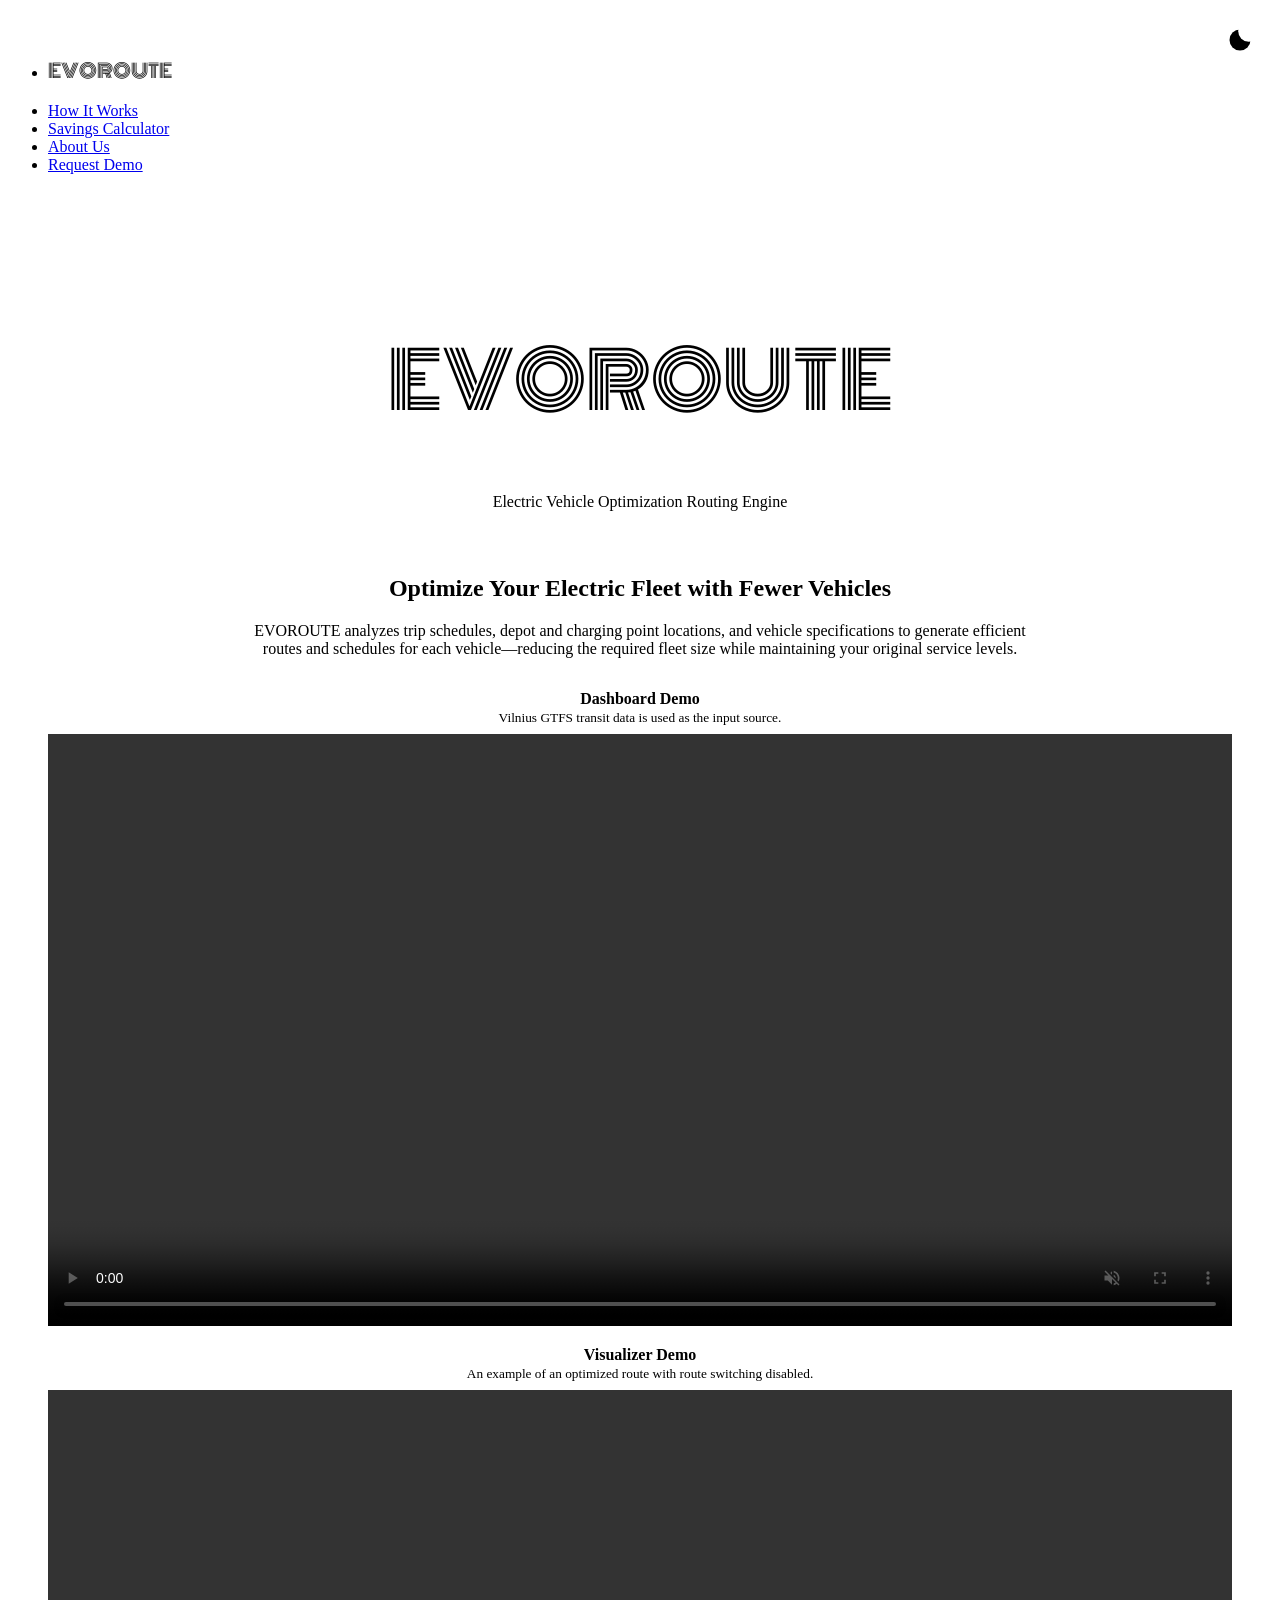
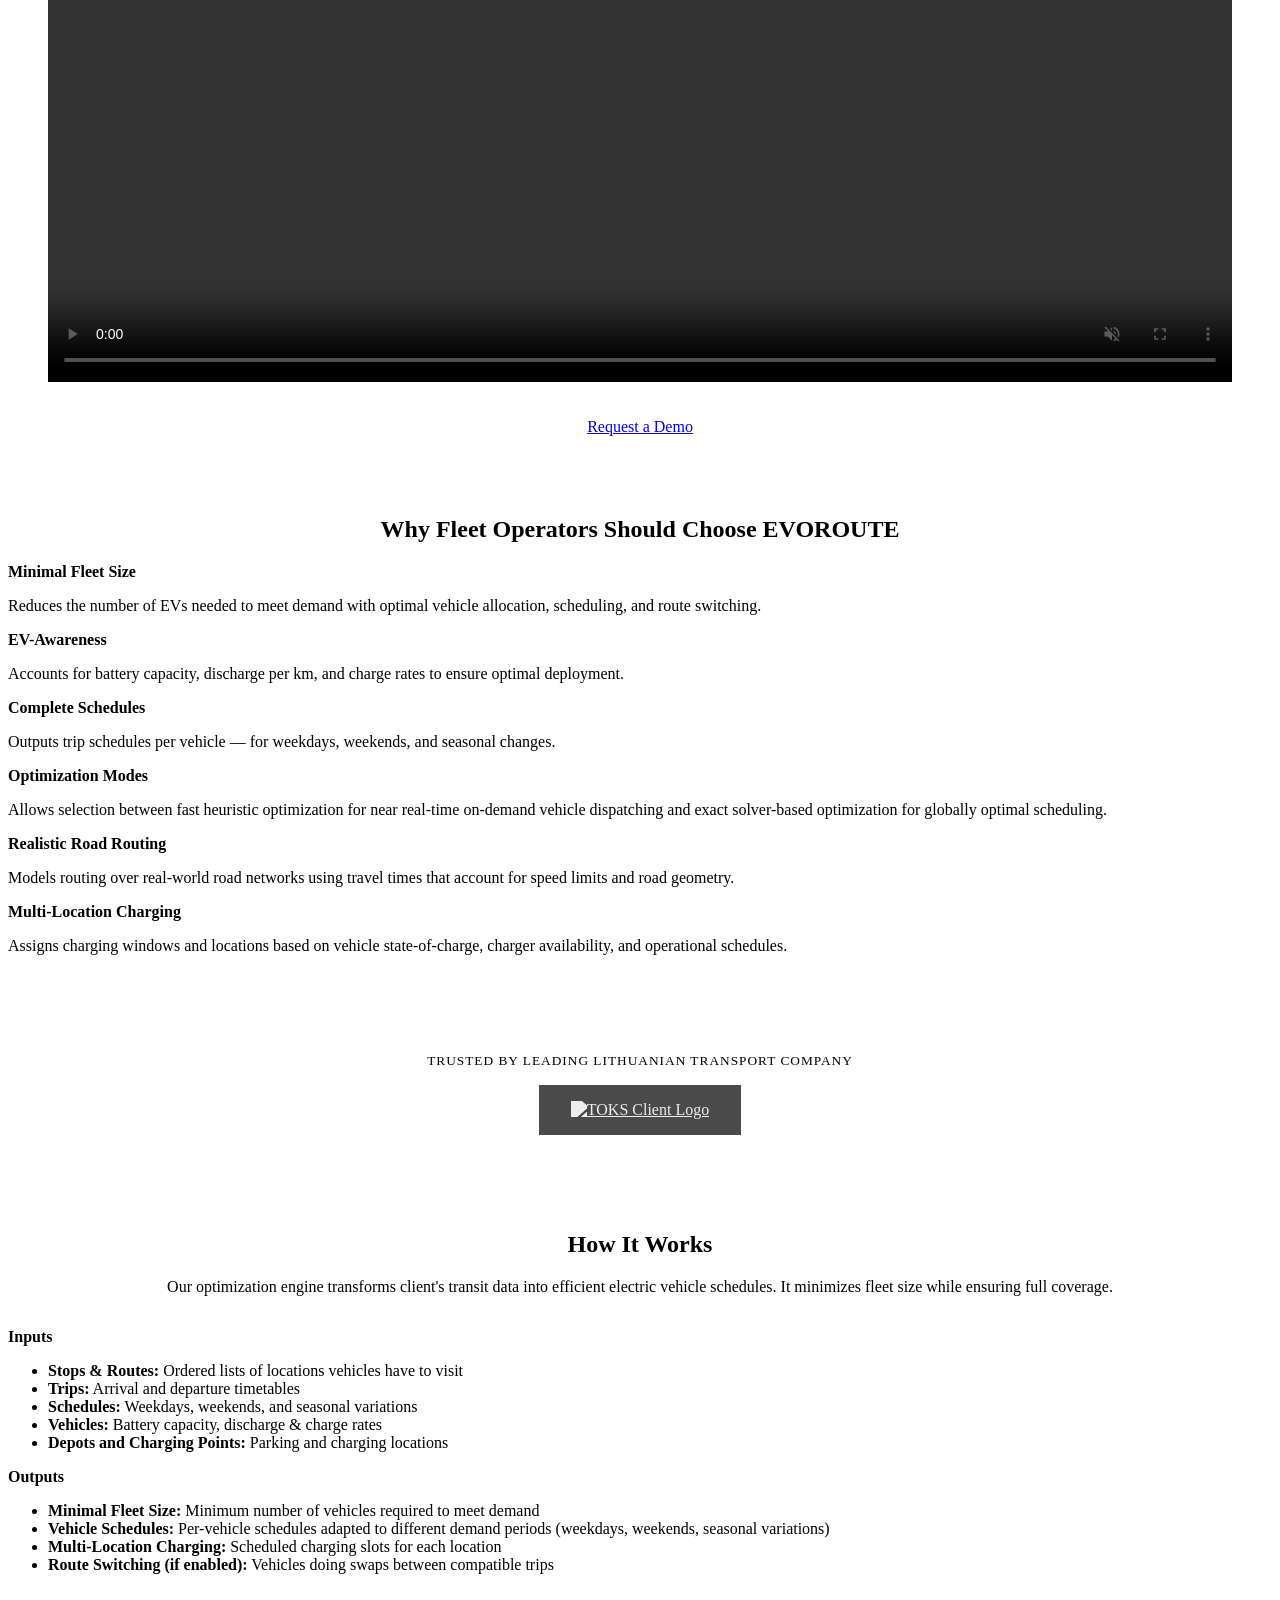
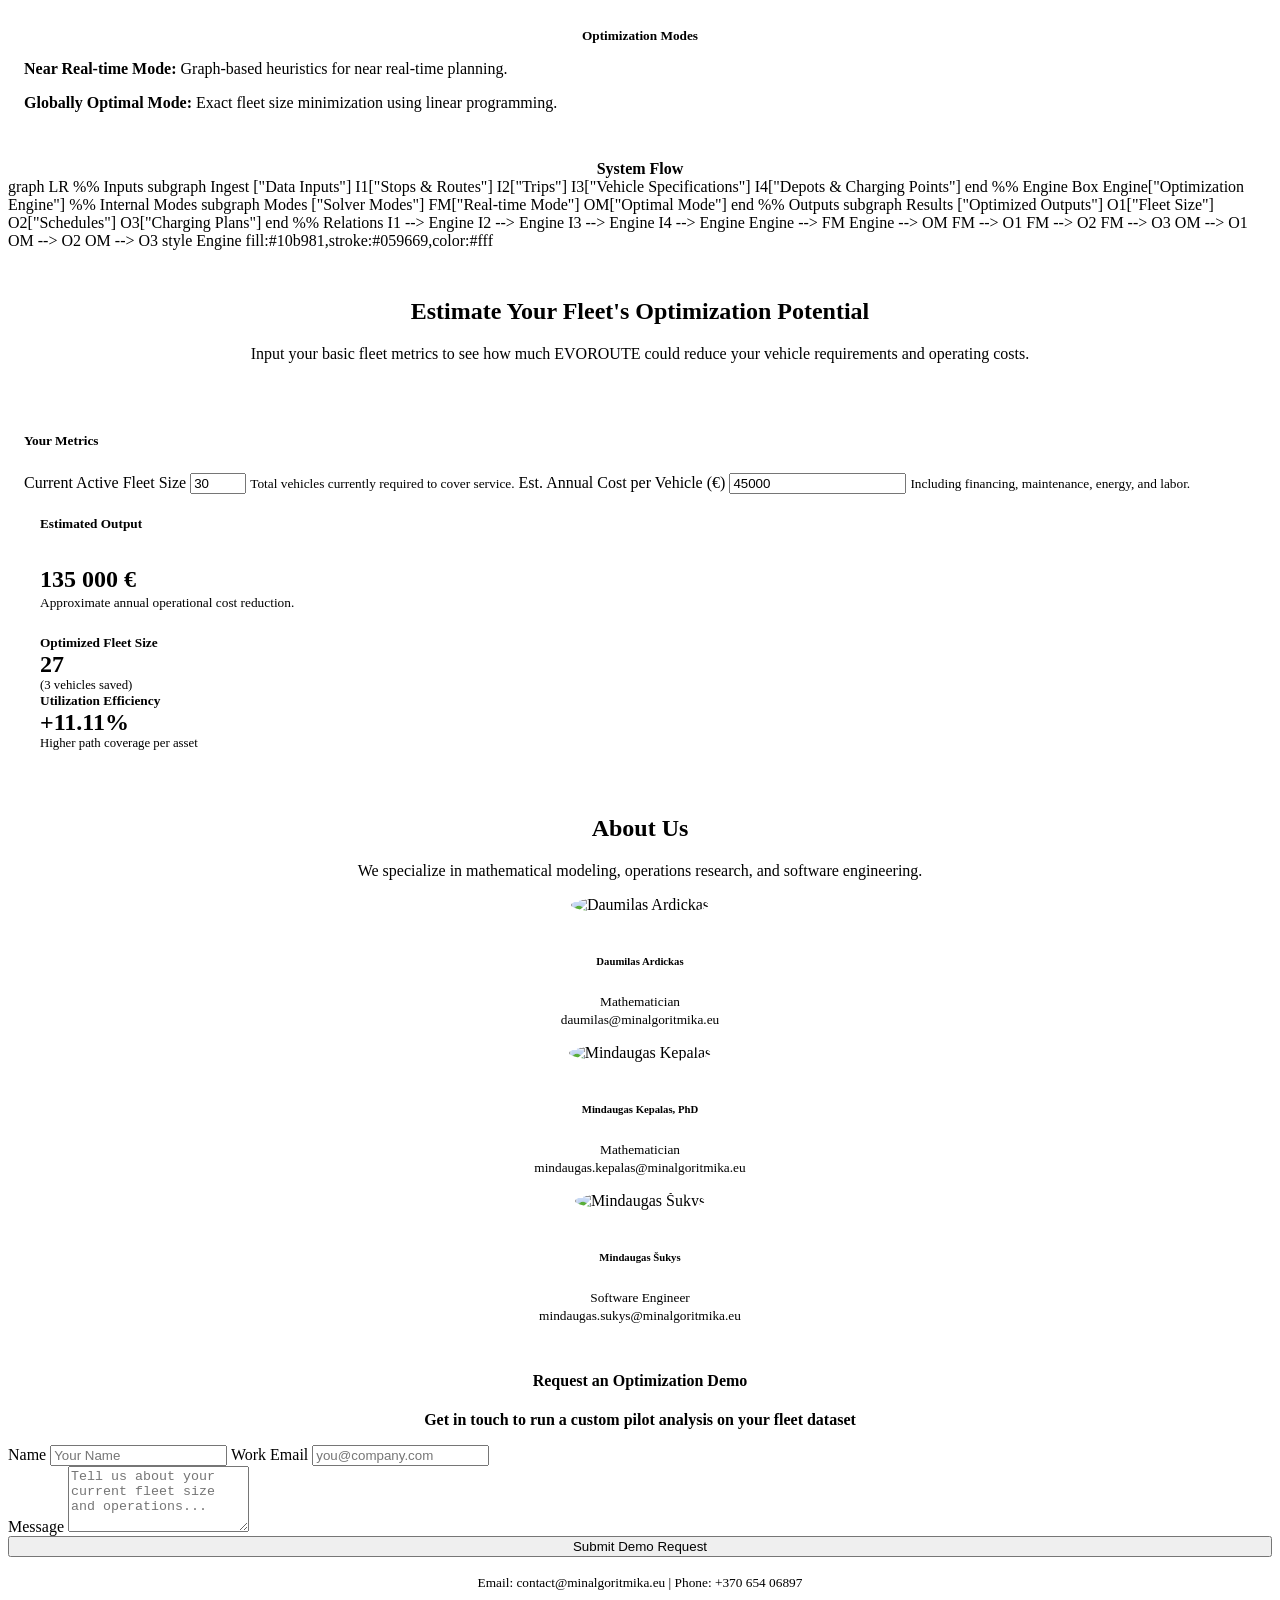
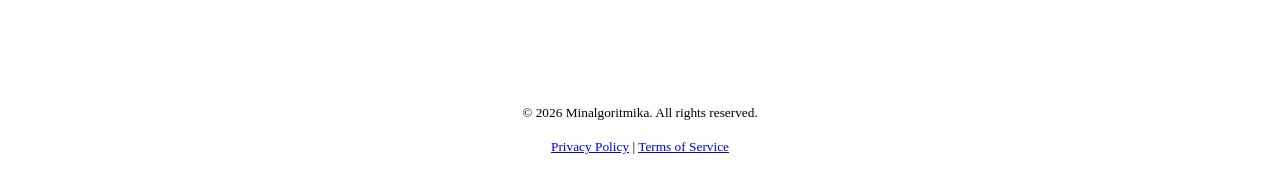
==== index.html @ 50a8aada "Add files via upload" ====
<!DOCTYPE html>
<html lang="en">
<head>
    <meta charset="UTF-8" />
    <meta name="viewport" content="width=device-width, initial-scale=1.0" />
    <title>Electric Vehicle Optimization Routing Engine | EVOROUTE</title>

    <script>
        const storedTheme = localStorage.getItem('theme') || (window.matchMedia('(prefers-color-scheme: dark)').matches ? 'dark' : 'light');
        document.documentElement.setAttribute('data-theme', storedTheme);
    </script>

    <!-- Pico CSS v2 -->
    <link rel="stylesheet" href="https://cdn.jsdelivr.net/npm/@picocss/pico@2/css/pico.min.css">
    <!-- Shared Stylesheet -->
    <link rel="stylesheet" href="style.css">
    <link rel="preconnect" href="https://fonts.googleapis.com">
    <link rel="preconnect" href="https://fonts.gstatic.com" crossorigin>
    <link href="https://fonts.googleapis.com/css2?family=Monoton&display=swap" rel="stylesheet">
    <link href="https://fonts.googleapis.com/css2?family=Plus+Jakarta+Sans:wght@300;400;600;700&display=swap" rel="stylesheet">
</head>
<body>

    <!-- BRAND NAVIGATION BAR -->
    <nav class="container" style="border-bottom: 1px solid var(--pico-muted-border-color); padding-bottom: 1rem;">
        <ul>
            <li>
                <strong class="monoton-regular" style=" font-size: 1.2rem;">
                    EVOROUTE
                </strong>
            </li>
        </ul>
        <ul>
            <li><a href="#how-it-works" class="secondary">How It Works</a></li>
            <li><a href="#calculator" class="secondary">Savings Calculator</a></li>
            <li><a href="#team" class="secondary">About Us</a></li>
            <li><a href="#contact" role="button" class="contrast">Request Demo</a></li>
        </ul>
    </nav>

    <!-- FLOATING THEME TOGGLE -->
    <button id="theme-toggle-float" class="contrast" aria-label="Toggle dark mode">
        <svg class="sun-and-moon" aria-hidden="true" width="24" height="24" viewBox="0 0 24 24">
            <mask class="moon" id="moon-mask">
                <rect x="0" y="0" width="100%" height="100%" fill="white" />
                <circle cx="12" cy="12" r="6" fill="black" />
            </mask>
            <circle class="sun" cx="12" cy="12" r="6" mask="url(#moon-mask)" fill="currentColor" />
            <g class="sun-beams" stroke="currentColor" stroke-width="2px" stroke-linecap="round">
                <line x1="12" y1="1" x2="12" y2="3" />
                <line x1="12" y1="21" x2="12" y2="23" />
                <line x1="4.22" y1="4.22" x2="5.64" y2="5.64" />
                <line x1="18.36" y1="18.36" x2="19.78" y2="19.78" />
                <line x1="1" y1="12" x2="3" y2="12" />
                <line x1="21" y1="12" x2="23" y2="12" />
                <line x1="4.22" y1="19.78" x2="5.64" y2="18.36" />
                <line x1="18.36" y1="5.64" x2="19.78" y2="4.22" />
            </g>
        </svg>
    </button>

    <main class="container">

        <!-- HERO SECTION -->
        <header class="text-center" style="padding: 2rem 0 3rem 0;">
            <hgroup>
                <h1 class="monoton-regular">
                    EVOROUTE
                </h1>
                <p>Electric Vehicle Optimization Routing Engine</p>
            </hgroup>
            <hgroup style="margin-top: 4rem;">
                <h2>Optimize Your Electric Fleet with Fewer Vehicles</h2>
                <p style="max-width: 800px; margin: 1rem auto 2rem auto;">
                    EVOROUTE analyzes trip schedules, depot and charging point locations, and vehicle specifications to generate efficient routes and schedules for each vehicle—reducing the required fleet size while maintaining your original service levels.
                </p>
            </hgroup>

            <!-- Video Demos arranged in a responsive grid instead of inline blocks -->
            <div class="grid" style="margin-top: 2rem; gap: 2rem;">
                <figure>
                    <figcaption style="margin-bottom: 0.5rem;">
                        <strong>Dashboard Demo</strong><br />
                        <small>Vilnius GTFS transit data is used as the input source.</small>
                    </figcaption>
                    <video controls muted style="border-radius: var(--pico-border-radius); border: 1px solid var(--pico-muted-border-color); width: 100%;">
                        <source src="dashboard.mp4" type="video/mp4">
                        Your browser does not support the video tag.
                    </video>
                </figure>

                <figure>
                    <figcaption style="margin-bottom: 0.5rem;">
                        <strong>Visualizer Demo</strong><br />
                        <small>An example of an optimized route with route switching disabled.</small>
                    </figcaption>
                    <video controls muted style="border-radius: var(--pico-border-radius); border: 1px solid var(--pico-muted-border-color); width: 100%;">
                        <source src="visualizer.mp4" type="video/mp4">
                        Your browser does not support the video tag.
                    </video>
                </figure>
            </div>

            <div style="margin-top: 2rem;">
                <a href="#contact" role="button" class="contrast">Request a Demo</a>
            </div>
        </header>

        <!-- BENEFITS SECTION -->
        <section style="margin-top: 2rem;">
            <h2 class="text-center">Why Fleet Operators Should Choose EVOROUTE</h2>

            <div class="grid">
                <article>
                    <header><strong>Minimal Fleet Size</strong></header>
                    <p>Reduces the number of EVs needed to meet demand with optimal vehicle allocation, scheduling, and route switching.</p>
                </article>

                <article>
                    <header><strong>EV-Awareness</strong></header>
                    <p>Accounts for battery capacity, discharge per km, and charge rates to ensure optimal deployment.</p>
                </article>

                <article>
                    <header><strong>Complete Schedules</strong></header>
                    <p>Outputs trip schedules per vehicle — for weekdays, weekends, and seasonal changes.</p>
                </article>
            </div>

            <div class="grid">
                <article>
                    <header><strong>Optimization Modes</strong></header>
                    <p>Allows selection between fast heuristic optimization for near real-time on-demand vehicle dispatching and exact solver-based optimization for globally optimal scheduling.</p>
                </article>

                <article>
                    <header><strong>Realistic Road Routing</strong></header>
                    <p>Models routing over real-world road networks using travel times that account for speed limits and road geometry.</p>
                </article>

                <article>
                    <header><strong>Multi-Location Charging</strong></header>
                    <p>Assigns charging windows and locations based on vehicle state-of-charge, charger availability, and operational schedules.</p>
                </article>
            </div>
        </section>

        <!-- SOCIAL PROOF -->
        <section class="text-center" style="margin: 3rem 0; padding: 2rem 0; border-top: 1px solid var(--pico-muted-border-color); border-bottom: 1px solid var(--pico-muted-border-color);">
            <p><small style="text-transform: uppercase; letter-spacing: 1px;">Trusted by Leading Lithuanian Transport Company</small></p>
            <div style="display: flex; justify-content: center; align-items: center; margin-top: 1rem;">
                <div style="background-color: #4a4a4a; padding: 1rem 2rem; border-radius: var(--pico-border-radius); display: inline-block;">
                    <a href="https://toks.lt/" target="_blank" rel="noopener">
                        <img src="https://toks.lt/wp-content/uploads/2024/03/toks-svg.svg" alt="TOKS Client Logo" style="height: 45px; filter: brightness(0) invert(1); opacity: 0.9;">
                    </a>
                </div>
            </div>
        </section>

        <!-- HOW IT WORKS SECTION -->
        <section id="how-it-works" style="margin-top: 4rem;">
            <div class="text-center">
                <h2>How It Works</h2>
                <p>Our optimization engine transforms client's transit data into efficient electric vehicle schedules. It minimizes fleet size while ensuring full coverage.</p>
            </div>

            <div class="grid" style="margin-top: 2rem;">
                <!-- Inputs -->
                <article>
                    <header><strong>Inputs</strong></header>
                    <ul>
                        <li><strong>Stops & Routes:</strong> Ordered lists of locations vehicles have to visit</li>
                        <li><strong>Trips:</strong> Arrival and departure timetables</li>
                        <li><strong>Schedules:</strong> Weekdays, weekends, and seasonal variations</li>
                        <li><strong>Vehicles:</strong> Battery capacity, discharge & charge rates</li>
                        <li><strong>Depots and Charging Points:</strong> Parking and charging locations</li>
                    </ul>
                </article>

                <!-- Outputs -->
                <article>
                    <header><strong>Outputs</strong></header>
                    <ul>
                        <li><strong>Minimal Fleet Size:</strong> Minimum number of vehicles required to meet demand</li>
                        <li><strong>Vehicle Schedules:</strong> Per-vehicle schedules adapted to different demand periods (weekdays, weekends, seasonal variations)</li>
                        <li><strong>Multi-Location Charging:</strong> Scheduled charging slots for each location</li>
                        <li><strong>Route Switching (if enabled):</strong> Vehicles doing swaps between compatible trips</li>
                    </ul>
                </article>
            </div>

            <!-- Optimization Modes (Boxed layout matching style.css theme) -->
            <article class="boxed-grid">
                <h5 class="text-center" style="margin-bottom: 1rem;">Optimization Modes</h5>
                <div class="grid">
                    <div>
                        <p><strong>Near Real-time Mode:</strong> Graph-based heuristics for near real-time planning.</p>
                    </div>
                    <div>
                        <p><strong>Globally Optimal Mode:</strong> Exact fleet size minimization using linear programming.</p>
                    </div>
                </div>
            </article>

            <!-- Flowchart visualization (Mermaid) -->
            <article>
                <header class="text-center">
                    <strong>System Flow</strong>
                </header>

                <div id="mermaid-container">
                    <div class="mermaid">
                        graph LR
                        %% Inputs
                        subgraph Ingest ["Data Inputs"]
                        I1["Stops & Routes"]
                        I2["Trips"]
                        I3["Vehicle Specifications"]
                        I4["Depots & Charging Points"]
                        end

                        %% Engine Box
                        Engine["Optimization Engine"]

                        %% Internal Modes
                        subgraph Modes ["Solver Modes"]
                        FM["Real-time Mode"]
                        OM["Optimal Mode"]
                        end

                        %% Outputs
                        subgraph Results ["Optimized Outputs"]
                        O1["Fleet Size"]
                        O2["Schedules"]
                        O3["Charging Plans"]
                        end

                        %% Relations
                        I1 --> Engine
                        I2 --> Engine
                        I3 --> Engine
                        I4 --> Engine

                        Engine --> FM
                        Engine --> OM

                        FM --> O1
                        FM --> O2
                        FM --> O3

                        OM --> O1
                        OM --> O2
                        OM --> O3

                        style Engine fill:#10b981,stroke:#059669,color:#fff
                    </div>
                </div>
            </article>
        </section>

        <!-- INTERACTIVE CALCULATOR SECTION -->
        <section id="calculator" style="margin-top: 3rem;">
            <div class="text-center">
                <h2>Estimate Your Fleet's Optimization Potential</h2>
                <p>Input your basic fleet metrics to see how much EVOROUTE could reduce your vehicle requirements and operating costs.</p>
            </div>

            <article class="boxed-grid" style="margin-top: 2rem;">
                <div class="grid">
                    <!-- Calculator Inputs -->
                    <div>
                        <h5 style="margin-bottom: 1.5rem;">Your Metrics</h5>
                        <label for="input-fleet">
                            Current Active Fleet Size
                            <input type="number" id="input-fleet" value="30" min="5" max="500" oninput="calculateSavings()">
                            <small>Total vehicles currently required to cover service.</small>
                        </label>
                        <label for="input-cost" style="margin-top: 1rem;">
                            Est. Annual Cost per Vehicle (€)
                            <input type="number" id="input-cost" value="45000" min="5000" step="5000" oninput="calculateSavings()">
                            <small>Including financing, maintenance, energy, and labor.</small>
                        </label>
                    </div>

                    <!-- Calculator Results -->
                    <div style="display: flex; flex-direction: column; justify-content: center; padding-left: 1rem; border-left: 1px solid var(--pico-muted-border-color);">
                        <h5 style="margin-bottom: 1rem;">Estimated Output</h5>

                        <div style="margin-bottom: 1rem;">
                            <span class="badge badge-ok">Estimated Savings</span>
                            <h2 style="margin: 0; color: var(--pico-ins-color);" id="output-savings">€225,000</h2>
                            <small>Approximate annual operational cost reduction.</small>
                        </div>

                        <div class="grid" style="margin-top: 0.5rem;">
                            <div>
                                <small style="display: block; font-weight: bold;">Optimized Fleet Size</small>
                                <span style="font-size: 1.5rem; font-weight: bold; color: var(--pico-primary);" id="output-new-fleet">25</span>
                                <small style="display: block; font-size: 0.8rem;" id="output-vehicles-saved">(5 vehicles saved)</small>
                            </div>
                            <div>
                                <small style="display: block; font-weight: bold;">Utilization Efficiency</small>
                                <span style="font-size: 1.5rem; font-weight: bold; color: var(--pico-primary);" id="path-coverage">+16.7%</span>
                                <small style="display: block; font-size: 0.8rem;">Higher path coverage per asset</small>
                            </div>
                        </div>
                    </div>
                </div>
            </article>
        </section>

        <!-- TESTIMONIALS SECTION -->
        <!--
        <section id="testimonials" style="margin-top: 3rem;">
            <h2 class="text-center">What Our Clients Say</h2>
            <div class="grid">
                <article>
                    <p><em>“SmartRoute helped us reduce our required EV fleet by 18% without cutting a single route. The automated scheduling has been a game-changer for our operations.”</em></p>
                    <footer>
                        <strong>Maria L.</strong><br>
                        <small>Transit Operations Manager, MetroGreen Transport</small>
                    </footer>
                </article>

                <article>
                    <p><em>“We used to spend days manually mapping out seasonal bus schedules. Now it’s done in under an hour — and with depot-level charging plans included.”</em></p>
                    <footer>
                        <strong>James R.</strong><br>
                        <small>Fleet Scheduler, North Urban Transit Authority</small>
                    </footer>
                </article>

                <article>
                    <p><em>“As we scale our electric fleet, SmartRoute ensures every vehicle is used to its full potential. The optimization engine handles complexities we couldn’t.”</em></p>
                    <footer>
                        <strong>Priya S.</strong><br>
                        <small>Director of Fleet Strategy, EcoFleet Mobility Group</small>
                    </footer>
                </article>
            </div>
        </section>
            -->
        <!-- TEAM SECTION -->
        <section id="team" style="margin-top: 3rem;">
            <h2 class="text-center">About Us</h2>
            <p class="text-center">We specialize in mathematical modeling, operations research, and software engineering.</p>

            <div class="grid">
                <article class="text-center">
                    <img class="is-rounded" src="https://media.licdn.com/dms/image/v2/C5603AQEwK29UnVK2Xw/profile-displayphoto-shrink_200_200/profile-displayphoto-shrink_200_200/0/1517356722253?e=2147483647&v=beta&t=KB2MJOATLhjlhifBFMhESOXJvMCGOxPsm5g5ln1FBEY" alt="Daumilas Ardickas" style="border-radius: 50%; width: 96px; height: 96px; margin-bottom: 1rem;">
                    <h6>Daumilas Ardickas</h6>
                    <p><small>Mathematician <br />daumilas@minalgoritmika.eu</small></p>
                </article>

                <article class="text-center">
                    <img class="is-rounded" src="https://media.licdn.com/dms/image/v2/D4D03AQEgledRpidz4A/profile-displayphoto-shrink_200_200/profile-displayphoto-shrink_200_200/0/1713167642165?e=2147483647&v=beta&t=ZSaOP1tgRAkkLPlKk9dsr1q4meOzQ58irOoRpBD54HE" alt="Mindaugas Kepalas" style="border-radius: 50%; width: 96px; height: 96px; margin-bottom: 1rem;">
                    <h6>Mindaugas Kepalas, PhD</h6>
                    <p><small>Mathematician <br />mindaugas.kepalas@minalgoritmika.eu</small></p>
                </article>

                <article class="text-center">
                    <img class="is-rounded" src="https://media.licdn.com/dms/image/v2/C5103AQGjwXob-1nJeA/profile-displayphoto-shrink_200_200/profile-displayphoto-shrink_200_200/0/1517228214793?e=2147483647&v=beta&t=ttxpCdrysyNthh1JOzTcljRIwgkcO0q0dgCNjcXSPvs" alt="Mindaugas Šukys" style="border-radius: 50%; width: 96px; height: 96px; margin-bottom: 1rem;">
                    <h6>Mindaugas Šukys</h6>
                    <p><small>Software Engineer <br />mindaugas.sukys@minalgoritmika.eu</small></p>
                </article>
            </div>
        </section>

        <!-- CONTACT FORM SECTION -->
        <section id="contact" style="margin-top: 3rem;">
            <article>
                <header class="text-center">
                    <h4>Request an Optimization Demo</h4>
                    <p>Get in touch to run a custom pilot analysis on your fleet dataset</p>
                </header>

                <form name="contact" netlify-honeypot="bot-field" data-netlify="true" data-netlify-recaptcha="true">
                    <div class="grid">
                        <label>
                            Name
                            <input type="text" name="name" placeholder="Your Name" required>
                        </label>
                        <label>
                            Work Email
                            <input type="email" name="email" placeholder="you@company.com" required>
                        </label>
                    </div>
                    <label>
                        Message
                        <textarea name="message" placeholder="Tell us about your current fleet size and operations..." rows="4" required></textarea>
                    </label>
                    <div class="hidden">
                        <label>
                            Don’t fill this out if you’re human: <input name="bot-field" type="text" />
                        </label>
                    </div>
                    <button type="submit" class="contrast" style="width: 100%;">Submit Demo Request</button>
                    <div data-netlify-recaptcha="true"></div>
                </form>

                <footer class="text-center">
                    <p><small>Email: contact@minalgoritmika.eu | Phone: +370 654 06897 </small></p>
                </footer>
            </article>
        </section>

        <!-- FOOTER -->
        <footer class="text-center" style="margin-top: 4rem; padding-top: 2rem; border-top: 1px solid var(--pico-muted-border-color);">
            <p><small>&copy; 2026 Minalgoritmika. All rights reserved.</small></p>
            <p><small><a href="#">Privacy Policy</a> | <a href="#">Terms of Service</a></small></p>
        </footer>

    </main>

    <!-- Theme Control & Dynamic Mermaid Loader -->
    <script type="module">
    import mermaid from 'https://cdn.jsdelivr.net/npm/mermaid@10/dist/mermaid.esm.min.mjs';

    // Store the raw Mermaid layout syntax in a template literal to re-generate it on demand
    const mermaidTemplate = `
        graph LR
        subgraph Ingest ["Data Inputs"]
        I1["Stops & Routes"]
        I2["Trips"]
        I3["Vehicle Specifications"]
        I4["Depots & Charging Points"]
        end

        Engine["Optimization Engine"]

        subgraph Modes ["Solver Modes"]
        FM["Real-time Mode"]
        OM["Optimal Mode"]
        end

        subgraph Results ["Optimized Outputs"]
        O1["Fleet Size"]
        O2["Schedules"]
        O3["Charging Plans"]
        end

        I1 --> Engine
        I2 --> Engine
        I3 --> Engine
        I4 --> Engine

        Engine --> FM
        Engine --> OM

        FM --> O1
        FM --> O2
        FM --> O3

        OM --> O1
        OM --> O2
        OM --> O3

        style Engine fill:#10b981,stroke:#059669,color:#fff
    `;

    const getPreferredTheme = (themeName) => {
        return themeName === 'dark' ? 'dark' : 'neutral';
    };

    // Render function that inserts the raw text and runs the parser
    const renderFlowchart = async (themeName) => {
        const container = document.getElementById('mermaid-container');
        if (!container) return;

        // Reset container with fresh markup containing the clean text template
        container.innerHTML = `<div class="mermaid">${mermaidTemplate}</div>`;

        // Explicitly set useMaxWidth to false in Javascript
        // This stops Mermaid from enforcing restricted inline pixels, letting our CSS override it cleanly
        mermaid.initialize({
            startOnLoad: false,
            theme: getPreferredTheme(themeName),
            securityLevel: 'loose',
            useMaxWidth: false,
            flowchart: {
                useMaxWidth: false,
                htmlLabels: true
            }
        });

        await mermaid.run({
            nodes: container.querySelectorAll('.mermaid')
        });
    };

    // Initial Load execution
    const initialTheme = document.documentElement.getAttribute('data-theme') || 'light';
    await renderFlowchart(initialTheme);

    // Dynamic Theme Toggle Event
    const themeToggle = document.getElementById('theme-toggle-float');
    themeToggle.addEventListener('click', async () => {
        const currentTheme = document.documentElement.getAttribute('data-theme');
        const newTheme = currentTheme === 'dark' ? 'light' : 'dark';

        // Instant visual switch of UI components
        document.documentElement.setAttribute('data-theme', newTheme);
        localStorage.setItem('theme', newTheme);

        // Smoothly re-render the diagram in memory without page reload
        await renderFlowchart(newTheme);
    });
    </script>

    <script>
    function calculateSavings() {
        const fleetInput = document.getElementById('input-fleet');
        const costInput = document.getElementById('input-cost');

        const currentFleetSize = parseInt(fleetInput.value) || 0;
        const annualCostPerVehicle = parseFloat(costInput.value) || 0;

        if (currentFleetSize <= 0 || annualCostPerVehicle <= 0) {
            return;
        }

        let savingPercentage;

        // Dynamic scaling: Larger networks offer higher optimization potential
        if (currentFleetSize <= 50) {
            savingPercentage = 0.9; // 10% reduction limit
        }
        else if (currentFleetSize >= 200) {
            savingPercentage = 0.8; // 20% reduction limit
        }
        else {
            // Smooth linear interpolation between 10% and 20% savings
            savingPercentage = 1 - (0.1 + (currentFleetSize - 50) / 150 * 0.1);
        }

        const optimizedFleetSize = Math.ceil(currentFleetSize * savingPercentage);
        const vehiclesSaved = currentFleetSize - optimizedFleetSize;
        const projectedAnnualSavings = vehiclesSaved * annualCostPerVehicle;

        // Formatter for Currency
        const formatter = new Intl.NumberFormat('lt-LT', {
            style: 'currency',
            currency: 'EUR',
            maximumFractionDigits: 0
        });

        // Calculate dynamic path coverage percentage with 1 decimal place precision
        let dynamicCoverage = 0;
        if (optimizedFleetSize > 0) {
            dynamicCoverage = (100/savingPercentage - 100).toFixed(2);
        }

        // Update UI elements
        document.getElementById('output-new-fleet').innerText = optimizedFleetSize;
        document.getElementById('output-vehicles-saved').innerText = `(${vehiclesSaved} vehicles saved)`;
        document.getElementById('output-savings').innerText = formatter.format(projectedAnnualSavings);
        document.getElementById('path-coverage').innerText = `+${dynamicCoverage}%`;
    }

    // Initialize calculations on script load
    window.addEventListener('DOMContentLoaded', calculateSavings);
    </script>

    <script>
            const handleSubmit = event => {
            event.preventDefault();

            const myForm = event.target;
            const formData = new FormData(myForm);

            fetch("/", {
            method: "POST",
            headers: { "Content-Type": "application/x-www-form-urlencoded" },
            body: new URLSearchParams(formData).toString()
            })
            .then(() => console.log("Form successfully submitted"))
            .catch(error => alert(error));
            };

        document.querySelector("form").addEventListener("submit", handleSubmit);
    </script>
</body>
</html>
---- style.css ----
﻿:root {
    /* Pico v2 Overrides */
    --pico-form-element-spacing-vertical: 0.5rem;
    --pico-form-element-spacing-horizontal: 0.75rem;
    --pico-font-family-sans-serif: 'Plus Jakarta Sans', system-ui, "Segoe UI", Roboto, Oxygen, Ubuntu, Cantarell, Helvetica, Arial, "Helvetica Neue", sans-serif, var(--pico-font-family-emoji);
    /* --- LAYOUT UTILITIES --- */
}

.container {
    padding-top: 2rem;
    /* Removed max-width to let Pico handle responsiveness naturally */
}

.text-center {
    text-align: center;
}

.mb-1 {
    margin-bottom: 1rem;
}

.flex-between {
    display: flex;
    justify-content: space-between;
    align-items: center;
}

.mono-font {
    font-family: var(--pico-font-family-monospace);
}
/* Helper for hiding elements (used by JS) */
.hidden {
    display: none !important;
}
/* --- SECTION STYLING (Making Part 1 & 2 look same) --- */
/* This makes the <summary> look exactly like the <header> */
.section-header {
    background-color: var(--pico-card-sectioning-background-color);
    padding: var(--pico-block-spacing-vertical) var(--pico-block-spacing-horizontal);
    margin: 0 calc(var(--pico-block-spacing-horizontal) * -1); /* Full width bleed */
    border-top: 1px solid var(--pico-muted-border-color);
    border-bottom: 1px solid var(--pico-muted-border-color);
    font-weight: bold;
    color: var(--pico-h1-color);
    cursor: pointer;
    list-style: none; /* Hide default details arrow if desired, or keep it */
}
/* Remove border from the first header so it blends if needed, 
   or keep distinct. Here we ensure the top header matches the divider style. */
article > header {
    background-color: var(--pico-card-sectioning-background-color);
    border-bottom: 1px solid var(--pico-muted-border-color);
    font-weight: bold;
}
/* --- COMPONENTS --- */
/* Tab System */
.tab-content {
    display: none; /* Hidden by default */
    padding: 1rem 0;
    animation: slideIn 0.3s ease-out;
}

    .tab-content.active {
        display: block; /* Shown when active */
    }

@keyframes slideIn {
    from {
        opacity: 0;
        transform: translateY(-5px);
    }

    to {
        opacity: 1;
        transform: translateY(0);
    }
}
/* Pipeline Checkbox Grid (Custom Boxed Look) */
/* Add class="boxed-grid" to your checkbox container in HTML if you want this border */
.boxed-grid {
    background: var(--pico-card-sectioning-background-color);
    padding: 1rem;
    border: 1px solid var(--pico-muted-border-color);
    border-radius: var(--pico-border-radius);
    margin-bottom: 1rem;
}
/* Badges */
.badge {
    display: inline-block;
    padding: 0.1rem 0.1rem;
    border-radius: 4px;
    text-transform: uppercase;
    letter-spacing: 0.5px;
    font-size: 0.5rem;
    font-weight: bold;
}
/* Custom Status Colors */
.badge-check {
    background-color: var(--pico-primary-background);
    color: var(--pico-primary-inverse);
}

.badge-ok {
    background-color: var(--pico-ins-color);
    color: white;
}

.badge-no {
    background-color: var(--pico-del-color);
    color: white;
}

.pulse {
    animation: pulse-animation 1s infinite;
}

@keyframes pulse-animation {
    0% {
        opacity: 1;
    }

    50% {
        opacity: 0.5;
    }

    100% {
        opacity: 1;
    }
}
/* --- JOB MONITORING VISUALS --- */

progress {
    height: 1rem;
    margin-bottom: 1rem;
}

    progress.phase-bar-fill {
        height: 0.2rem;
        margin-bottom: 0;
    }

#phaseDetails {
    margin-top: 1rem;
}

.phase-card {
    background: var(--pico-card-background-color);
    padding: 0.75rem;
    border: 1px solid var(--pico-muted-border-color);
    border-radius: var(--pico-border-radius);
    margin-bottom: 0.5rem;
}
/* 
   IMPORTANT: If using the <progress> tag in HTML, 
   Pico handles the styling automatically. 
   
   If you want the Custom Animated Div bars defined below, 
   change the <progress> tag in your HTML template to:
   <div class="phase-bar-bg"><div class="phase-bar-fill"></div></div> 
*/
/*
.phase-bar-bg {
    background: var(--pico-secondary-background);
    height: 8px;
    width: 100%;
    border-radius: 4px;
    overflow: hidden;
    margin-top: 5px;
}

.phase-bar-fill {
    height: 100%;
    background-color: var(--pico-primary-background);
    border-radius: 4px;
    transition: width 0.4s cubic-bezier(0.25, 1, 0.5, 1); 
}
 */
/* Disabled State for Setup Panel */
.setup-disabled {
    opacity: 0.5;
    pointer-events: none;
    filter: grayscale(90%);
    transition: opacity 0.3s ease;
}
/* Debug Log Area */
#debugLog {
    /* Pico v2 variables */
    background: var( --pico-code-background-color);
    color: var(--pico-code-color);
    padding: 1rem;
    font-family: var(--pico-font-family-monospace);
    font-size: 0.8rem;
    max-height: 200px;
    overflow-y: auto;
    border-radius: var(--pico-border-radius);
    border: 1px solid var(--pico-muted-border-color);
}
/* --- FLOATING THEME TOGGLE --- */

#theme-toggle-float {
    color: var(--pico-background-color);
    background: var(--pico-background);
    border: 0px solid var(--pico-muted-border-color);
    box-shadow: 0 0px 0px rgba(0,0,0,0.1);
    /* Positioning */
    position: fixed;
    top: 1rem;
    right: 1rem;
    z-index: 999;
    /* Shape */
    border-radius: 50%;
    width: 3rem;
    height: 3rem;
    padding: 0;
    /* Layout */
    display: flex;
    align-items: center;
    justify-content: center;
    transition: transform 0.2s ease, background-color 0.2s ease;
    touch-action: manipulation;
}
/*
    #theme-toggle-float:hover {
        transform: scale(1.1);
    }*/
/* --- MORPH ANIMATION CORE --- */

.sun-and-moon > :is(.moon, .sun, .sun-beams) {
    transform-origin: center center;
}

.sun-and-moon > :is(.moon, .sun) {
    fill: currentColor;
}

.sun-and-moon > .sun-beams {
    stroke: currentColor;
    stroke-width: 2px;
}
/* --- BASE STATE: LIGHT MODE (Shows MOON Icon) --- */
/* 1. The Sun Body (Becomes Moon Body) */
.sun-and-moon > .sun {
    transform: scale(1.75);
    transition: transform 0.4s cubic-bezier(0.25, 0, 0.3, 1);
}
/* 2. The Rays (Hidden) */
.sun-and-moon > .sun-beams {
    opacity: 0;
    transform: rotate(-25deg);
    transition: transform 0.15s, opacity 0.15s;
}
/* 3. The Mask (Visible, biting the sun) */
.sun-and-moon .moon circle {
    /* Center position to create crescent */
    transform: translate(5px, -5px);
    /* When entering Light Mode (Moon): Slide in last */
    transition: transform 0.4s cubic-bezier(0.5, 1.25, 0.75, 1.25);
    transition-delay: 0.0s;
    will-change: transform;
}
/* --- OVERRIDE: DARK MODE (Shows SUN Icon) --- */
/* 1. Sun Body (Shrinks back to normal) */
[data-theme="dark"] .sun-and-moon > .sun {
    transform: scale(1);
    /* When going to Sun: Wait for mask to leave (0.1s) then shrink */
    transition-delay: 0.1s;
    transition-timing-function: cubic-bezier(0.5, 1.5, 0.75, 1.25);
}
/* 2. Rays (Pop out) */
[data-theme="dark"] .sun-and-moon > .sun-beams {
    opacity: 1;
    transform: rotate(0deg);
    /* When going to Sun: Wait for shrink, then pop */
    transition-delay: 0.15s;
    transition-duration: 0.5s;
    transition-timing-function: cubic-bezier(0.5, 1.5, 0.75, 1.25);
}
/* 3. Mask (Slides away) */
[data-theme="dark"] .sun-and-moon .moon circle {
    /* Move to Top-Right (Hidden) */
    transform: translate(14px, -14px);
    /* When going to Sun: Leave immediately! */
    transition-delay: 0s;
    transition-duration: 0.2s;
    transition-timing-function: ease-out;
}
/* Custom Info Box Style */
.notice-info {
    background-color: var(--pico-mark-background-color); /* Uses Pico's theme blue */
    color: var(--pico-mark-color); /* White text */
    border: none;
}
    /* Fix links/text inside to be readable against blue */
    .notice-info strong, .notice-info p {
        color: inherit;
    }

.monoton-regular {
    font-family: "Monoton", sans-serif;
    font-weight: 400;
    font-style: normal;
    font-size: clamp(2rem, 6vw, 6rem);
    font-kerning: none;
}

#mermaid-container {
    display: flex;
    justify-content: center;
}

    #mermaid-container svg {
        max-width: 900px;
    }
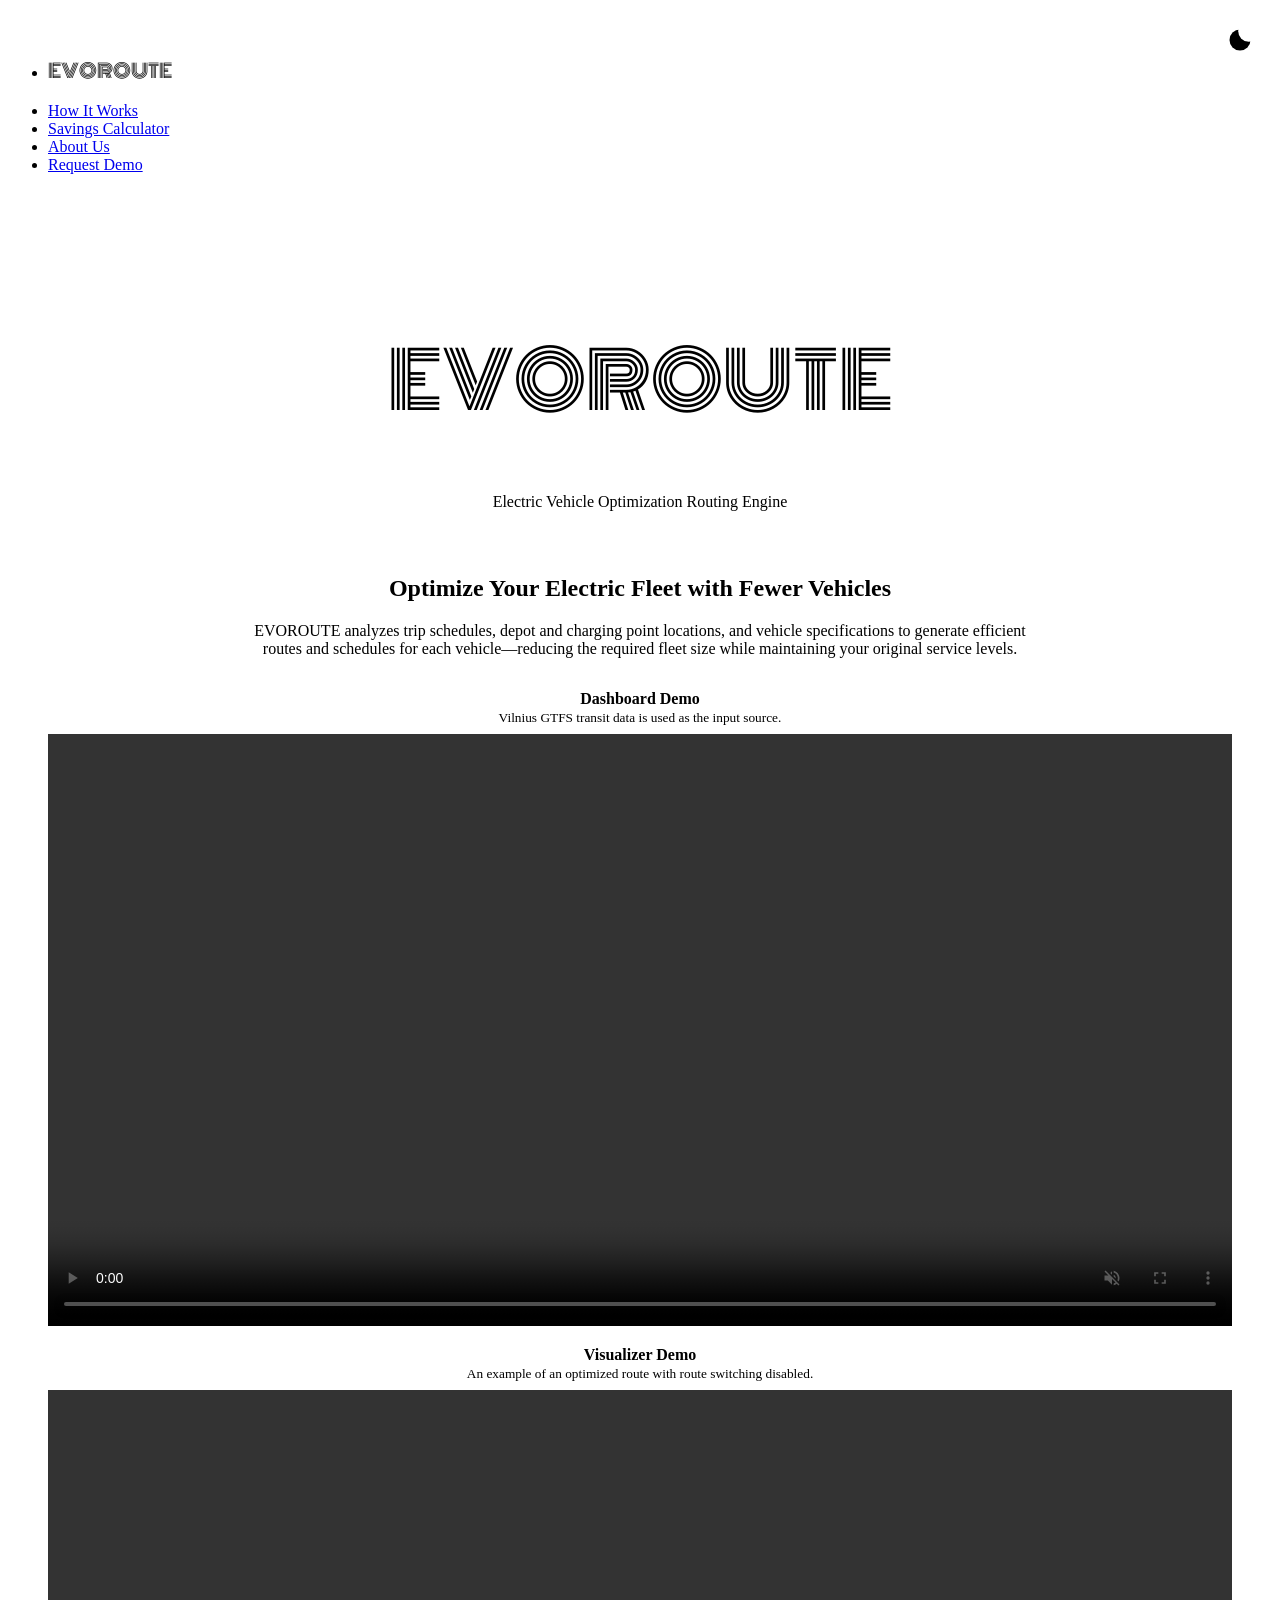
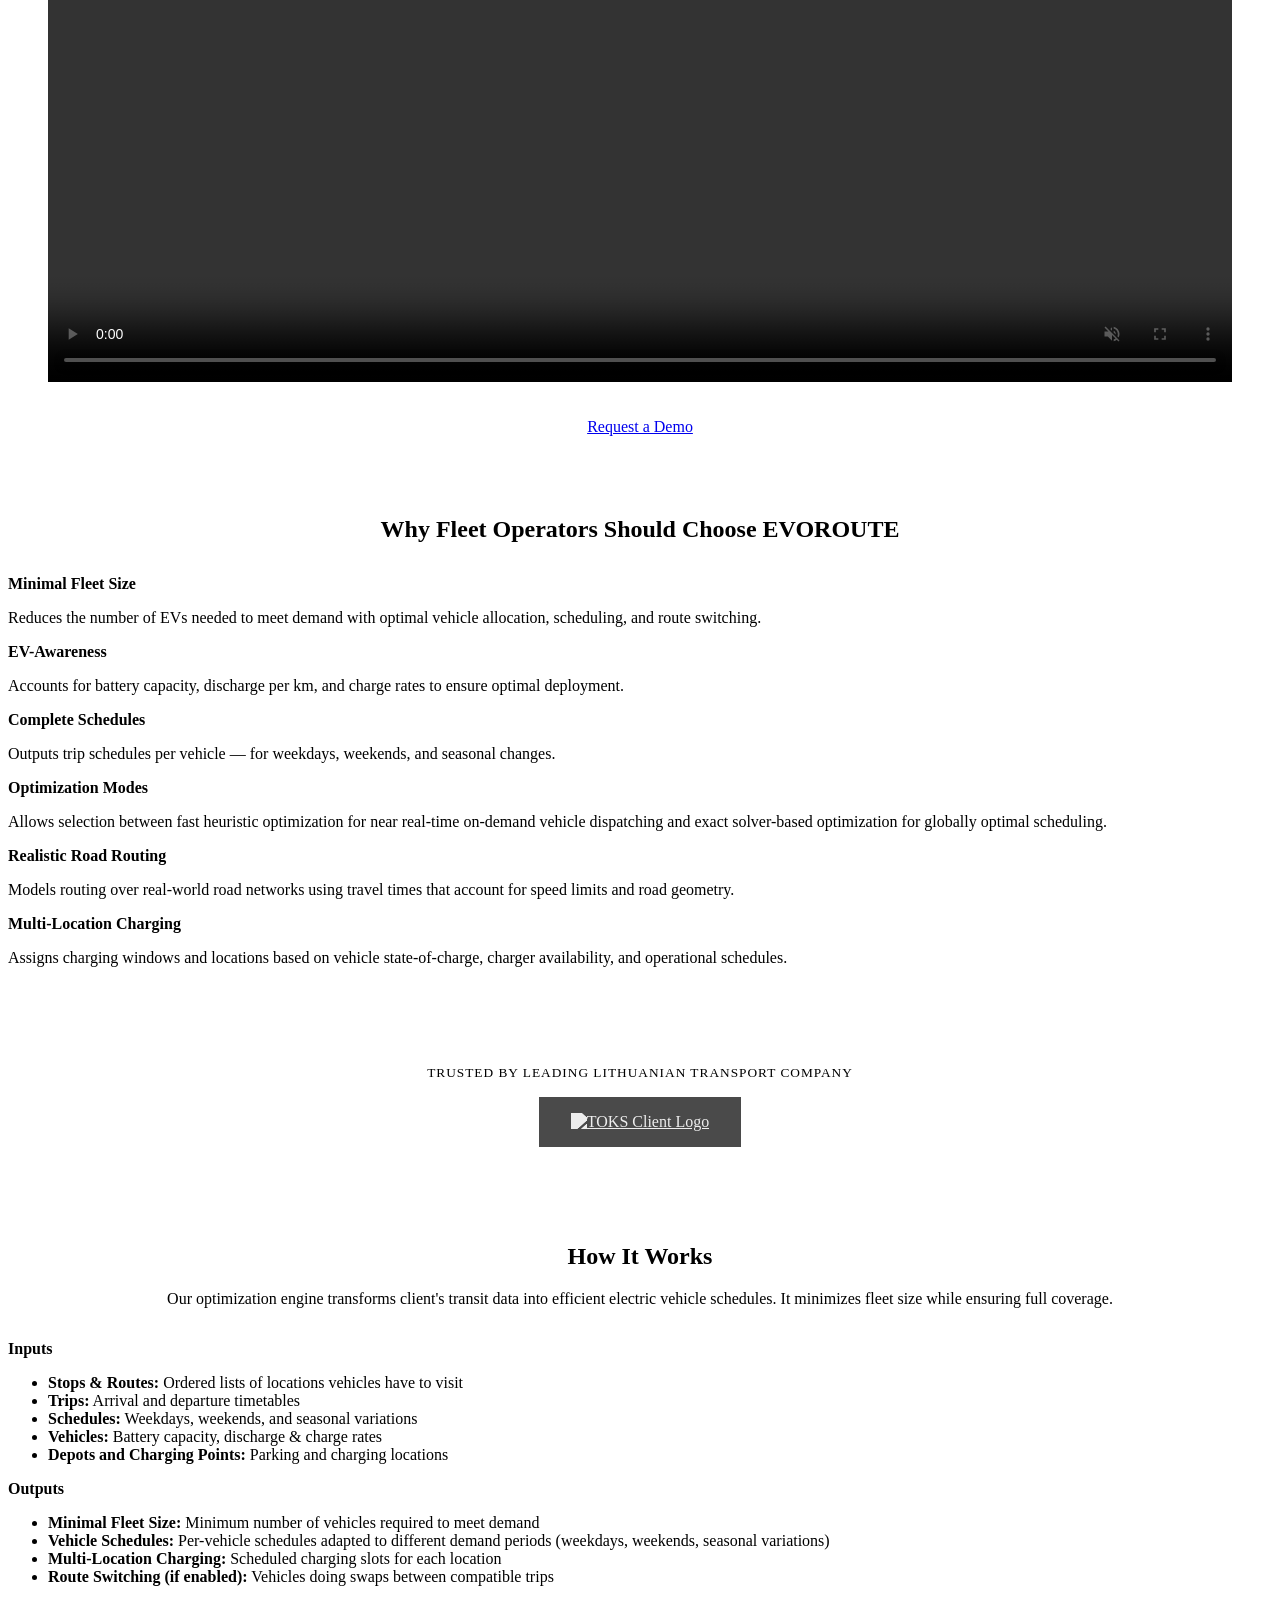
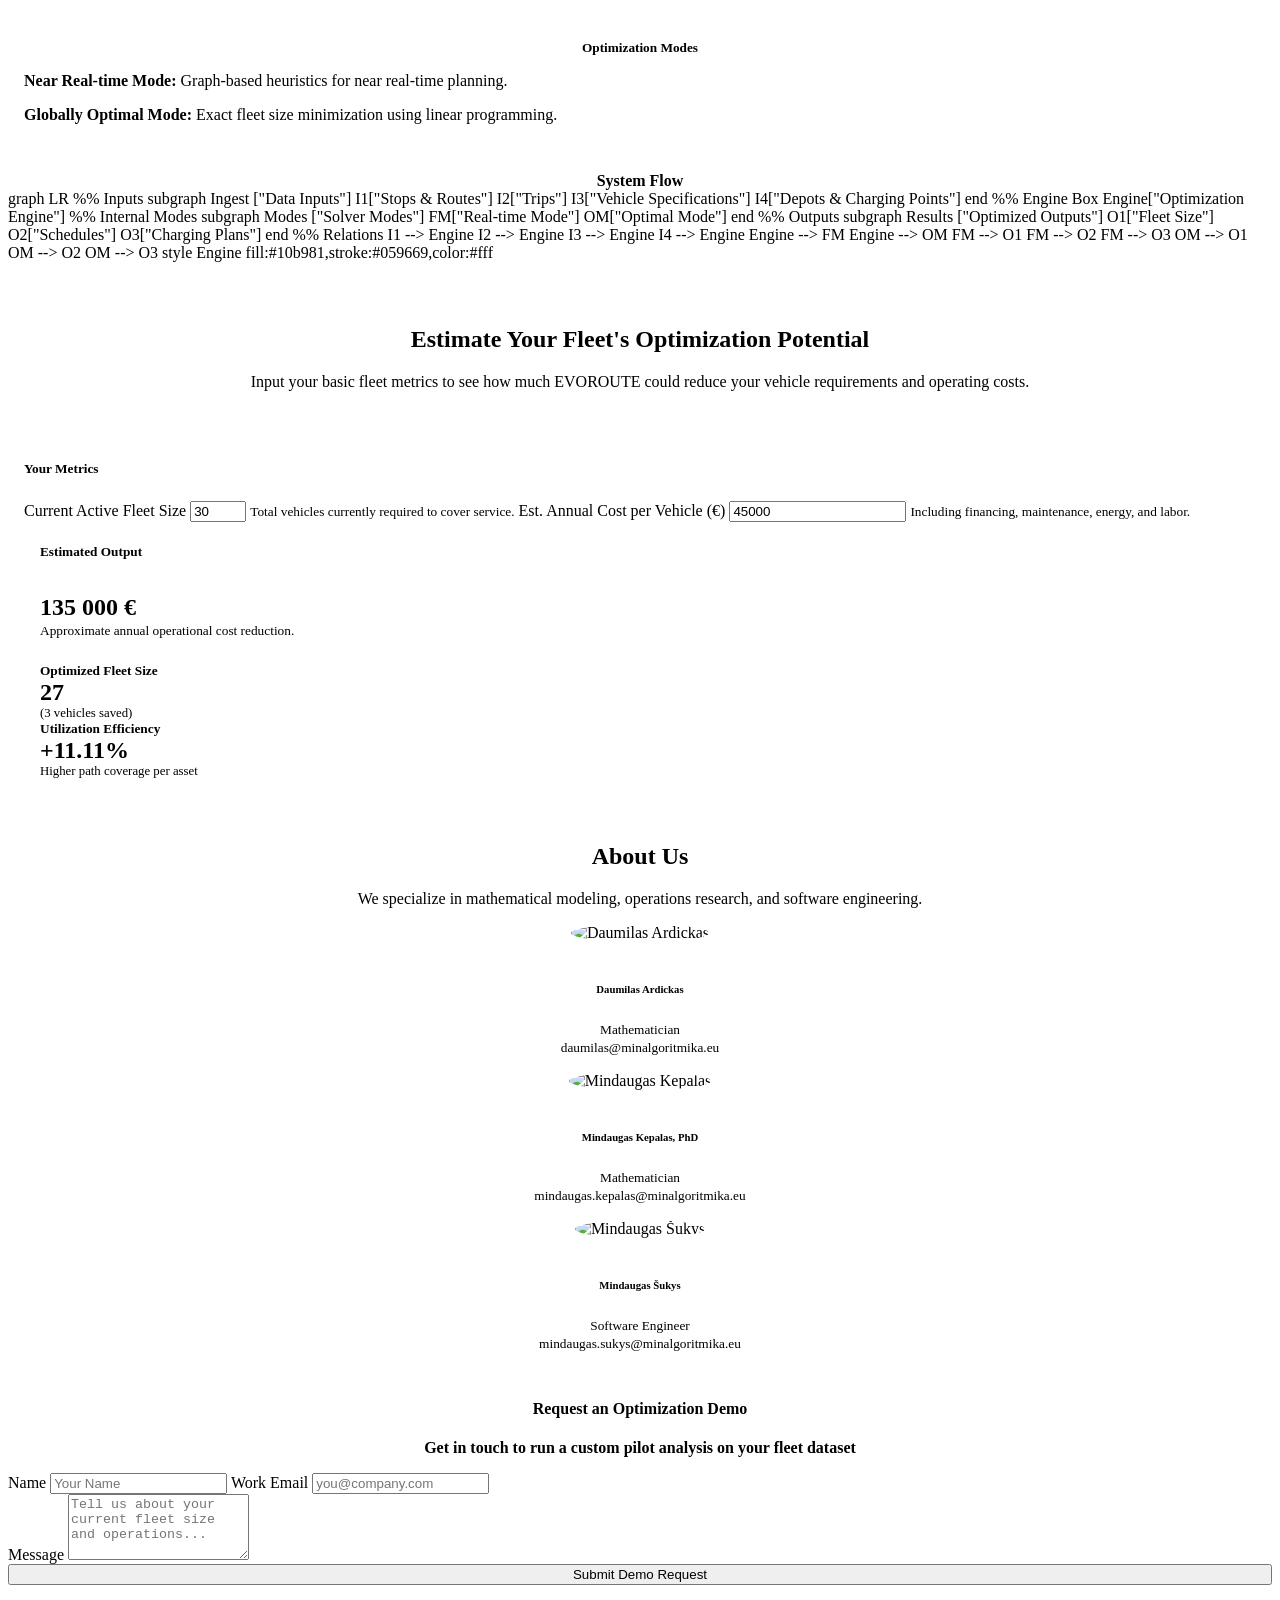
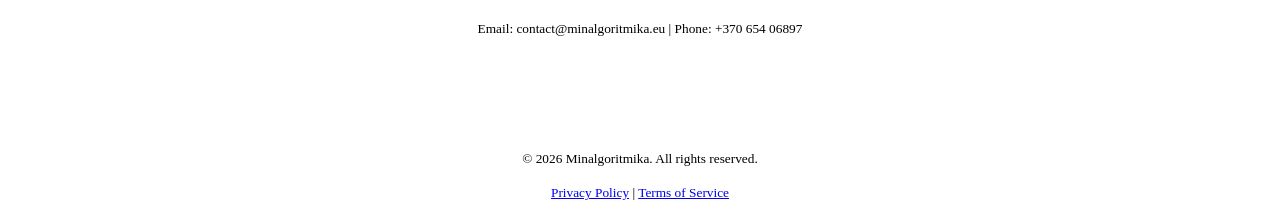
==== commit 7ca39b40: "Add files via upload" ====
--- a/index.html
+++ b/index.html
@@ -110,7 +110,7 @@
         <section style="margin-top: 2rem;">
             <h2 class="text-center">Why Fleet Operators Should Choose EVOROUTE</h2>
 
-            <div class="grid">
+            <div class="grid" style="margin-top: 2rem;">
                 <article>
                     <header><strong>Minimal Fleet Size</strong></header>
                     <p>Reduces the number of EVs needed to meet demand with optimal vehicle allocation, scheduling, and route switching.</p>
@@ -259,7 +259,7 @@
         </section>
 
         <!-- INTERACTIVE CALCULATOR SECTION -->
-        <section id="calculator" style="margin-top: 3rem;">
+        <section id="calculator" style="margin-top: 4rem;">
             <div class="text-center">
                 <h2>Estimate Your Fleet's Optimization Potential</h2>
                 <p>Input your basic fleet metrics to see how much EVOROUTE could reduce your vehicle requirements and operating costs.</p>
@@ -394,8 +394,11 @@
                             Don’t fill this out if you’re human: <input name="bot-field" type="text" />
                         </label>
                     </div>
+                    <!-- Feedback Message Container -->
+                    <div id="form-status-message" class="hidden" style="margin-bottom: 1rem; font-size: 0.9rem;"></div>
+
                     <button type="submit" class="contrast" style="width: 100%;">Submit Demo Request</button>
-                    <div data-netlify-recaptcha="true"></div>
+                    <div data-netlify-recaptcha="true" style="display: inline-block;"></div>
                 </form>
 
                 <footer class="text-center">
@@ -562,22 +565,70 @@
     </script>
 
     <script>
-            const handleSubmit = event => {
-            event.preventDefault();
-
-            const myForm = event.target;
-            const formData = new FormData(myForm);
-
-            fetch("/", {
+    const handleSubmit = event => {
+        event.preventDefault();
+
+        const myForm = event.target;
+        const submitButton = myForm.querySelector('button[type="submit"]');
+        const statusMessage = document.getElementById('form-status-message');
+
+        // Prevent double submissions and indicate progress
+        const originalButtonText = submitButton.textContent;
+        submitButton.disabled = true;
+        submitButton.textContent = "Submitting...";
+
+        const formData = new FormData(myForm);
+
+        fetch("/", {
             method: "POST",
             headers: { "Content-Type": "application/x-www-form-urlencoded" },
             body: new URLSearchParams(formData).toString()
-            })
-            .then(() => console.log("Form successfully submitted"))
-            .catch(error => alert(error));
-            };
-
-        document.querySelector("form").addEventListener("submit", handleSubmit);
+        })
+        .then(response => {
+            if (response.ok) {
+                // Clear the input fields
+                myForm.reset();
+
+                // Display success confirmation message
+                statusMessage.textContent = "Thank you! Your demo request has been successfully submitted. We will contact you shortly.";
+                statusMessage.style.backgroundColor = "rgba(16, 185, 129, 0.15)"; // Soft green
+                statusMessage.style.color = "var(--pico-ins-color)";
+                statusMessage.style.border = "1px solid var(--pico-ins-color)";
+                statusMessage.style.padding = "0.75rem 1rem";
+                statusMessage.style.borderRadius = "var(--pico-border-radius)";
+                statusMessage.classList.remove('hidden');
+
+                // Restore submit button state
+                submitButton.disabled = false;
+                submitButton.textContent = originalButtonText;
+
+                // Hide the success message automatically after 8 seconds
+                setTimeout(() => {
+                    statusMessage.classList.add('hidden');
+                }, 8000);
+            } else {
+                throw new Error("Form submission returned non-OK status");
+            }
+        })
+        .catch(error => {
+            console.error("Submission error:", error);
+
+            // Display error fallback message
+            statusMessage.textContent = "There was an error sending your request. Please try again or email us directly at contact@minalgoritmika.eu.";
+            statusMessage.style.backgroundColor = "rgba(220, 38, 38, 0.15)"; // Soft red
+            statusMessage.style.color = "var(--pico-del-color)";
+            statusMessage.style.border = "1px solid var(--pico-del-color)";
+            statusMessage.style.padding = "0.75rem 1rem";
+            statusMessage.style.borderRadius = "var(--pico-border-radius)";
+            statusMessage.classList.remove('hidden');
+
+            // Restore submit button state
+            submitButton.disabled = false;
+            submitButton.textContent = originalButtonText;
+        });
+    };
+
+    document.querySelector("form").addEventListener("submit", handleSubmit);
     </script>
 </body>
 </html>
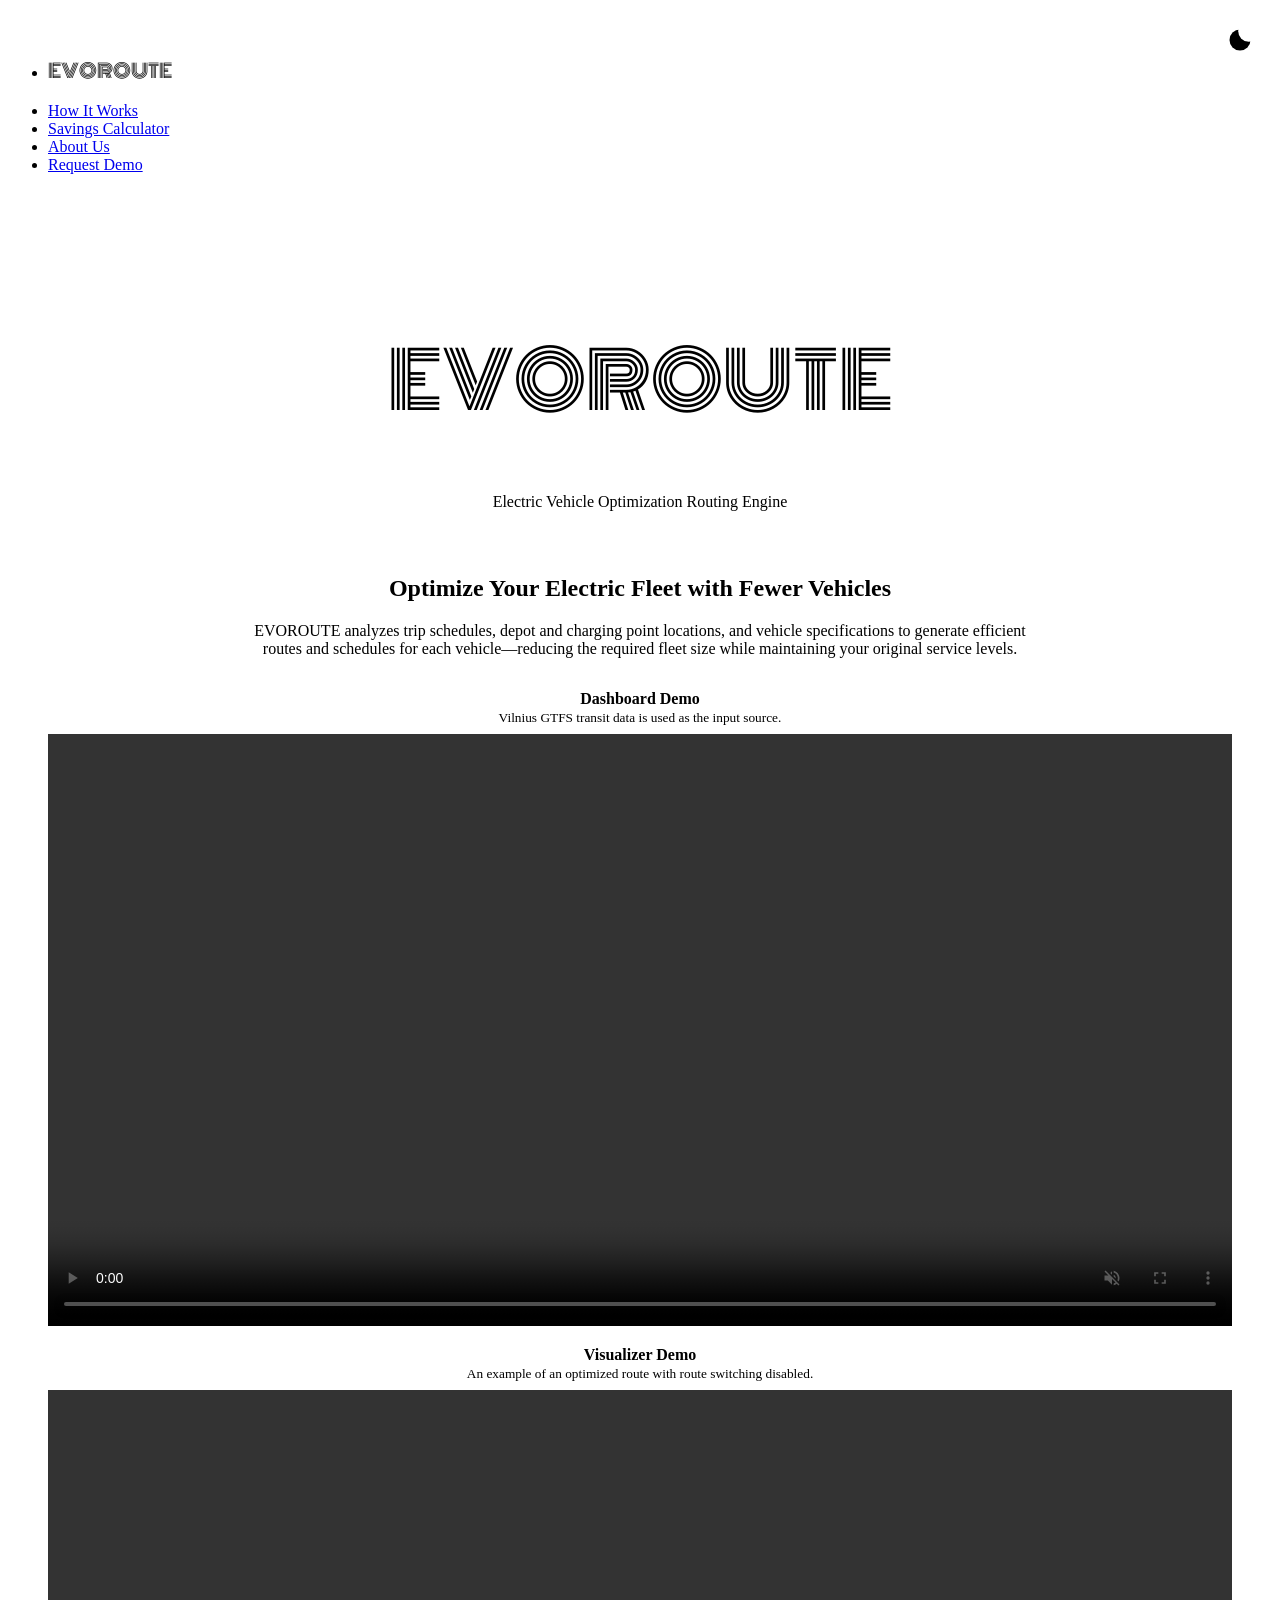
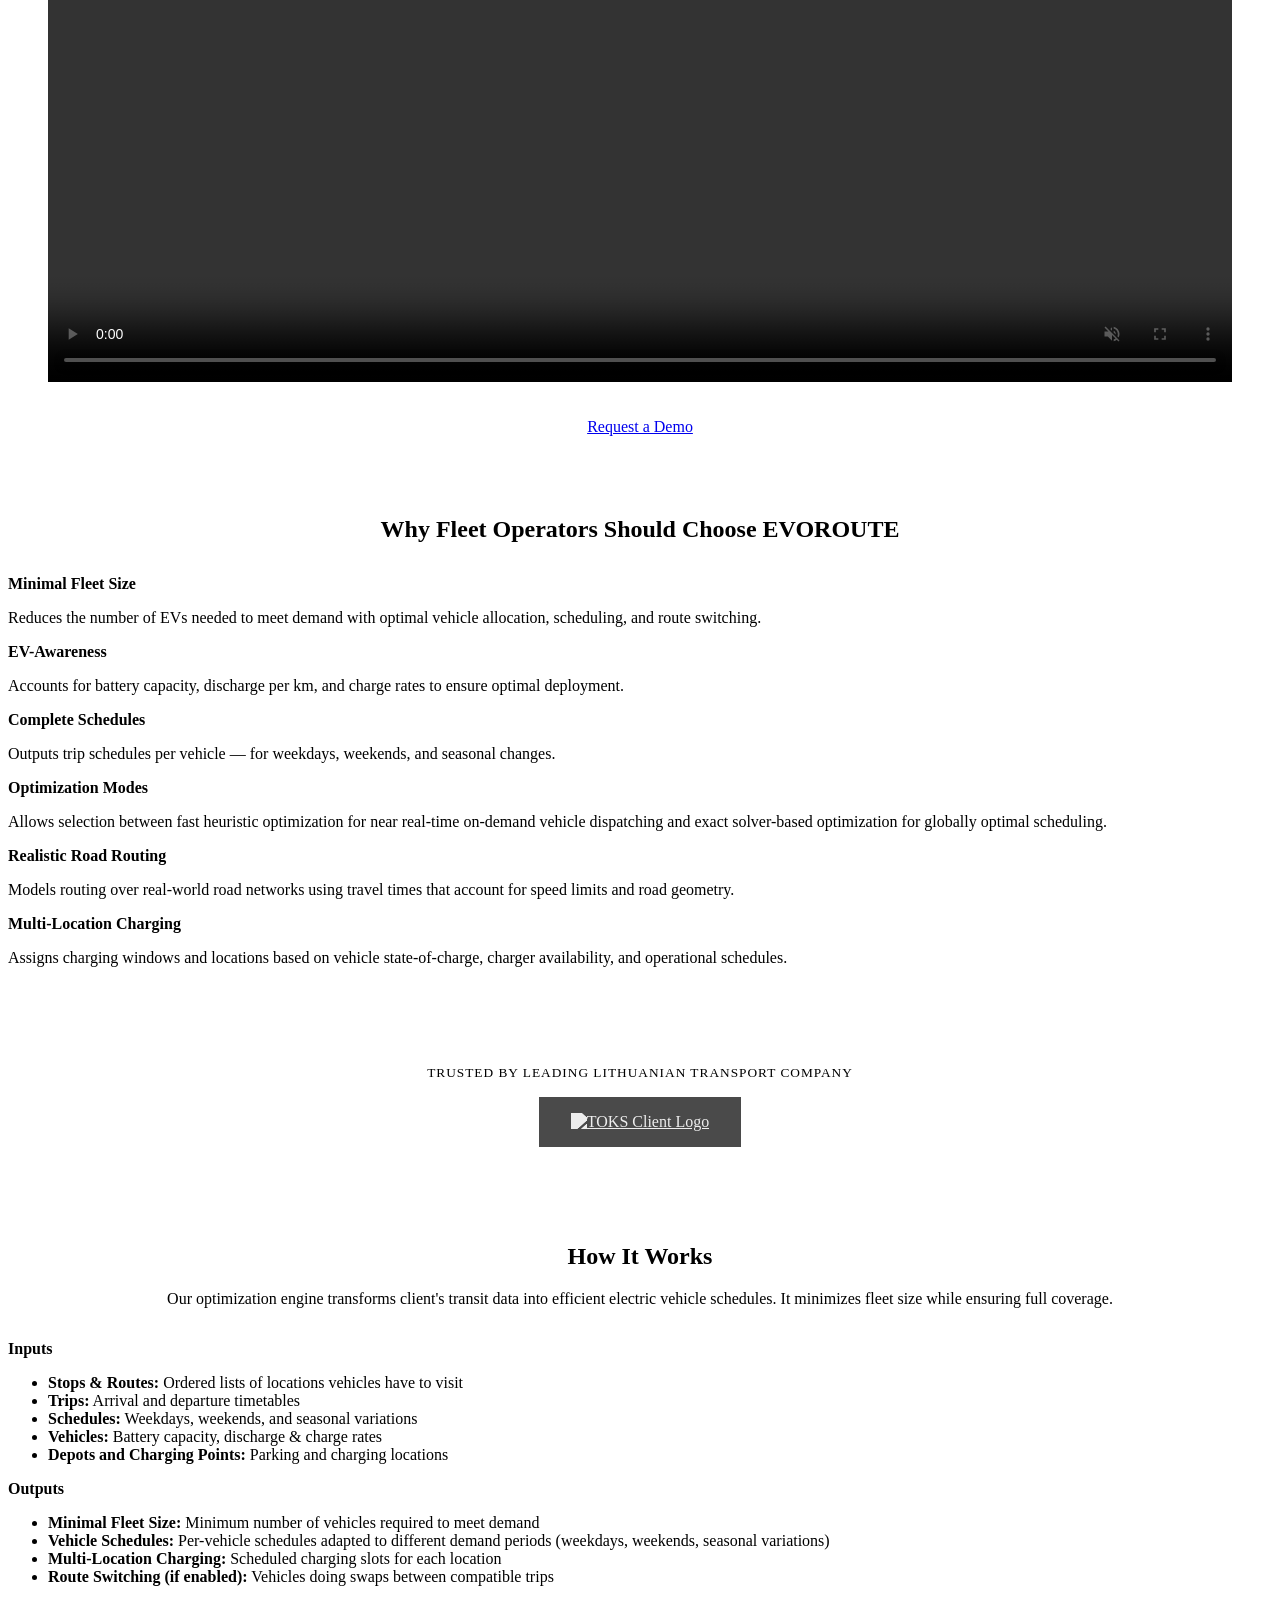
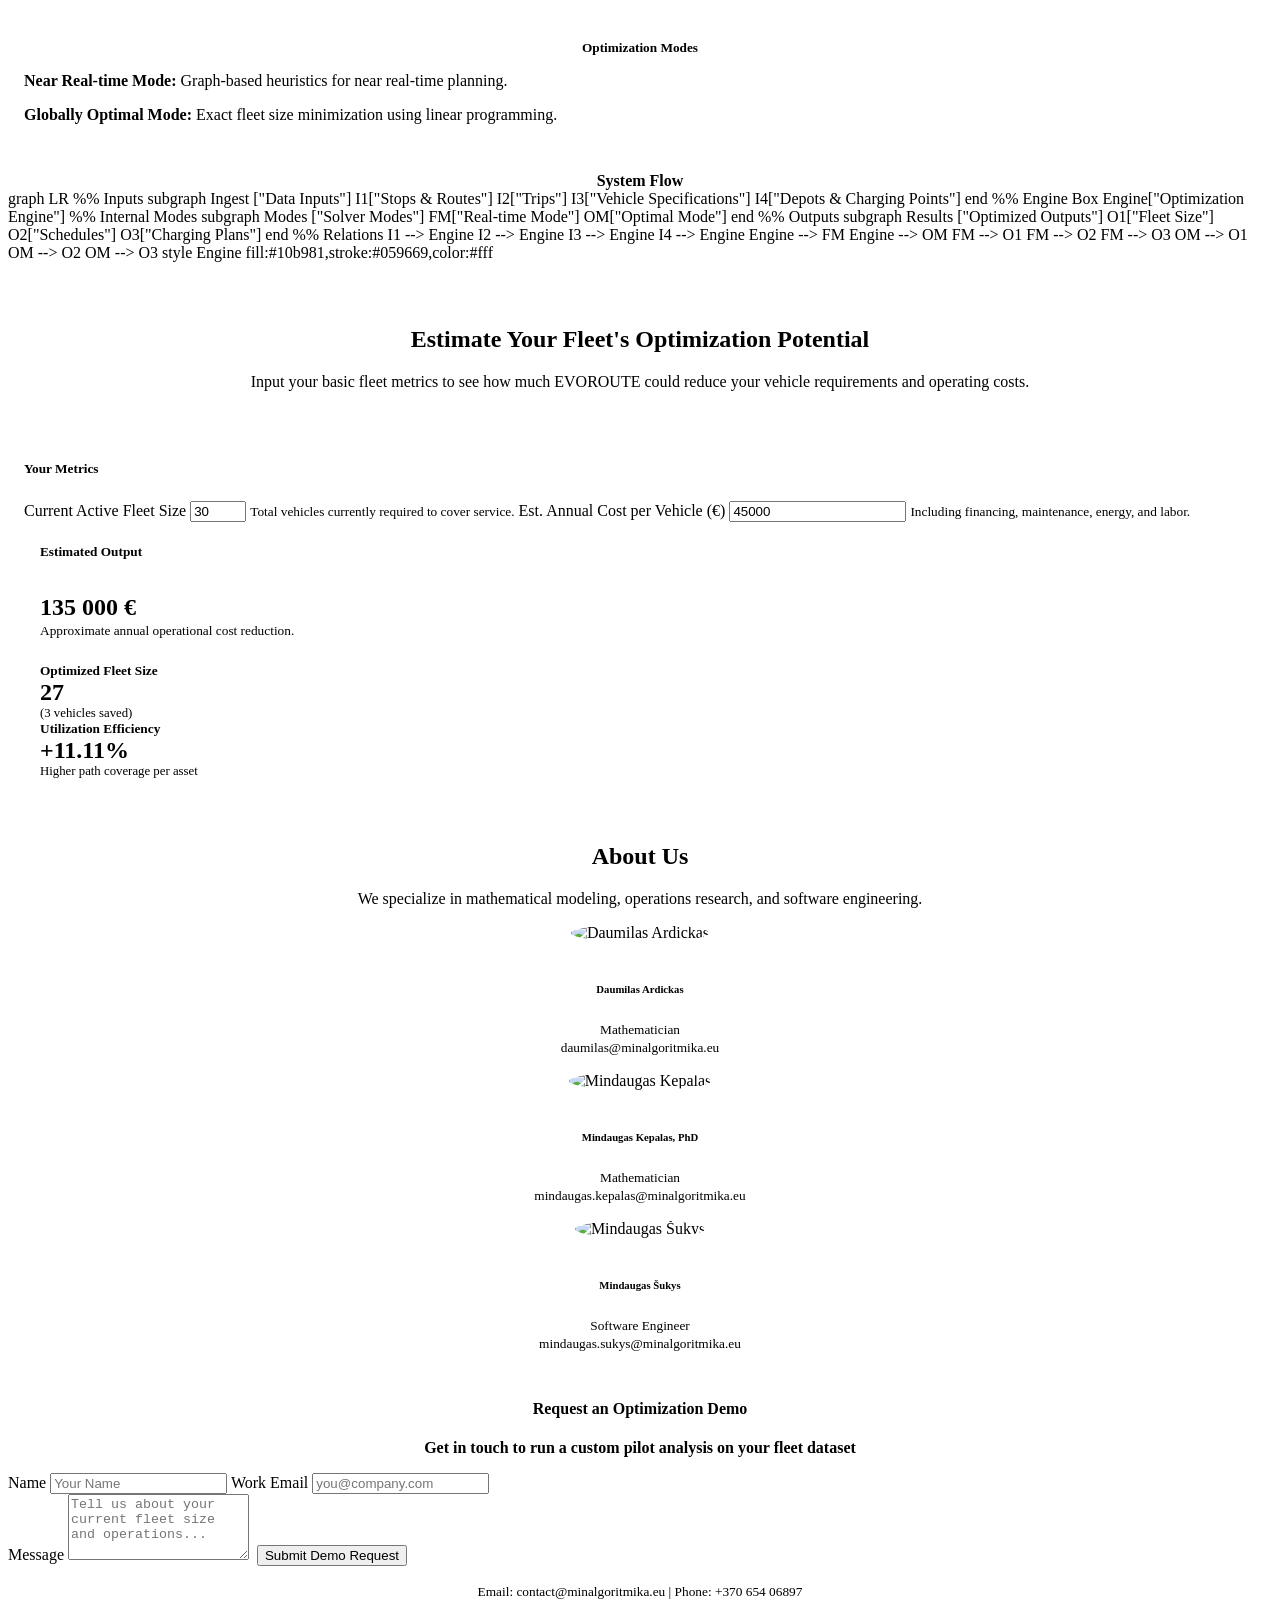
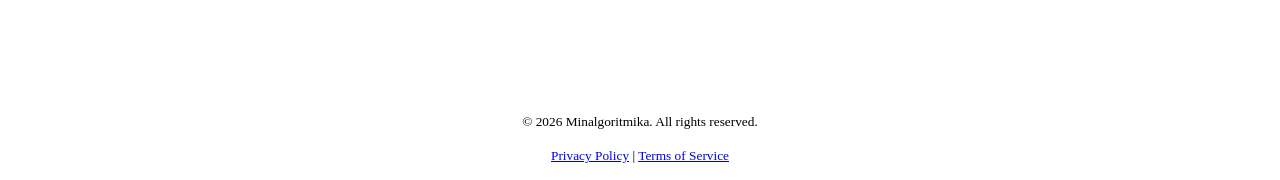
==== commit a4978bee: "Add files via upload" ====
--- a/index.html
+++ b/index.html
@@ -397,8 +397,9 @@
                     <!-- Feedback Message Container -->
                     <div id="form-status-message" class="hidden" style="margin-bottom: 1rem; font-size: 0.9rem;"></div>
 
-                    <button type="submit" class="contrast" style="width: 100%;">Submit Demo Request</button>
                     <div data-netlify-recaptcha="true" style="display: inline-block;"></div>
+                    <button type="submit" class="contrast">Submit Demo Request</button>
+
                 </form>
 
                 <footer class="text-center">
@@ -572,12 +573,26 @@
         const submitButton = myForm.querySelector('button[type="submit"]');
         const statusMessage = document.getElementById('form-status-message');
 
+        // Capture all form data, including the reCAPTCHA token if completed
+        const formData = new FormData(myForm);
+        const recaptchaResponse = formData.get('g-recaptcha-response');
+
+        // Check if reCAPTCHA has been completed
+        if (!recaptchaResponse) {
+            statusMessage.textContent = "Please complete the reCAPTCHA verification before submitting.";
+            statusMessage.style.backgroundColor = "rgba(220, 38, 38, 0.15)"; // Soft red
+            statusMessage.style.color = "var(--pico-del-color)";
+            statusMessage.style.border = "1px solid var(--pico-del-color)";
+            statusMessage.style.padding = "0.75rem 1rem";
+            statusMessage.style.borderRadius = "var(--pico-border-radius)";
+            statusMessage.classList.remove('hidden');
+            return;
+        }
+
         // Prevent double submissions and indicate progress
         const originalButtonText = submitButton.textContent;
         submitButton.disabled = true;
         submitButton.textContent = "Submitting...";
-
-        const formData = new FormData(myForm);
 
         fetch("/", {
             method: "POST",
@@ -588,6 +603,11 @@
             if (response.ok) {
                 // Clear the input fields
                 myForm.reset();
+
+                // Reset the reCAPTCHA widget visually so it can be used again
+                if (window.grecaptcha) {
+                    grecaptcha.reset();
+                }
 
                 // Display success confirmation message
                 statusMessage.textContent = "Thank you! Your demo request has been successfully submitted. We will contact you shortly.";
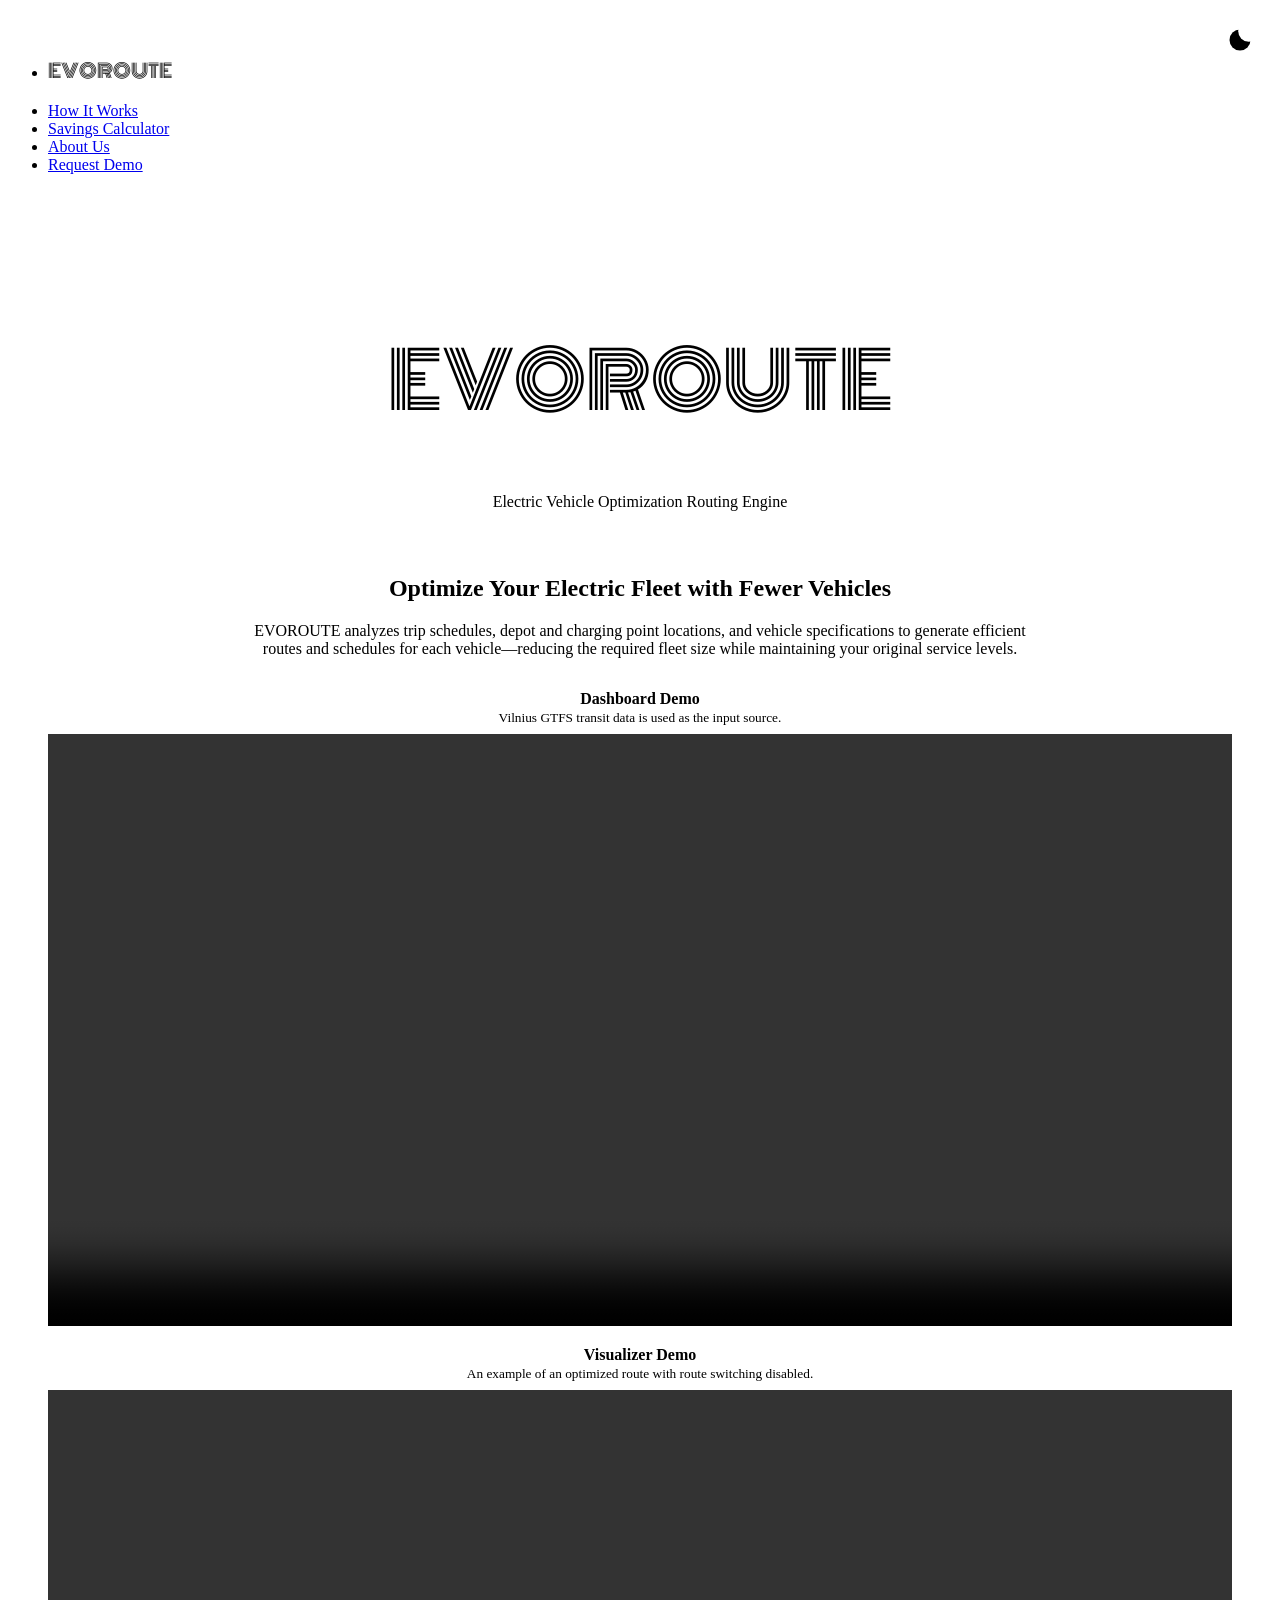
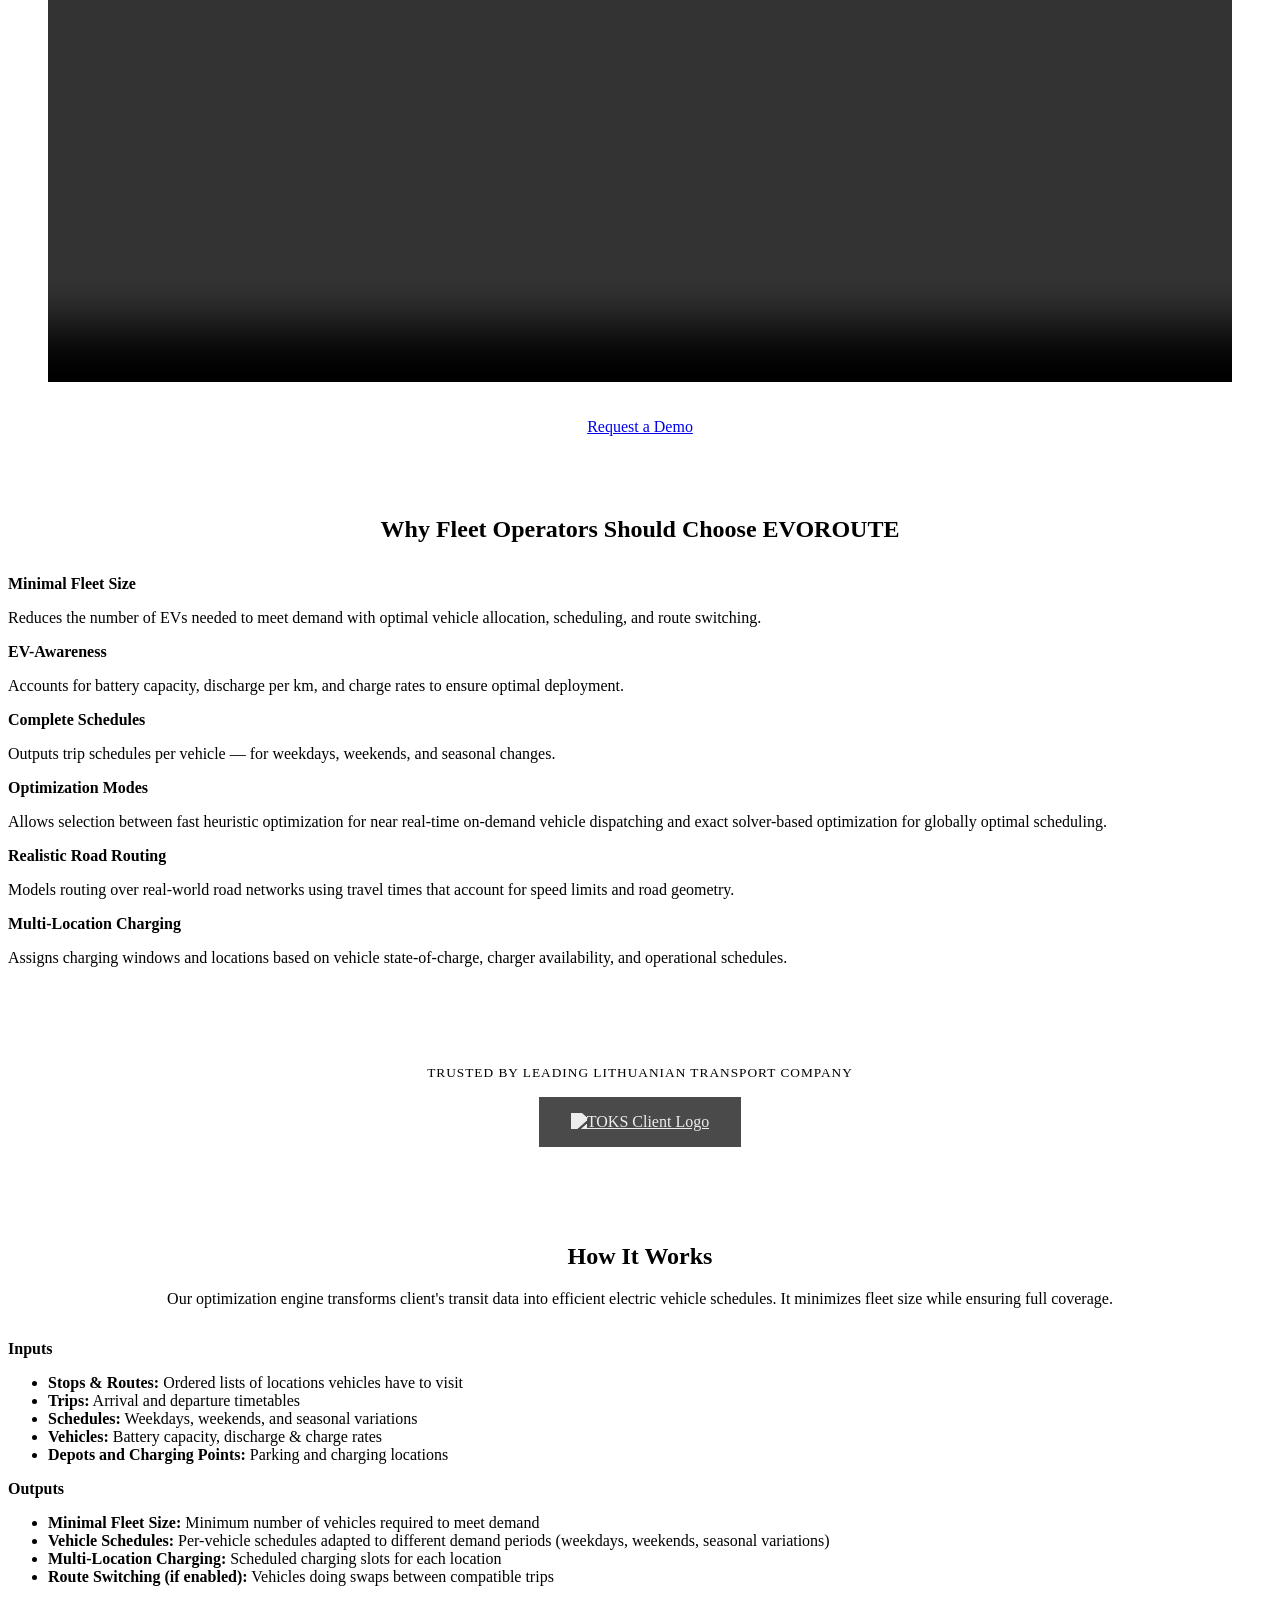
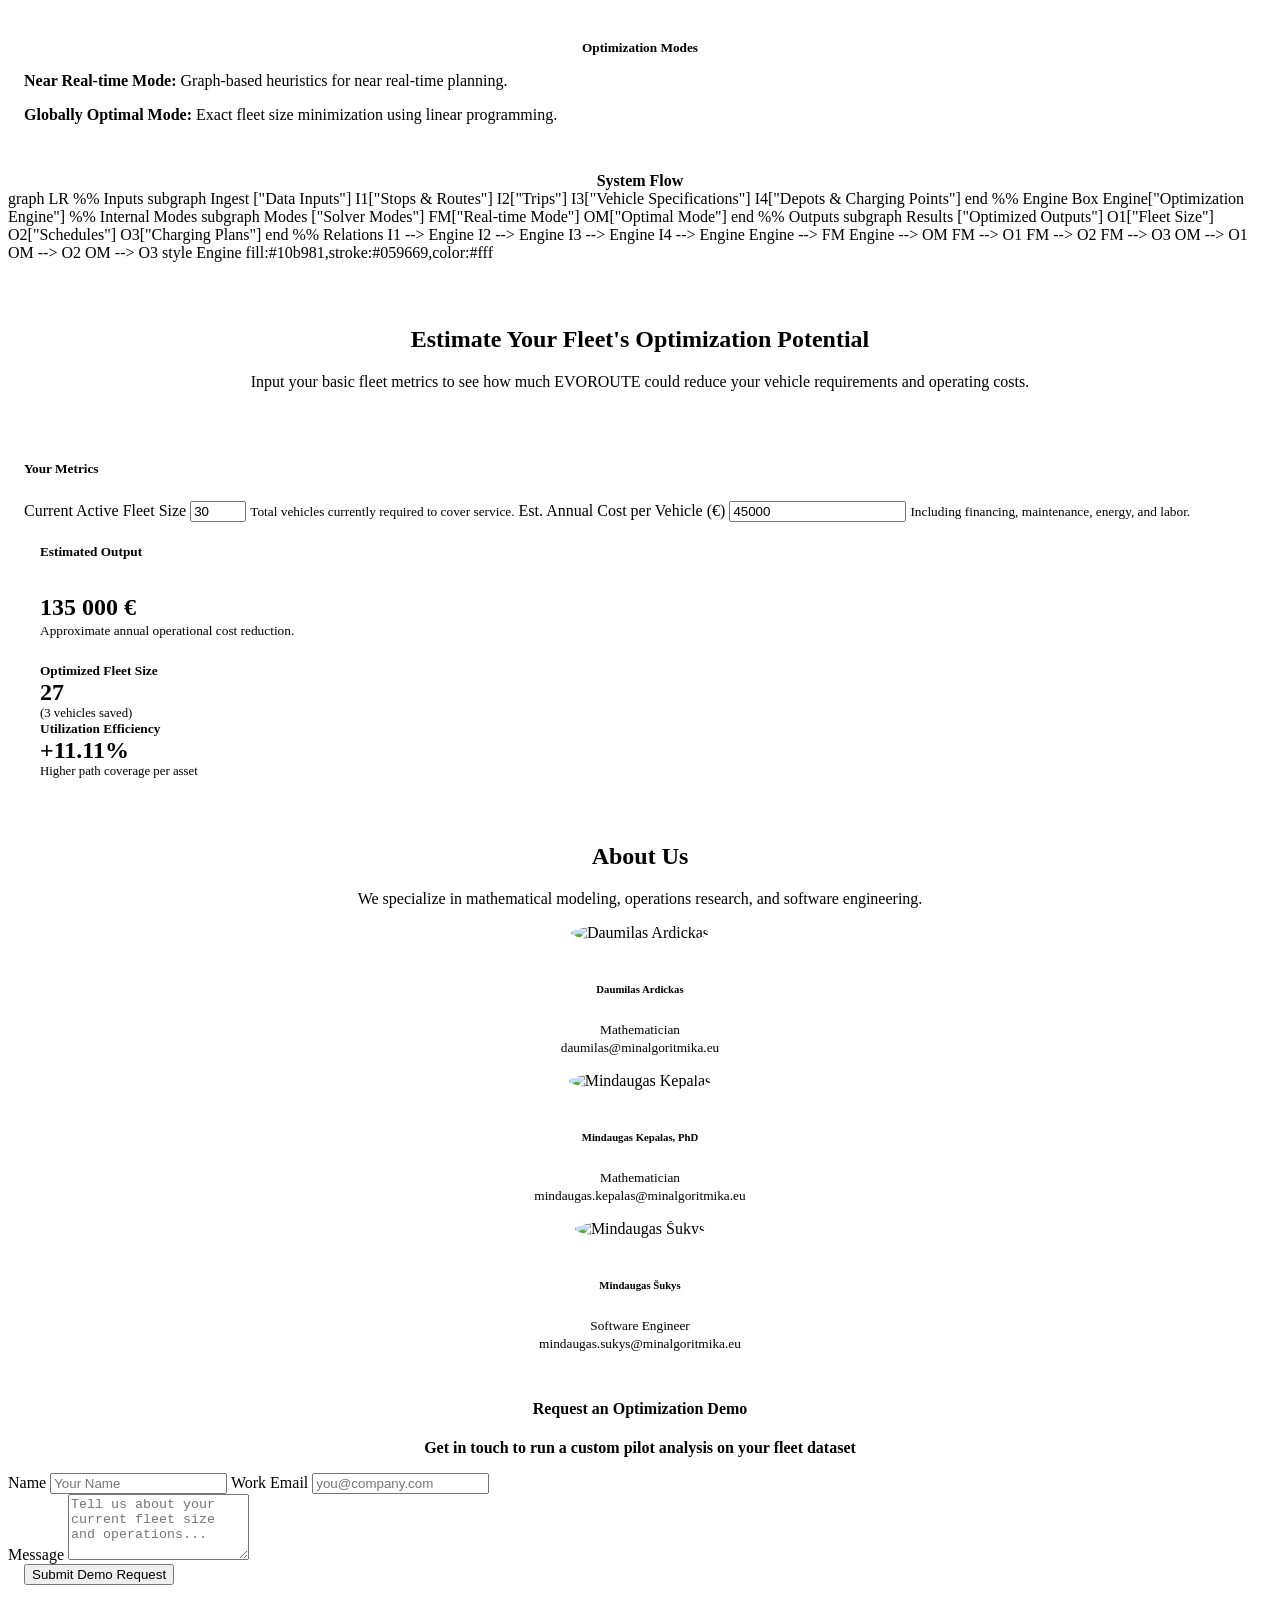
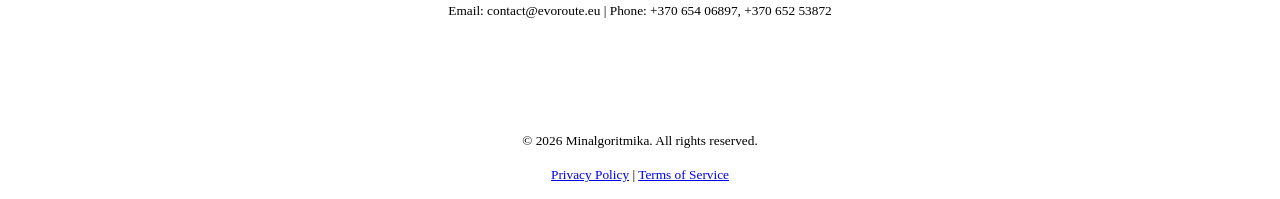
==== commit a5caefb9: "Add files via upload" ====
--- a/index.html
+++ b/index.html
@@ -397,13 +397,15 @@
                     <!-- Feedback Message Container -->
                     <div id="form-status-message" class="hidden" style="margin-bottom: 1rem; font-size: 0.9rem;"></div>
 
-                    <div data-netlify-recaptcha="true" style="display: inline-block;"></div>
-                    <button type="submit" class="contrast">Submit Demo Request</button>
+                    <div class="submit-row">
+                        <div data-netlify-recaptcha="true"></div>
+                        <button type="submit" class="contrast">Submit Demo Request</button>
+                    </div>
 
                 </form>
 
                 <footer class="text-center">
-                    <p><small>Email: contact@minalgoritmika.eu | Phone: +370 654 06897 </small></p>
+                    <p><small>Email: contact@evoroute.eu | Phone: +370 654 06897, +370 652 53872 </small></p>
                 </footer>
             </article>
         </section>
@@ -634,7 +636,7 @@
             console.error("Submission error:", error);
 
             // Display error fallback message
-            statusMessage.textContent = "There was an error sending your request. Please try again or email us directly at contact@minalgoritmika.eu.";
+            statusMessage.textContent = "There was an error sending your request. Please try again or email us directly at contact@evoroute.eu.";
             statusMessage.style.backgroundColor = "rgba(220, 38, 38, 0.15)"; // Soft red
             statusMessage.style.color = "var(--pico-del-color)";
             statusMessage.style.border = "1px solid var(--pico-del-color)";
--- a/style.css
+++ b/style.css
@@ -311,3 +311,10 @@
     #mermaid-container svg {
         max-width: 900px;
     }
+
+.submit-row {
+    display: flex;
+    align-items: center;
+    gap: 16px;
+    flex-wrap: wrap;
+}
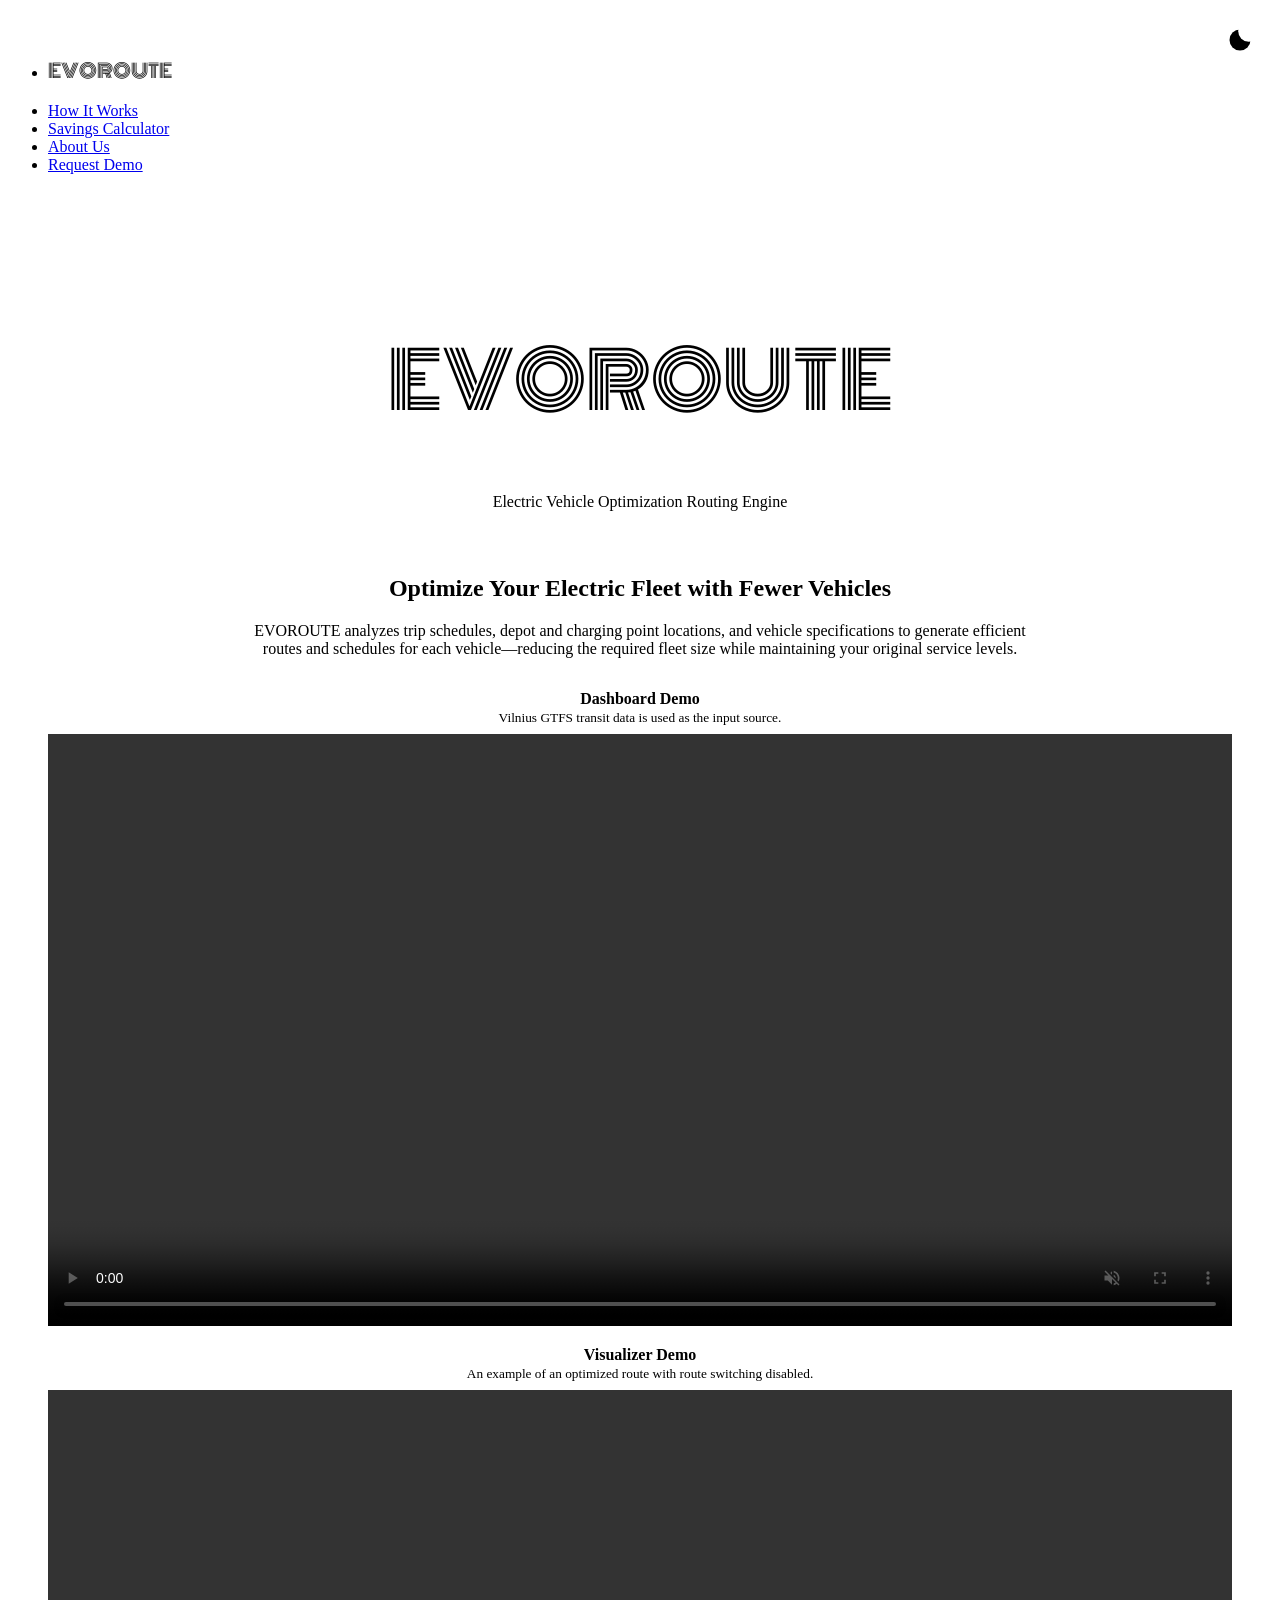
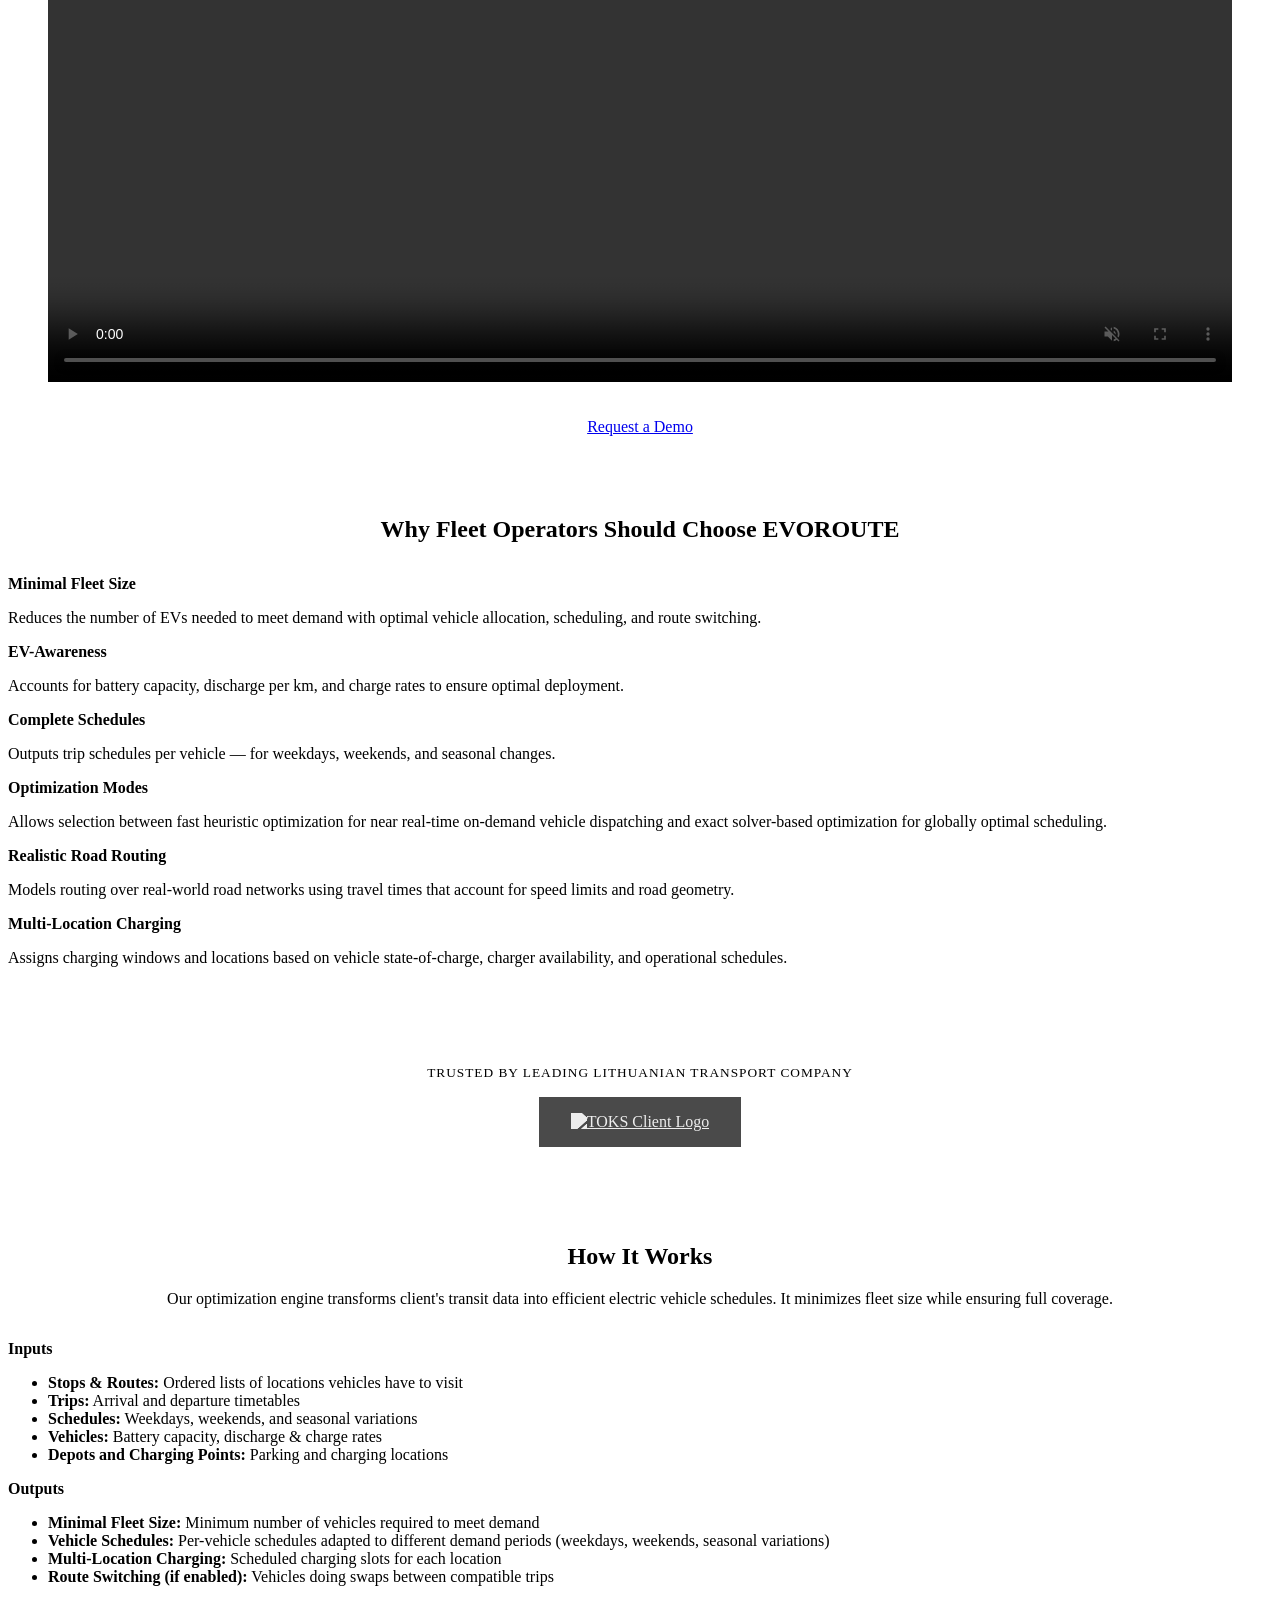
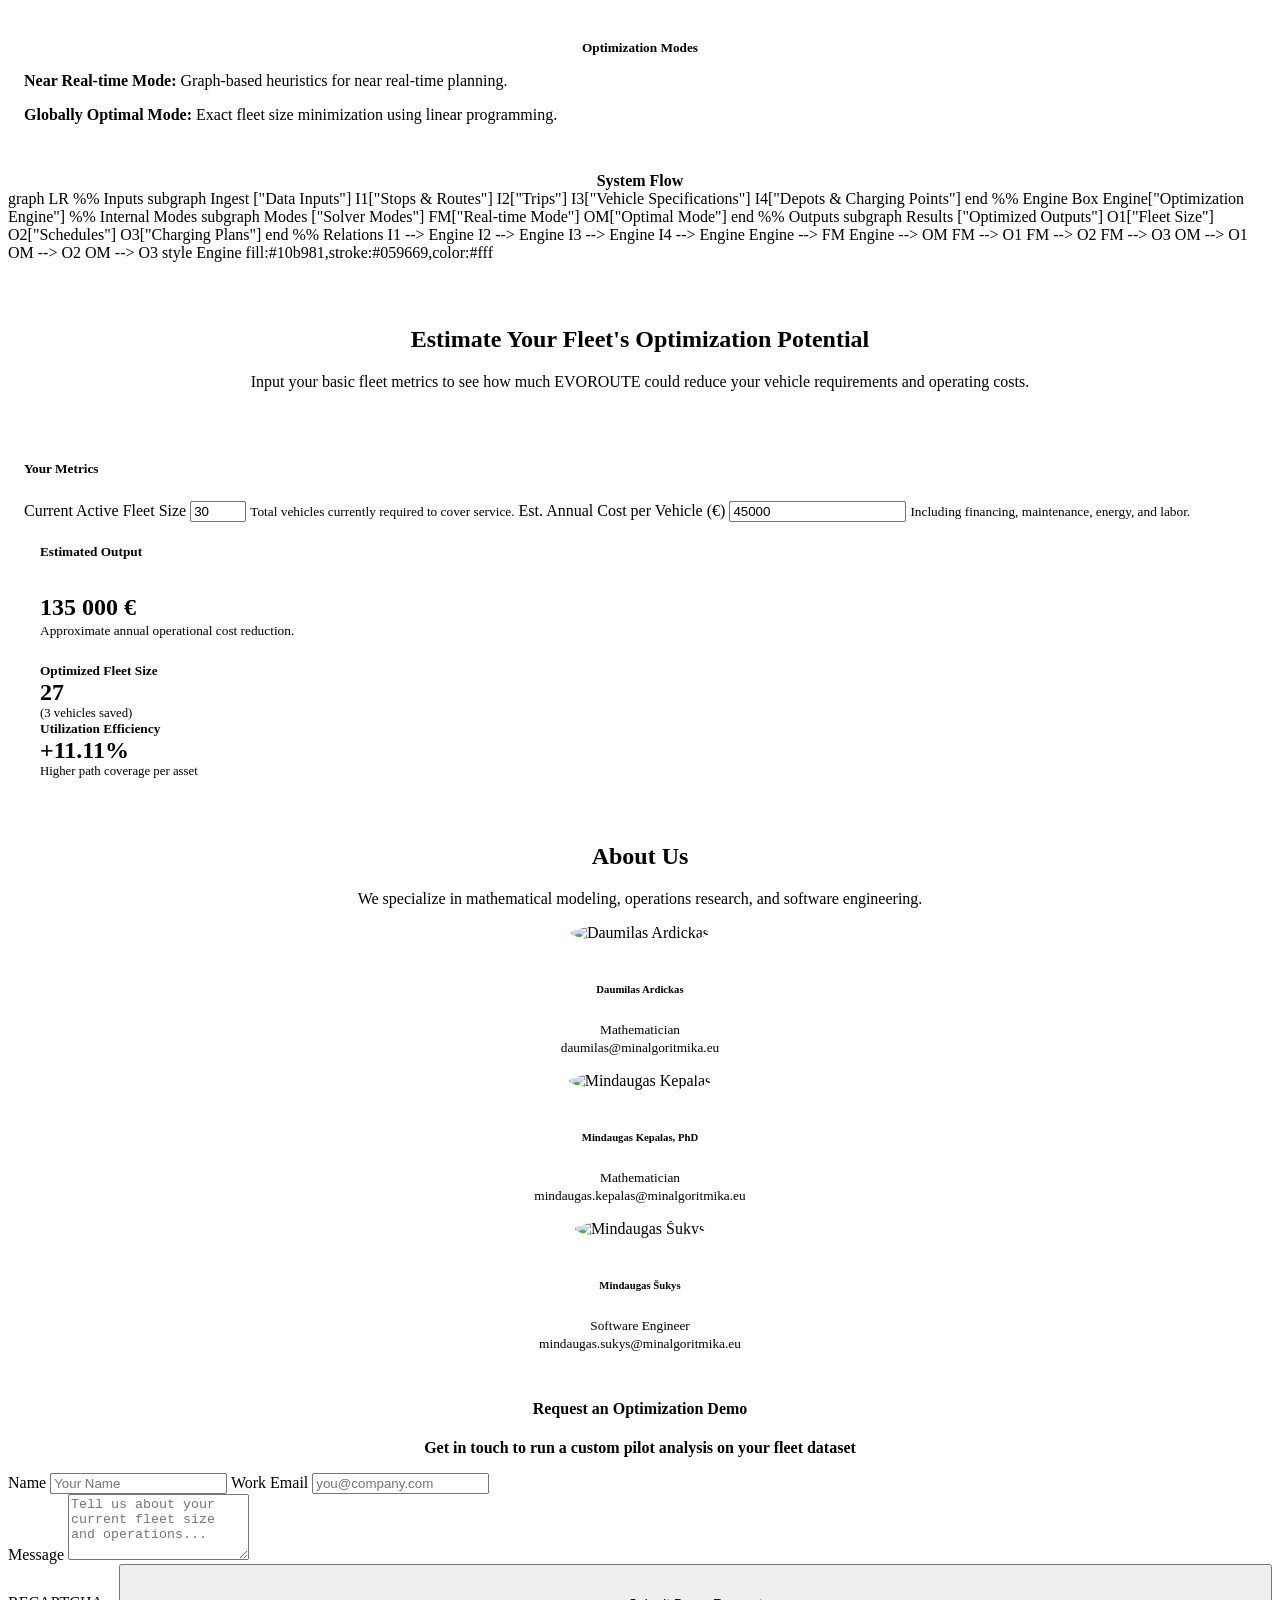
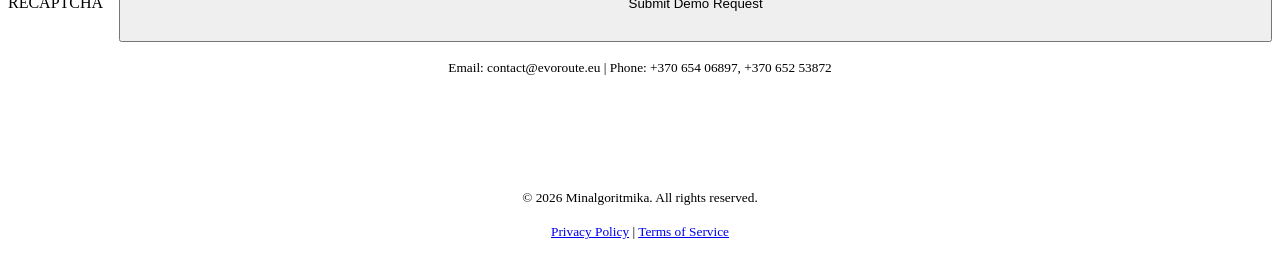
==== commit fa259589: "Add files via upload" ====
--- a/index.html
+++ b/index.html
@@ -398,7 +398,7 @@
                     <div id="form-status-message" class="hidden" style="margin-bottom: 1rem; font-size: 0.9rem;"></div>
 
                     <div class="submit-row">
-                        <div data-netlify-recaptcha="true"></div>
+                        <div data-netlify-recaptcha="true">RECAPTCHA</div>
                         <button type="submit" class="contrast">Submit Demo Request</button>
                     </div>
 
--- a/style.css
+++ b/style.css
@@ -315,6 +315,10 @@
 .submit-row {
     display: flex;
     align-items: center;
-    gap: 16px;
+    gap: 1rem;
     flex-wrap: wrap;
-}+}
+    .submit-row > button {
+        flex: 1 1 0;
+        height: 78px;
+    }
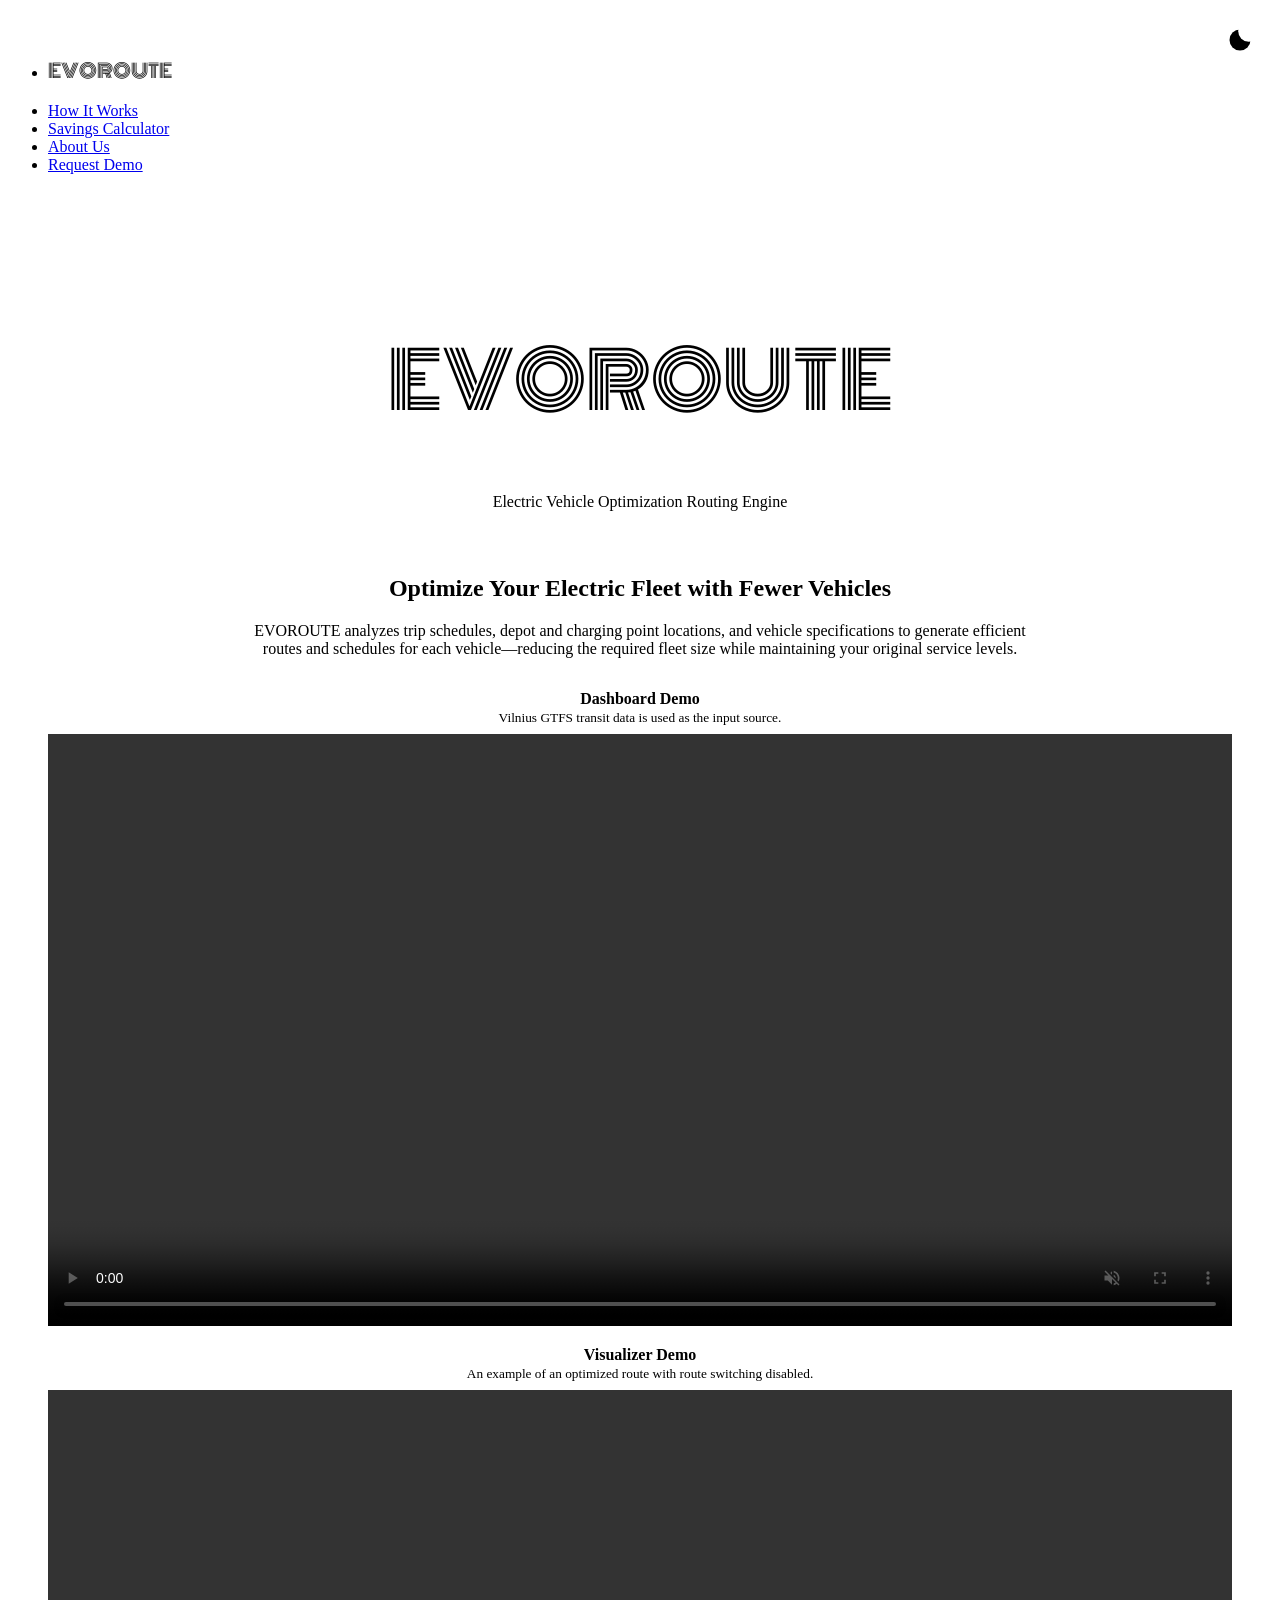
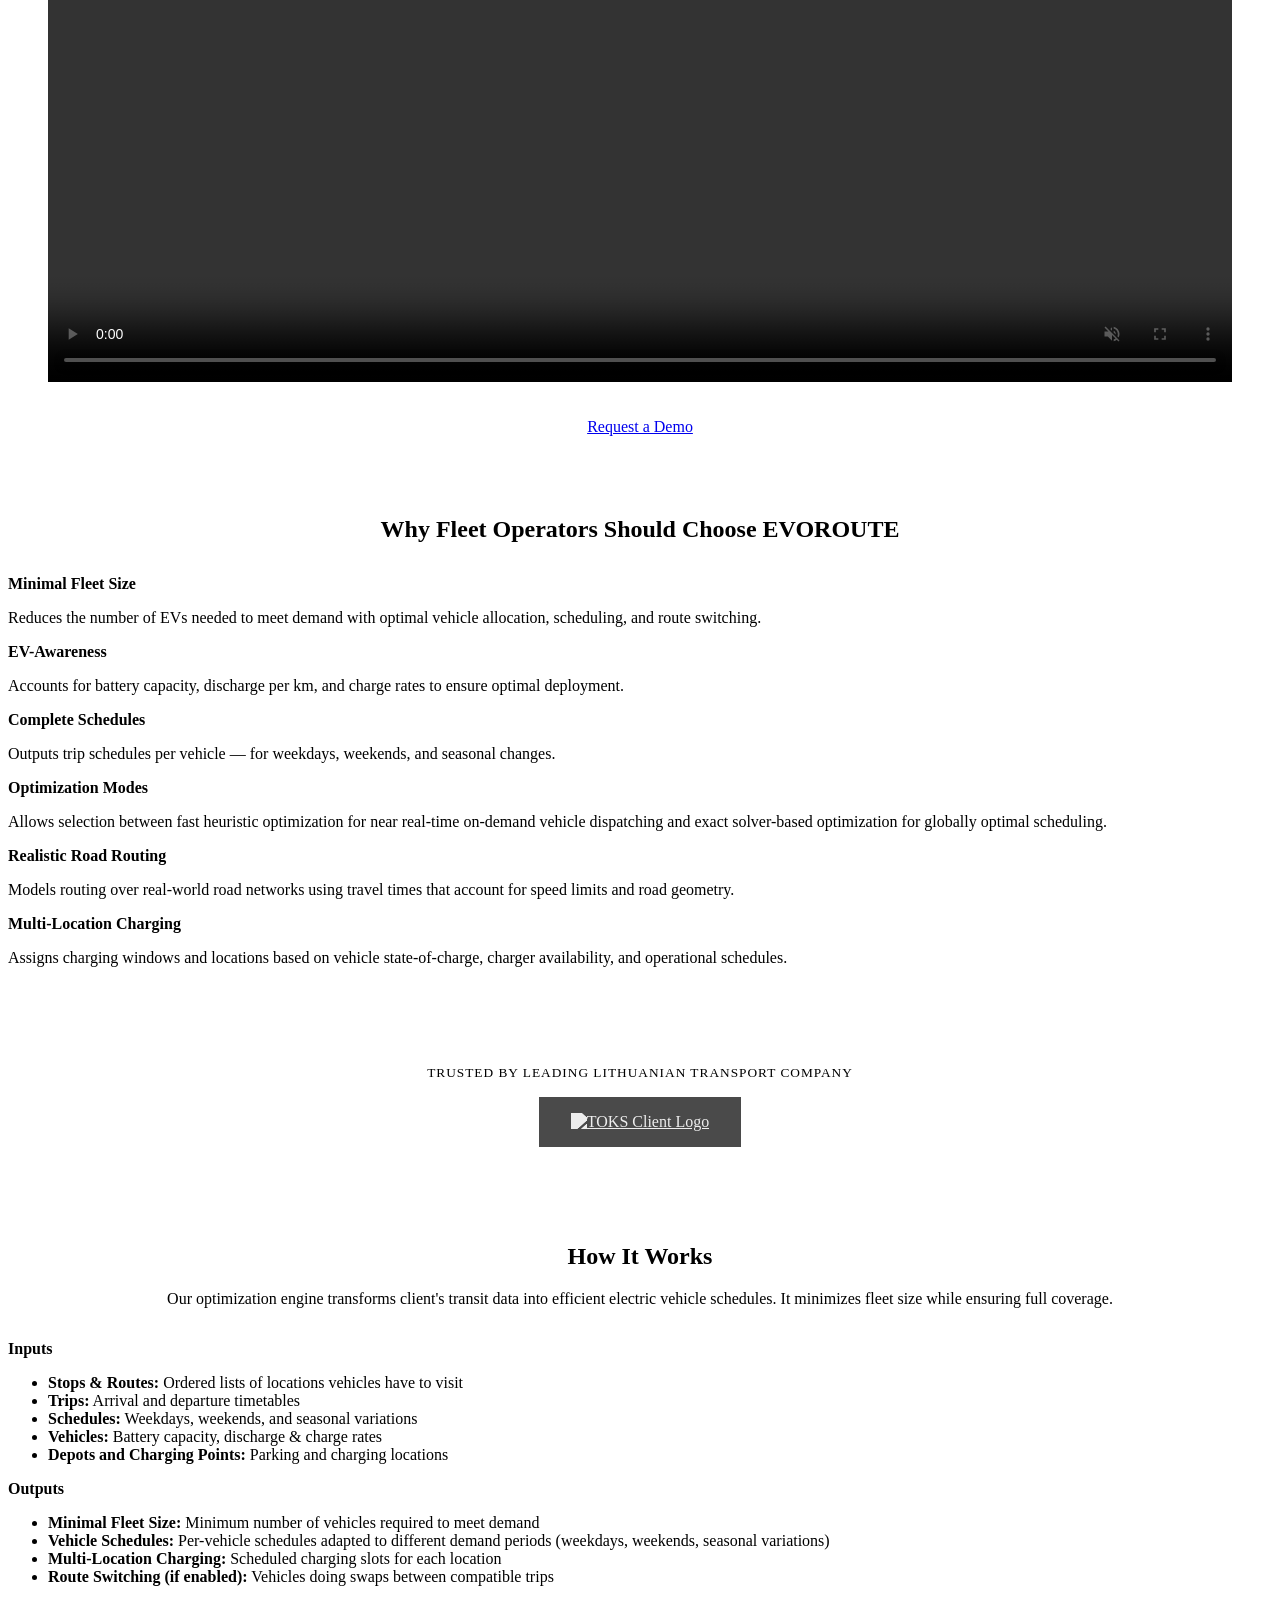
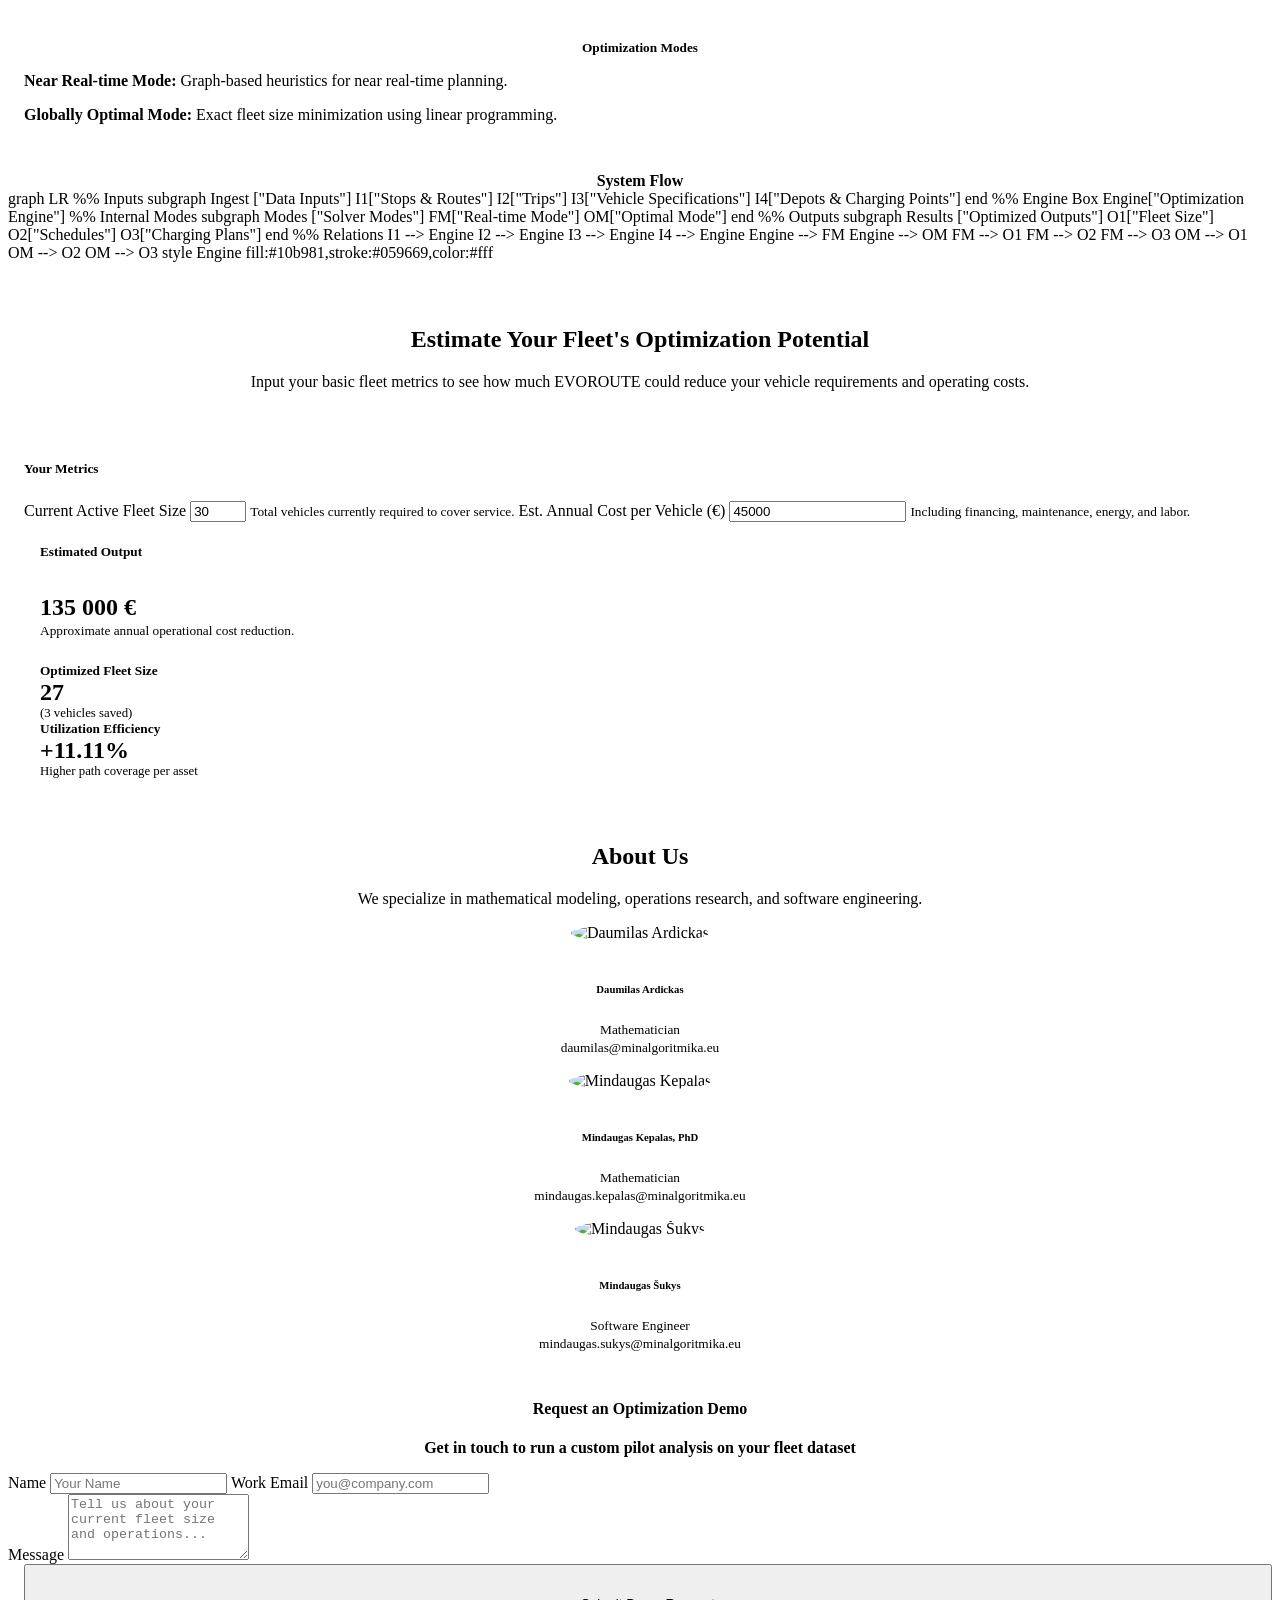
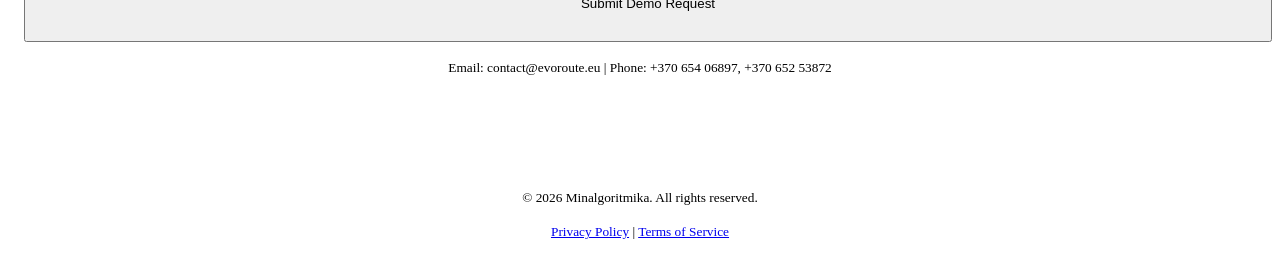
==== commit cc52e9ef: "Add files via upload" ====
--- a/index.html
+++ b/index.html
@@ -398,7 +398,7 @@
                     <div id="form-status-message" class="hidden" style="margin-bottom: 1rem; font-size: 0.9rem;"></div>
 
                     <div class="submit-row">
-                        <div data-netlify-recaptcha="true">RECAPTCHA</div>
+                        <div data-netlify-recaptcha="true"></div>
                         <button type="submit" class="contrast">Submit Demo Request</button>
                     </div>
 
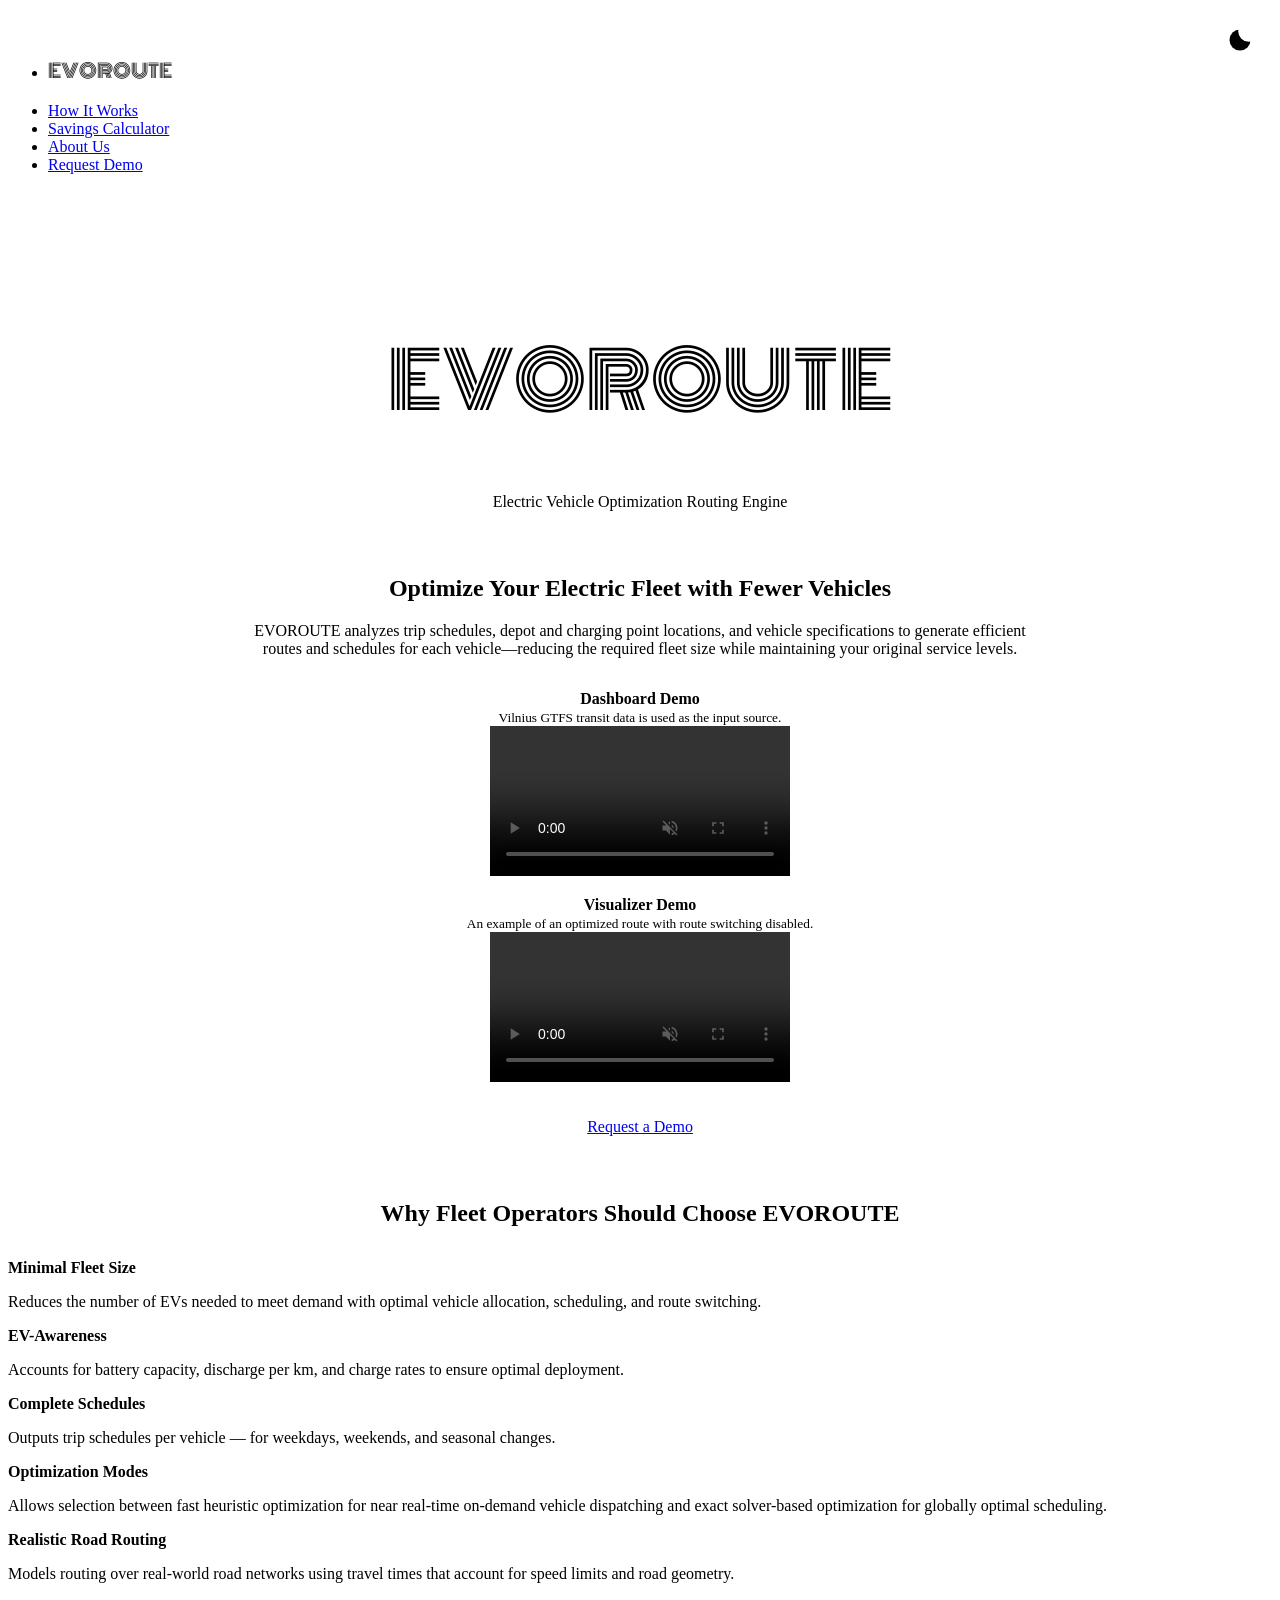
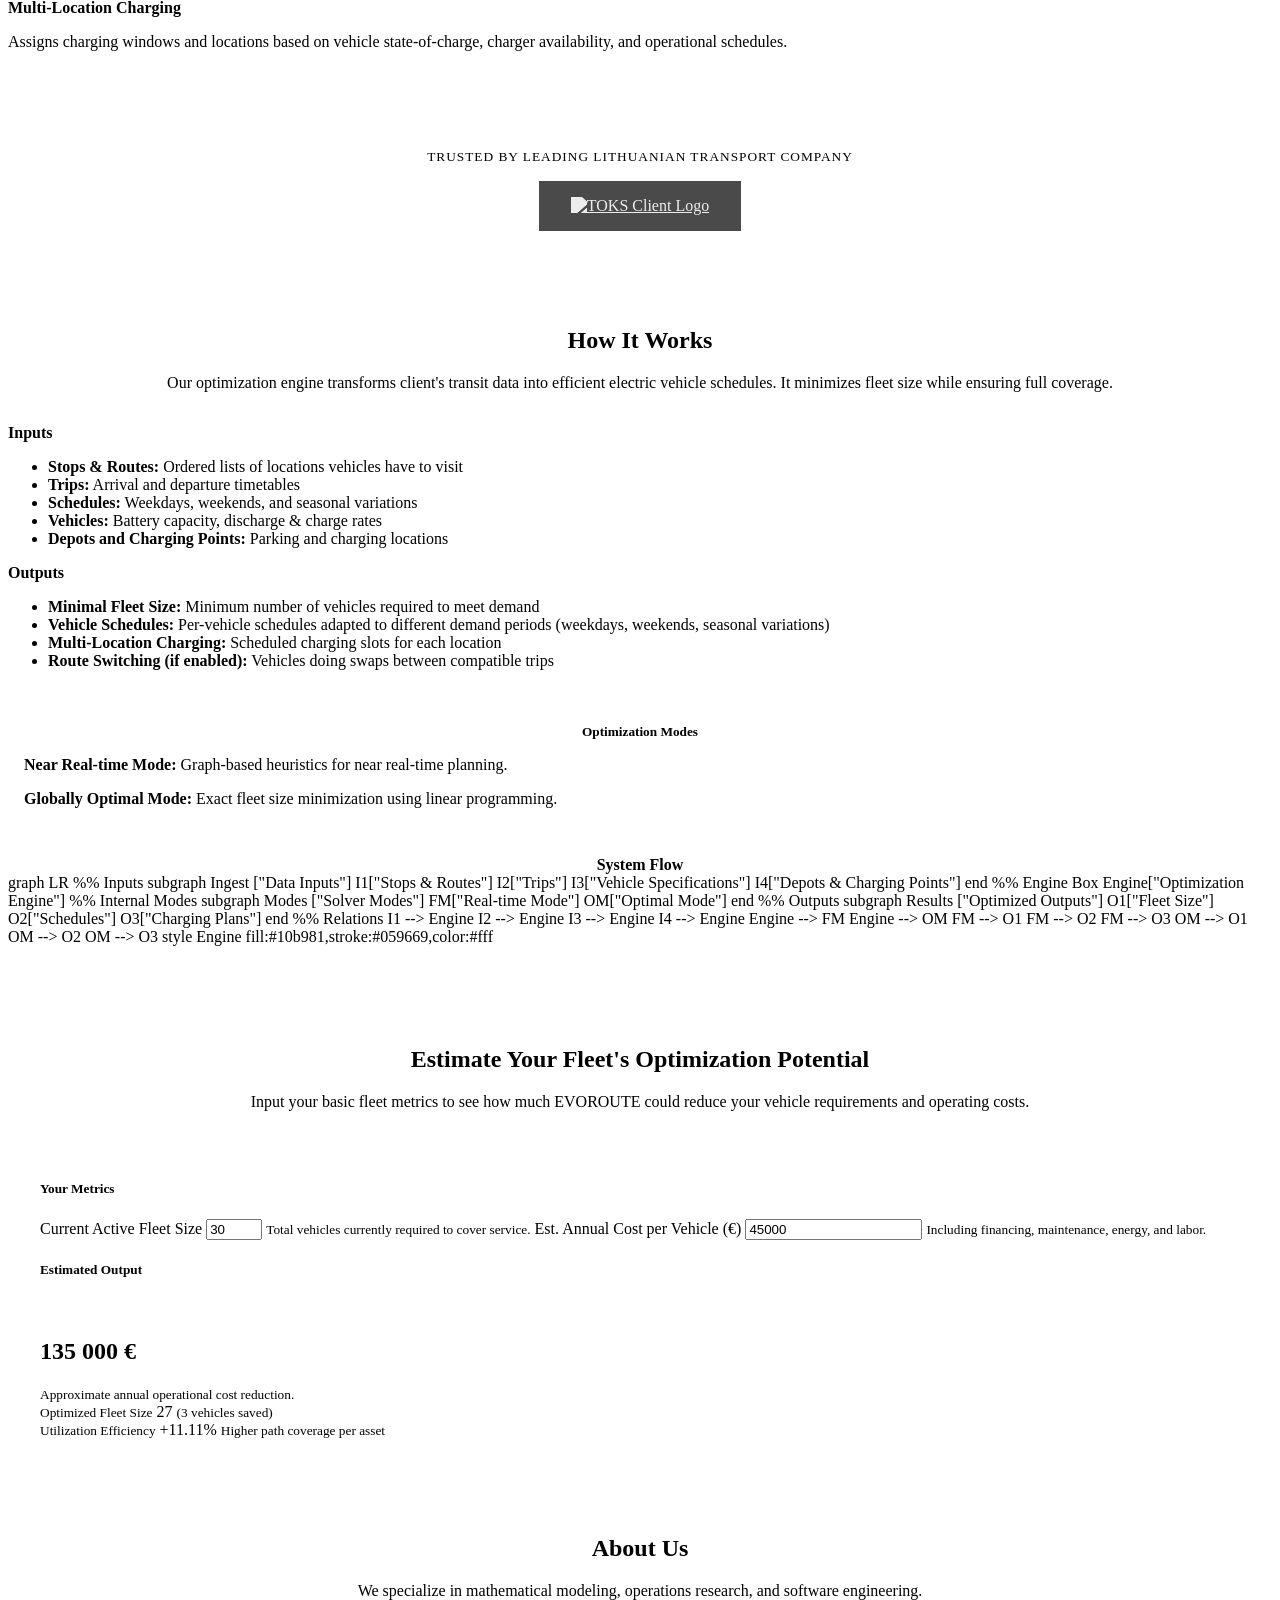
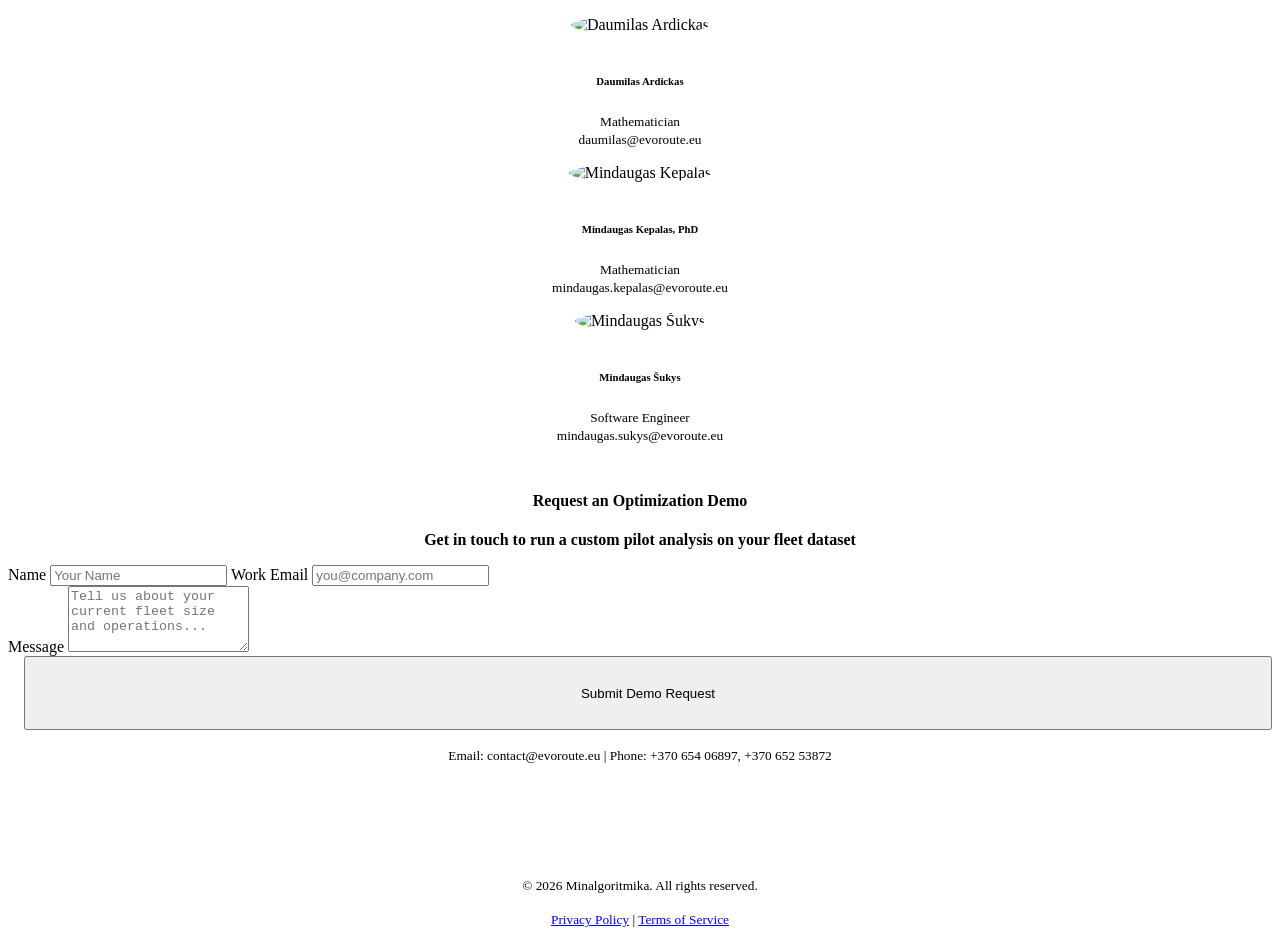
==== commit 73553ae1: "Add files via upload" ====
--- a/index.html
+++ b/index.html
@@ -3,7 +3,7 @@
 <head>
     <meta charset="UTF-8" />
     <meta name="viewport" content="width=device-width, initial-scale=1.0" />
-    <title>Electric Vehicle Optimization Routing Engine | EVOROUTE</title>
+    <title>EVOROUTE | Electric Vehicle Optimization Routing Engine </title>
 
     <script>
         const storedTheme = localStorage.getItem('theme') || (window.matchMedia('(prefers-color-scheme: dark)').matches ? 'dark' : 'light');
@@ -22,8 +22,8 @@
 <body>
 
     <!-- BRAND NAVIGATION BAR -->
-    <nav class="container" style="border-bottom: 1px solid var(--pico-muted-border-color); padding-bottom: 1rem;">
-        <ul>
+    <nav class="container site-navbar" style="border-bottom: 1px solid var(--pico-muted-border-color); padding-bottom: 1rem;">
+        <ul id="navbar-logo">
             <li>
                 <strong class="monoton-regular" style=" font-size: 1.2rem;">
                     EVOROUTE
@@ -39,7 +39,7 @@
     </nav>
 
     <!-- FLOATING THEME TOGGLE -->
-    <button id="theme-toggle-float" class="contrast" aria-label="Toggle dark mode">
+    <button  class="contrast" id="theme-toggle-float" naria-label="Toggle dark mode">
         <svg class="sun-and-moon" aria-hidden="true" width="24" height="24" viewBox="0 0 24 24">
             <mask class="moon" id="moon-mask">
                 <rect x="0" y="0" width="100%" height="100%" fill="white" />
@@ -60,9 +60,8 @@
     </button>
 
     <main class="container">
-
         <!-- HERO SECTION -->
-        <header class="text-center" style="padding: 2rem 0 3rem 0;">
+        <header class="text-center" style="padding: 2rem 0;">
             <hgroup>
                 <h1 class="monoton-regular">
                     EVOROUTE
@@ -71,30 +70,30 @@
             </hgroup>
             <hgroup style="margin-top: 4rem;">
                 <h2>Optimize Your Electric Fleet with Fewer Vehicles</h2>
-                <p style="max-width: 800px; margin: 1rem auto 2rem auto;">
+                <p style="max-width: 800px; margin: 1rem auto 1rem auto;">
                     EVOROUTE analyzes trip schedules, depot and charging point locations, and vehicle specifications to generate efficient routes and schedules for each vehicle—reducing the required fleet size while maintaining your original service levels.
                 </p>
             </hgroup>
 
             <!-- Video Demos arranged in a responsive grid instead of inline blocks -->
-            <div class="grid" style="margin-top: 2rem; gap: 2rem;">
-                <figure>
-                    <figcaption style="margin-bottom: 0.5rem;">
+            <div class="grid demo-grid" style="margin-top: 2rem; gap: 2rem;">
+                <figure class="demo-card">
+                    <figcaption class="demo-caption">
                         <strong>Dashboard Demo</strong><br />
                         <small>Vilnius GTFS transit data is used as the input source.</small>
                     </figcaption>
-                    <video controls muted style="border-radius: var(--pico-border-radius); border: 1px solid var(--pico-muted-border-color); width: 100%;">
+                    <video controls muted class="demo-video">
                         <source src="dashboard.mp4" type="video/mp4">
                         Your browser does not support the video tag.
                     </video>
                 </figure>
 
-                <figure>
-                    <figcaption style="margin-bottom: 0.5rem;">
+                <figure class="demo-card">
+                    <figcaption class="demo-caption">
                         <strong>Visualizer Demo</strong><br />
                         <small>An example of an optimized route with route switching disabled.</small>
                     </figcaption>
-                    <video controls muted style="border-radius: var(--pico-border-radius); border: 1px solid var(--pico-muted-border-color); width: 100%;">
+                    <video controls muted class="demo-video">
                         <source src="visualizer.mp4" type="video/mp4">
                         Your browser does not support the video tag.
                     </video>
@@ -203,7 +202,7 @@
             </article>
 
             <!-- Flowchart visualization (Mermaid) -->
-            <article>
+            <article class="overflow-auto">
                 <header class="text-center">
                     <strong>System Flow</strong>
                 </header>
@@ -259,7 +258,7 @@
         </section>
 
         <!-- INTERACTIVE CALCULATOR SECTION -->
-        <section id="calculator" style="margin-top: 4rem;">
+        <section class="boxed-grid" id="calculator" style="margin-top: 4rem;">
             <div class="text-center">
                 <h2>Estimate Your Fleet's Optimization Potential</h2>
                 <p>Input your basic fleet metrics to see how much EVOROUTE could reduce your vehicle requirements and operating costs.</p>
@@ -269,7 +268,7 @@
                 <div class="grid">
                     <!-- Calculator Inputs -->
                     <div>
-                        <h5 style="margin-bottom: 1.5rem;">Your Metrics</h5>
+                        <h5 class="calculator-header">Your Metrics</h5>
                         <label for="input-fleet">
                             Current Active Fleet Size
                             <input type="number" id="input-fleet" value="30" min="5" max="500" oninput="calculateSavings()">
@@ -283,25 +282,25 @@
                     </div>
 
                     <!-- Calculator Results -->
-                    <div style="display: flex; flex-direction: column; justify-content: center; padding-left: 1rem; border-left: 1px solid var(--pico-muted-border-color);">
-                        <h5 style="margin-bottom: 1rem;">Estimated Output</h5>
-
-                        <div style="margin-bottom: 1rem;">
+                    <div class="calculator-results">
+                        <h5 class="calculator-header">Estimated Output</h5>
+
+                        <div class="savings-highlight">
                             <span class="badge badge-ok">Estimated Savings</span>
-                            <h2 style="margin: 0; color: var(--pico-ins-color);" id="output-savings">€225,000</h2>
+                            <h2 id="output-savings">€225,000</h2>
                             <small>Approximate annual operational cost reduction.</small>
                         </div>
 
-                        <div class="grid" style="margin-top: 0.5rem;">
+                        <div class="grid">
                             <div>
-                                <small style="display: block; font-weight: bold;">Optimized Fleet Size</small>
-                                <span style="font-size: 1.5rem; font-weight: bold; color: var(--pico-primary);" id="output-new-fleet">25</span>
-                                <small style="display: block; font-size: 0.8rem;" id="output-vehicles-saved">(5 vehicles saved)</small>
+                                <small class="metric-label">Optimized Fleet Size</small>
+                                <span class="metric-value" id="output-new-fleet">25</span>
+                                <small class="metric-subtext" id="output-vehicles-saved">(5 vehicles saved)</small>
                             </div>
                             <div>
-                                <small style="display: block; font-weight: bold;">Utilization Efficiency</small>
-                                <span style="font-size: 1.5rem; font-weight: bold; color: var(--pico-primary);" id="path-coverage">+16.7%</span>
-                                <small style="display: block; font-size: 0.8rem;">Higher path coverage per asset</small>
+                                <small class="metric-label">Utilization Efficiency</small>
+                                <span class="metric-value" id="path-coverage">+16.7%</span>
+                                <small class="metric-subtext">Higher path coverage per asset</small>
                             </div>
                         </div>
                     </div>
@@ -349,19 +348,19 @@
                 <article class="text-center">
                     <img class="is-rounded" src="https://media.licdn.com/dms/image/v2/C5603AQEwK29UnVK2Xw/profile-displayphoto-shrink_200_200/profile-displayphoto-shrink_200_200/0/1517356722253?e=2147483647&v=beta&t=KB2MJOATLhjlhifBFMhESOXJvMCGOxPsm5g5ln1FBEY" alt="Daumilas Ardickas" style="border-radius: 50%; width: 96px; height: 96px; margin-bottom: 1rem;">
                     <h6>Daumilas Ardickas</h6>
-                    <p><small>Mathematician <br />daumilas@minalgoritmika.eu</small></p>
+                    <p><small>Mathematician <br />daumilas@evoroute.eu</small></p>
                 </article>
 
                 <article class="text-center">
                     <img class="is-rounded" src="https://media.licdn.com/dms/image/v2/D4D03AQEgledRpidz4A/profile-displayphoto-shrink_200_200/profile-displayphoto-shrink_200_200/0/1713167642165?e=2147483647&v=beta&t=ZSaOP1tgRAkkLPlKk9dsr1q4meOzQ58irOoRpBD54HE" alt="Mindaugas Kepalas" style="border-radius: 50%; width: 96px; height: 96px; margin-bottom: 1rem;">
                     <h6>Mindaugas Kepalas, PhD</h6>
-                    <p><small>Mathematician <br />mindaugas.kepalas@minalgoritmika.eu</small></p>
+                    <p><small>Mathematician <br />mindaugas.kepalas@evoroute.eu</small></p>
                 </article>
 
                 <article class="text-center">
                     <img class="is-rounded" src="https://media.licdn.com/dms/image/v2/C5103AQGjwXob-1nJeA/profile-displayphoto-shrink_200_200/profile-displayphoto-shrink_200_200/0/1517228214793?e=2147483647&v=beta&t=ttxpCdrysyNthh1JOzTcljRIwgkcO0q0dgCNjcXSPvs" alt="Mindaugas Šukys" style="border-radius: 50%; width: 96px; height: 96px; margin-bottom: 1rem;">
                     <h6>Mindaugas Šukys</h6>
-                    <p><small>Software Engineer <br />mindaugas.sukys@minalgoritmika.eu</small></p>
+                    <p><small>Software Engineer <br />mindaugas.sukys@evoroute.eu</small></p>
                 </article>
             </div>
         </section>
--- a/style.css
+++ b/style.css
@@ -320,5 +320,6 @@
 }
     .submit-row > button {
         flex: 1 1 0;
-        height: 78px;
+        height: 74px;
+        margin: 0;
     }
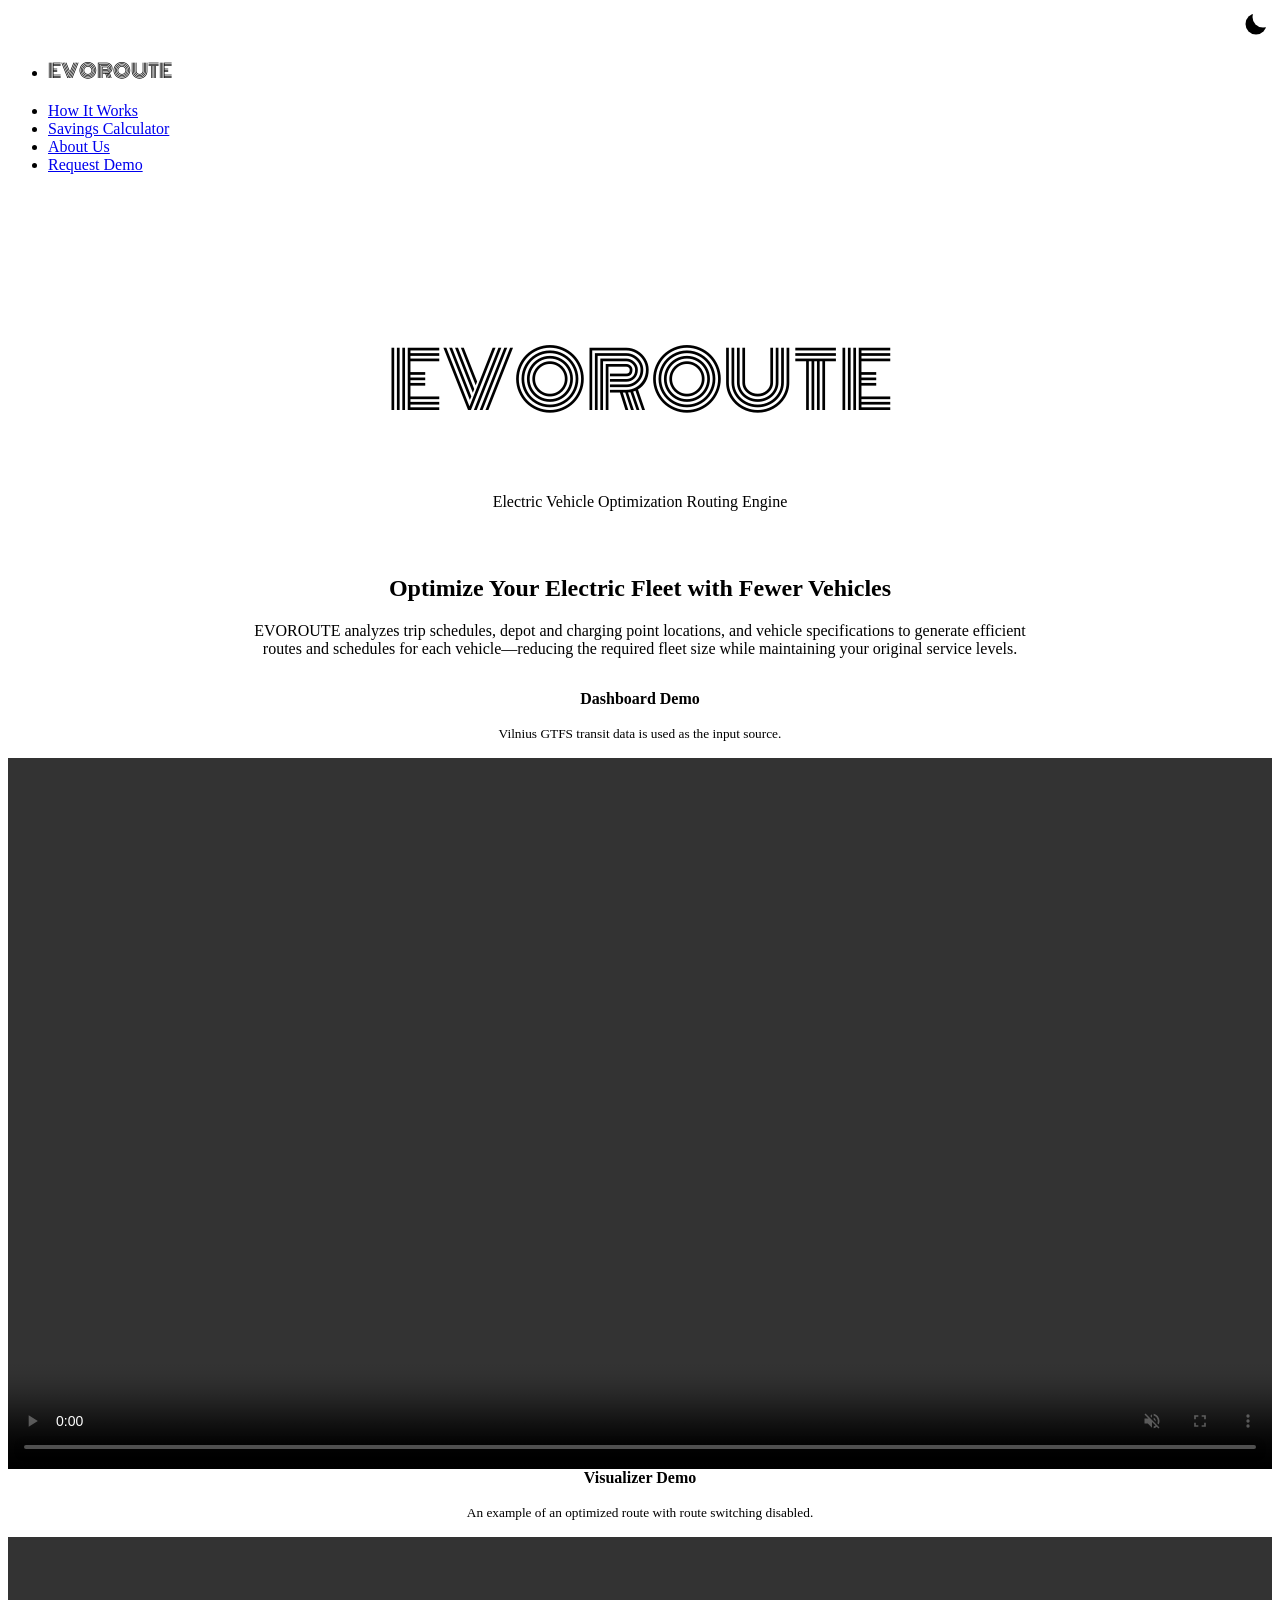
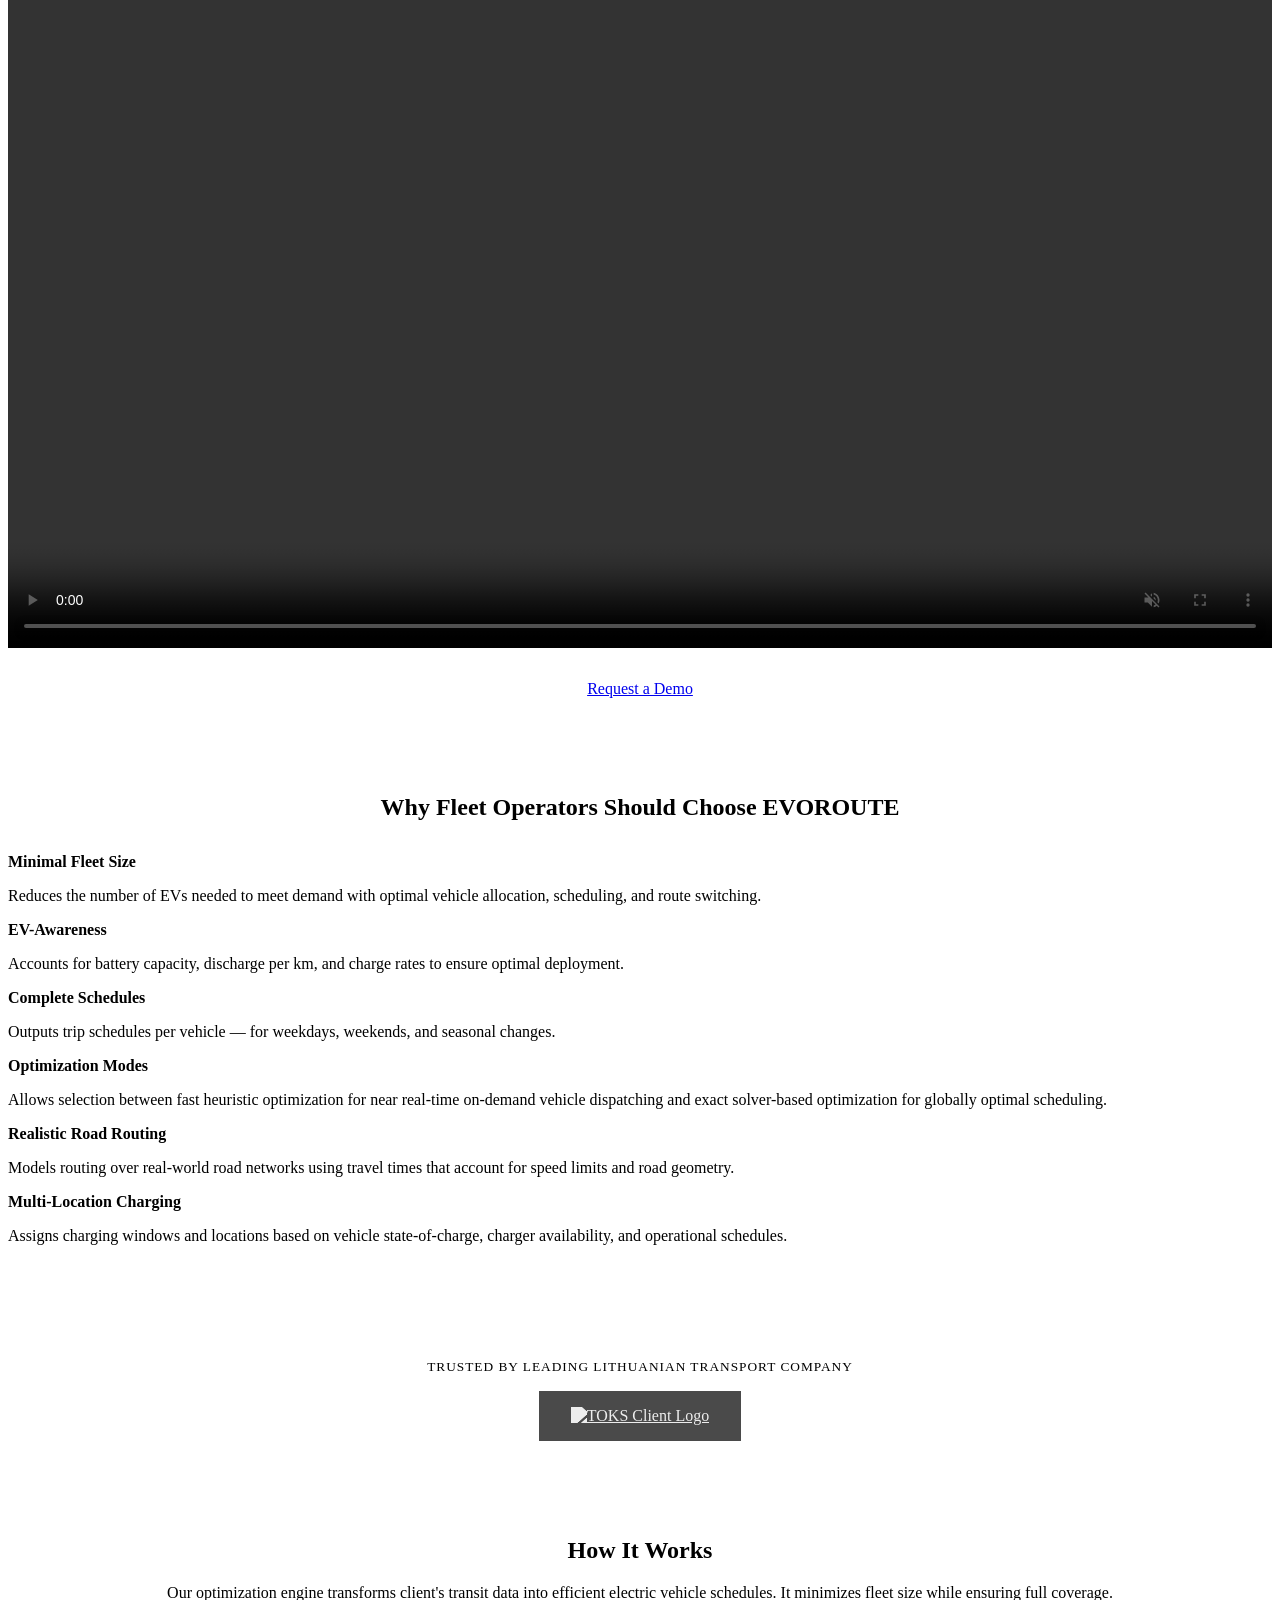
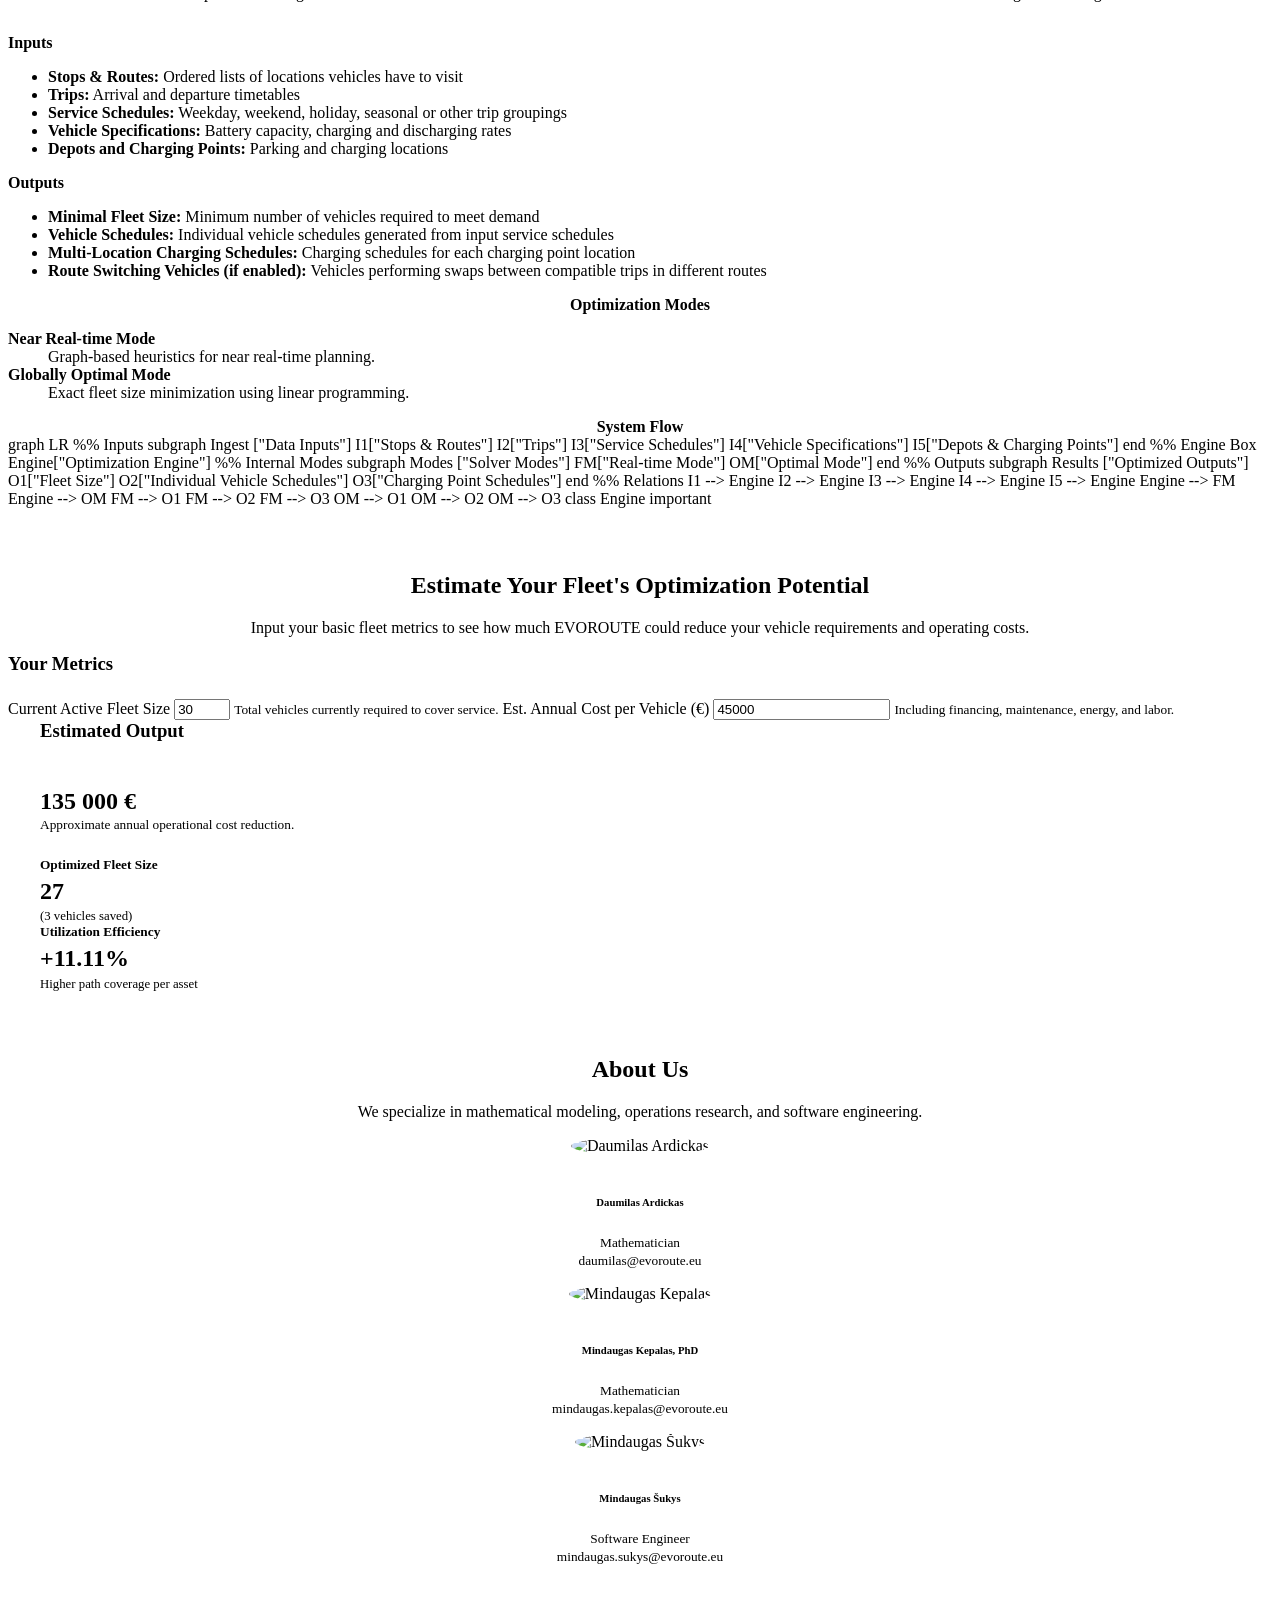
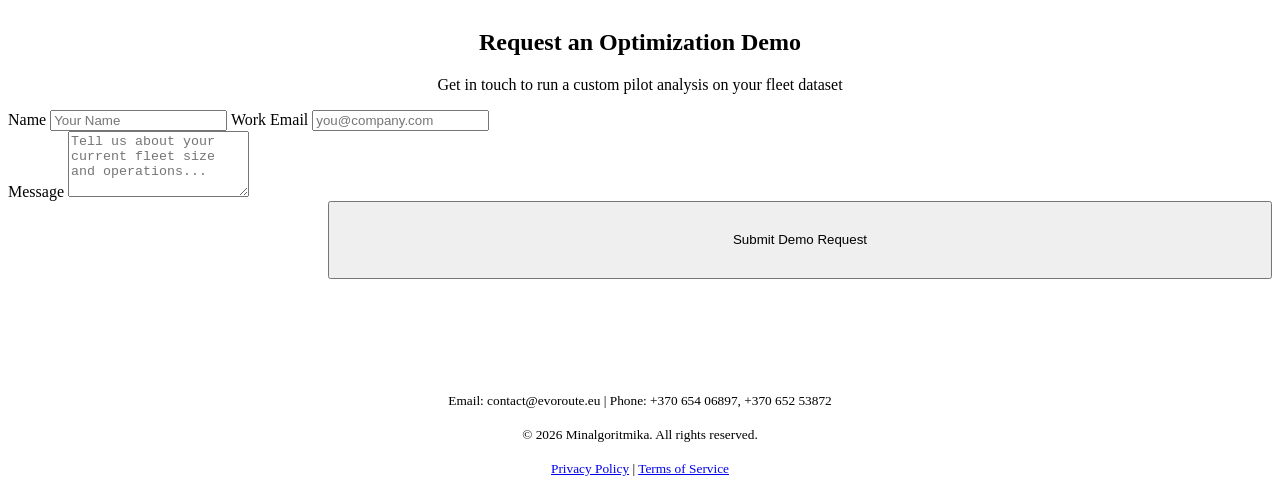
==== commit f4fc9d6b: "SEO Update" ====
--- a/index.html
+++ b/index.html
@@ -3,6 +3,21 @@
 <head>
     <meta charset="UTF-8" />
     <meta name="viewport" content="width=device-width, initial-scale=1.0" />
+    <meta name="description" content="EVOROUTE is an advanced Electric Vehicle Optimization Routing Engine. Reduce electric fleet sizes, optimize charge schedules, and maintain high service levels." />
+    <!-- Open Graph / Facebook / LinkedIn -->
+    <meta property="og:type" content="website" />
+    <meta property="og:url" content="https://www.evoroute.eu/" />
+    <meta property="og:title" content="EVOROUTE | Electric Vehicle Optimization Routing Engine" />
+    <meta property="og:description" content="Optimize your electric fleet with fewer vehicles. EVOROUTE analyzes trip schedules and vehicle specifications to generate efficient charging and routing schedules." />
+    <meta property="og:image" content="https://www.evoroute.eu/assets/og-image.jpg" /> <!-- Recommended size: 1200x630px -->
+    <!-- Twitter / X -->
+    <meta property="twitter:card" content="summary_large_image" />
+    <meta property="twitter:url" content="https://www.evoroute.eu/" />
+    <meta property="twitter:title" content="EVOROUTE | Electric Vehicle Optimization Routing Engine" />
+    <meta property="twitter:description" content="Optimize your electric fleet with fewer vehicles. EVOROUTE analyzes trip schedules and vehicle specifications to generate efficient charging and routing schedules." />
+    <meta property="twitter:image" content="https://www.evoroute.eu/assets/og-image.jpg" />
+
+
     <title>EVOROUTE | Electric Vehicle Optimization Routing Engine </title>
 
     <script>
@@ -10,6 +25,7 @@
         document.documentElement.setAttribute('data-theme', storedTheme);
     </script>
 
+    <link rel="canonical" href="https://www.evoroute.eu/" />
     <!-- Pico CSS v2 -->
     <link rel="stylesheet" href="https://cdn.jsdelivr.net/npm/@picocss/pico@2/css/pico.min.css">
     <!-- Shared Stylesheet -->
@@ -36,10 +52,10 @@
             <li><a href="#team" class="secondary">About Us</a></li>
             <li><a href="#contact" role="button" class="contrast">Request Demo</a></li>
         </ul>
-    </nav>
+    </nav>      
 
     <!-- FLOATING THEME TOGGLE -->
-    <button  class="contrast" id="theme-toggle-float" naria-label="Toggle dark mode">
+    <button class="contrast" id="theme-toggle-float" aria-label="Toggle dark mode">
         <svg class="sun-and-moon" aria-hidden="true" width="24" height="24" viewBox="0 0 24 24">
             <mask class="moon" id="moon-mask">
                 <rect x="0" y="0" width="100%" height="100%" fill="white" />
@@ -75,14 +91,13 @@
                 </p>
             </hgroup>
 
-            <!-- Video Demos arranged in a responsive grid instead of inline blocks -->
             <div class="grid demo-grid" style="margin-top: 2rem; gap: 2rem;">
                 <figure class="demo-card">
                     <figcaption class="demo-caption">
                         <strong>Dashboard Demo</strong><br />
                         <small>Vilnius GTFS transit data is used as the input source.</small>
                     </figcaption>
-                    <video controls muted class="demo-video">
+                    <video controls muted playsinline class="demo-video">
                         <source src="dashboard.mp4" type="video/mp4">
                         Your browser does not support the video tag.
                     </video>
@@ -93,7 +108,7 @@
                         <strong>Visualizer Demo</strong><br />
                         <small>An example of an optimized route with route switching disabled.</small>
                     </figcaption>
-                    <video controls muted class="demo-video">
+                    <video controls muted playsinline class="demo-video">
                         <source src="visualizer.mp4" type="video/mp4">
                         Your browser does not support the video tag.
                     </video>
@@ -101,14 +116,15 @@
             </div>
 
             <div style="margin-top: 2rem;">
-                <a href="#contact" role="button" class="contrast">Request a Demo</a>
+                <a href="#contact" role="button" class="contrast" style="transform: scale(1.4);">Request a Demo</a>
             </div>
         </header>
 
         <!-- BENEFITS SECTION -->
-        <section style="margin-top: 2rem;">
-            <h2 class="text-center">Why Fleet Operators Should Choose EVOROUTE</h2>
-
+        <section class="boxed-section">
+            <header>
+                <h2 class="text-center">Why Fleet Operators Should Choose EVOROUTE</h2>
+            </header>
             <div class="grid" style="margin-top: 2rem;">
                 <article>
                     <header><strong>Minimal Fleet Size</strong></header>
@@ -145,7 +161,7 @@
         </section>
 
         <!-- SOCIAL PROOF -->
-        <section class="text-center" style="margin: 3rem 0; padding: 2rem 0; border-top: 1px solid var(--pico-muted-border-color); border-bottom: 1px solid var(--pico-muted-border-color);">
+        <section class="text-center boxed-section" style="padding: 2rem 0; border-top: 1px solid var(--pico-muted-border-color); border-bottom: 1px solid var(--pico-muted-border-color);">
             <p><small style="text-transform: uppercase; letter-spacing: 1px;">Trusted by Leading Lithuanian Transport Company</small></p>
             <div style="display: flex; justify-content: center; align-items: center; margin-top: 1rem;">
                 <div style="background-color: #4a4a4a; padding: 1rem 2rem; border-radius: var(--pico-border-radius); display: inline-block;">
@@ -157,56 +173,54 @@
         </section>
 
         <!-- HOW IT WORKS SECTION -->
-        <section id="how-it-works" style="margin-top: 4rem;">
-            <div class="text-center">
+        <section id="how-it-works" class="boxed-section">
+            <header class="text-center">
                 <h2>How It Works</h2>
                 <p>Our optimization engine transforms client's transit data into efficient electric vehicle schedules. It minimizes fleet size while ensuring full coverage.</p>
-            </div>
+            </header>
 
             <div class="grid" style="margin-top: 2rem;">
                 <!-- Inputs -->
                 <article>
-                    <header><strong>Inputs</strong></header>
+                    <header>Inputs</header>
                     <ul>
                         <li><strong>Stops & Routes:</strong> Ordered lists of locations vehicles have to visit</li>
                         <li><strong>Trips:</strong> Arrival and departure timetables</li>
-                        <li><strong>Schedules:</strong> Weekdays, weekends, and seasonal variations</li>
-                        <li><strong>Vehicles:</strong> Battery capacity, discharge & charge rates</li>
+                        <li><strong>Service Schedules:</strong> Weekday, weekend, holiday, seasonal or other trip groupings</li>
+                        <li><strong>Vehicle Specifications:</strong> Battery capacity, charging and discharging rates</li>
                         <li><strong>Depots and Charging Points:</strong> Parking and charging locations</li>
                     </ul>
                 </article>
 
                 <!-- Outputs -->
                 <article>
-                    <header><strong>Outputs</strong></header>
+                    <header>Outputs</header>
                     <ul>
                         <li><strong>Minimal Fleet Size:</strong> Minimum number of vehicles required to meet demand</li>
-                        <li><strong>Vehicle Schedules:</strong> Per-vehicle schedules adapted to different demand periods (weekdays, weekends, seasonal variations)</li>
-                        <li><strong>Multi-Location Charging:</strong> Scheduled charging slots for each location</li>
-                        <li><strong>Route Switching (if enabled):</strong> Vehicles doing swaps between compatible trips</li>
+                        <li><strong>Vehicle Schedules:</strong> Individual vehicle schedules generated from input service schedules</li>
+                        <li><strong>Multi-Location Charging Schedules:</strong> Charging schedules for each charging point location</li>
+                        <li><strong>Route Switching Vehicles (if enabled):</strong> Vehicles performing swaps between compatible trips in different routes</li>
                     </ul>
                 </article>
             </div>
 
-            <!-- Optimization Modes (Boxed layout matching style.css theme) -->
-            <article class="boxed-grid">
-                <h5 class="text-center" style="margin-bottom: 1rem;">Optimization Modes</h5>
-                <div class="grid">
+            <article>
+                <header class="text-center">Optimization Modes</header>
+                <dl class="grid">
                     <div>
-                        <p><strong>Near Real-time Mode:</strong> Graph-based heuristics for near real-time planning.</p>
+                        <dt><strong>Near Real-time Mode</strong></dt>
+                        <dd>Graph-based heuristics for near real-time planning.</dd>
                     </div>
                     <div>
-                        <p><strong>Globally Optimal Mode:</strong> Exact fleet size minimization using linear programming.</p>
-                    </div>
-                </div>
+                        <dt><strong>Globally Optimal Mode</strong></dt>
+                        <dd>Exact fleet size minimization using linear programming.</dd>
+                    </div>
+                </dl>
             </article>
 
             <!-- Flowchart visualization (Mermaid) -->
             <article class="overflow-auto">
-                <header class="text-center">
-                    <strong>System Flow</strong>
-                </header>
-
+                <header class="text-center">System Flow</header>
                 <div id="mermaid-container">
                     <div class="mermaid">
                         graph LR
@@ -214,8 +228,9 @@
                         subgraph Ingest ["Data Inputs"]
                         I1["Stops & Routes"]
                         I2["Trips"]
-                        I3["Vehicle Specifications"]
-                        I4["Depots & Charging Points"]
+                        I3["Service Schedules"]
+                        I4["Vehicle Specifications"]
+                        I5["Depots & Charging Points"]
                         end
 
                         %% Engine Box
@@ -230,8 +245,8 @@
                         %% Outputs
                         subgraph Results ["Optimized Outputs"]
                         O1["Fleet Size"]
-                        O2["Schedules"]
-                        O3["Charging Plans"]
+                        O2["Individual Vehicle Schedules"]
+                        O3["Charging Point Schedules"]
                         end
 
                         %% Relations
@@ -239,6 +254,7 @@
                         I2 --> Engine
                         I3 --> Engine
                         I4 --> Engine
+                        I5 --> Engine
 
                         Engine --> FM
                         Engine --> OM
@@ -251,60 +267,67 @@
                         OM --> O2
                         OM --> O3
 
-                        style Engine fill:#10b981,stroke:#059669,color:#fff
+                        class Engine important
+
                     </div>
                 </div>
             </article>
         </section>
 
         <!-- INTERACTIVE CALCULATOR SECTION -->
-        <section class="boxed-grid" id="calculator" style="margin-top: 4rem;">
-            <div class="text-center">
+        <section id="calculator" class="boxed-section">
+
+            <header class="text-center">
                 <h2>Estimate Your Fleet's Optimization Potential</h2>
-                <p>Input your basic fleet metrics to see how much EVOROUTE could reduce your vehicle requirements and operating costs.</p>
-            </div>
-
-            <article class="boxed-grid" style="margin-top: 2rem;">
-                <div class="grid">
-                    <!-- Calculator Inputs -->
-                    <div>
-                        <h5 class="calculator-header">Your Metrics</h5>
-                        <label for="input-fleet">
-                            Current Active Fleet Size
-                            <input type="number" id="input-fleet" value="30" min="5" max="500" oninput="calculateSavings()">
-                            <small>Total vehicles currently required to cover service.</small>
-                        </label>
-                        <label for="input-cost" style="margin-top: 1rem;">
-                            Est. Annual Cost per Vehicle (€)
-                            <input type="number" id="input-cost" value="45000" min="5000" step="5000" oninput="calculateSavings()">
-                            <small>Including financing, maintenance, energy, and labor.</small>
-                        </label>
-                    </div>
-
-                    <!-- Calculator Results -->
-                    <div class="calculator-results">
-                        <h5 class="calculator-header">Estimated Output</h5>
-
-                        <div class="savings-highlight">
-                            <span class="badge badge-ok">Estimated Savings</span>
-                            <h2 id="output-savings">€225,000</h2>
-                            <small>Approximate annual operational cost reduction.</small>
+                <p>
+                    Input your basic fleet metrics to see how much EVOROUTE could reduce your vehicle requirements and operating costs.
+                </p>
+            </header>
+
+            <article class="grid">
+
+                <!-- Inputs -->
+                <section>
+                    <h3 class="calculator-header">Your Metrics</h3>
+
+                    <label for="input-fleet">
+                        Current Active Fleet Size
+                        <input type="number" id="input-fleet" value="30" min="5" max="500" oninput="calculateSavings()">
+                        <small>Total vehicles currently required to cover service.</small>
+                    </label>
+
+                    <label for="input-cost" style="margin-top: 1rem;">
+                        Est. Annual Cost per Vehicle (€)
+                        <input type="number" id="input-cost" value="45000" min="5000" step="5000" oninput="calculateSavings()">
+                        <small>Including financing, maintenance, energy, and labor.</small>
+                    </label>
+                </section>
+
+                <!-- Outputs -->
+                <section class="calculator-results">
+                    <h3 class="calculator-header">Estimated Output</h3>
+
+                    <div class="savings-highlight">
+                        <span class="badge badge-ok">Estimated Savings</span>
+                        <h2 id="output-savings">€225,000</h2>
+                        <small>Approximate annual operational cost reduction.</small>
+                    </div>
+
+                    <div class="grid">
+                        <div>
+                            <small class="metric-label">Optimized Fleet Size</small>
+                            <span class="metric-value" id="output-new-fleet">25</span>
+                            <small class="metric-subtext" id="output-vehicles-saved">(5 vehicles saved)</small>
                         </div>
 
-                        <div class="grid">
-                            <div>
-                                <small class="metric-label">Optimized Fleet Size</small>
-                                <span class="metric-value" id="output-new-fleet">25</span>
-                                <small class="metric-subtext" id="output-vehicles-saved">(5 vehicles saved)</small>
-                            </div>
-                            <div>
-                                <small class="metric-label">Utilization Efficiency</small>
-                                <span class="metric-value" id="path-coverage">+16.7%</span>
-                                <small class="metric-subtext">Higher path coverage per asset</small>
-                            </div>
+                        <div>
+                            <small class="metric-label">Utilization Efficiency</small>
+                            <span class="metric-value" id="path-coverage">+16.7%</span>
+                            <small class="metric-subtext">Higher path coverage per asset</small>
                         </div>
                     </div>
-                </div>
+                </section>
+
             </article>
         </section>
 
@@ -340,7 +363,7 @@
         </section>
             -->
         <!-- TEAM SECTION -->
-        <section id="team" style="margin-top: 3rem;">
+        <section id="team" class="boxed-section">
             <h2 class="text-center">About Us</h2>
             <p class="text-center">We specialize in mathematical modeling, operations research, and software engineering.</p>
 
@@ -366,22 +389,24 @@
         </section>
 
         <!-- CONTACT FORM SECTION -->
-        <section id="contact" style="margin-top: 3rem;">
+        <section id="contact" class="boxed-section">
+
+            <header class="text-center">
+                <h2>Request an Optimization Demo</h2>
+                <p>Get in touch to run a custom pilot analysis on your fleet dataset</p>
+            </header>
             <article>
-                <header class="text-center">
-                    <h4>Request an Optimization Demo</h4>
-                    <p>Get in touch to run a custom pilot analysis on your fleet dataset</p>
-                </header>
+
 
                 <form name="contact" netlify-honeypot="bot-field" data-netlify="true" data-netlify-recaptcha="true">
                     <div class="grid">
                         <label>
                             Name
-                            <input type="text" name="name" placeholder="Your Name" required>
+                            <input type="text" name="name" autocomplete="name" placeholder="Your Name" required>
                         </label>
                         <label>
                             Work Email
-                            <input type="email" name="email" placeholder="you@company.com" required>
+                            <input type="email" name="email" autocomplete="email" placeholder="you@company.com" required>
                         </label>
                     </div>
                     <label>
@@ -393,6 +418,7 @@
                             Don’t fill this out if you’re human: <input name="bot-field" type="text" />
                         </label>
                     </div>
+
                     <!-- Feedback Message Container -->
                     <div id="form-status-message" class="hidden" style="margin-bottom: 1rem; font-size: 0.9rem;"></div>
 
@@ -402,114 +428,38 @@
                     </div>
 
                 </form>
-
-                <footer class="text-center">
-                    <p><small>Email: contact@evoroute.eu | Phone: +370 654 06897, +370 652 53872 </small></p>
-                </footer>
             </article>
         </section>
 
         <!-- FOOTER -->
         <footer class="text-center" style="margin-top: 4rem; padding-top: 2rem; border-top: 1px solid var(--pico-muted-border-color);">
+            <p><small>Email: contact@evoroute.eu | Phone: +370 654 06897, +370 652 53872 </small></p>
             <p><small>&copy; 2026 Minalgoritmika. All rights reserved.</small></p>
             <p><small><a href="#">Privacy Policy</a> | <a href="#">Terms of Service</a></small></p>
         </footer>
 
     </main>
 
-    <!-- Theme Control & Dynamic Mermaid Loader -->
     <script type="module">
-    import mermaid from 'https://cdn.jsdelivr.net/npm/mermaid@10/dist/mermaid.esm.min.mjs';
-
-    // Store the raw Mermaid layout syntax in a template literal to re-generate it on demand
-    const mermaidTemplate = `
-        graph LR
-        subgraph Ingest ["Data Inputs"]
-        I1["Stops & Routes"]
-        I2["Trips"]
-        I3["Vehicle Specifications"]
-        I4["Depots & Charging Points"]
-        end
-
-        Engine["Optimization Engine"]
-
-        subgraph Modes ["Solver Modes"]
-        FM["Real-time Mode"]
-        OM["Optimal Mode"]
-        end
-
-        subgraph Results ["Optimized Outputs"]
-        O1["Fleet Size"]
-        O2["Schedules"]
-        O3["Charging Plans"]
-        end
-
-        I1 --> Engine
-        I2 --> Engine
-        I3 --> Engine
-        I4 --> Engine
-
-        Engine --> FM
-        Engine --> OM
-
-        FM --> O1
-        FM --> O2
-        FM --> O3
-
-        OM --> O1
-        OM --> O2
-        OM --> O3
-
-        style Engine fill:#10b981,stroke:#059669,color:#fff
-    `;
-
-    const getPreferredTheme = (themeName) => {
-        return themeName === 'dark' ? 'dark' : 'neutral';
-    };
-
-    // Render function that inserts the raw text and runs the parser
-    const renderFlowchart = async (themeName) => {
-        const container = document.getElementById('mermaid-container');
-        if (!container) return;
-
-        // Reset container with fresh markup containing the clean text template
-        container.innerHTML = `<div class="mermaid">${mermaidTemplate}</div>`;
-
-        // Explicitly set useMaxWidth to false in Javascript
-        // This stops Mermaid from enforcing restricted inline pixels, letting our CSS override it cleanly
-        mermaid.initialize({
-            startOnLoad: false,
-            theme: getPreferredTheme(themeName),
-            securityLevel: 'loose',
-            useMaxWidth: false,
-            flowchart: {
-                useMaxWidth: false,
-                htmlLabels: true
-            }
+        import {
+            loadSavedTheme,
+            initThemeToggle,
+            onThemeChange
+        } from './theme-toggle.js';
+
+        import {
+            initMermaid,
+            renderFlowchart
+        } from './flowchart.js';
+
+        const theme = loadSavedTheme();
+
+        initMermaid();
+        //await renderFlowchart();
+
+        initThemeToggle({
+            buttonId: 'theme-toggle-float'
         });
-
-        await mermaid.run({
-            nodes: container.querySelectorAll('.mermaid')
-        });
-    };
-
-    // Initial Load execution
-    const initialTheme = document.documentElement.getAttribute('data-theme') || 'light';
-    await renderFlowchart(initialTheme);
-
-    // Dynamic Theme Toggle Event
-    const themeToggle = document.getElementById('theme-toggle-float');
-    themeToggle.addEventListener('click', async () => {
-        const currentTheme = document.documentElement.getAttribute('data-theme');
-        const newTheme = currentTheme === 'dark' ? 'light' : 'dark';
-
-        // Instant visual switch of UI components
-        document.documentElement.setAttribute('data-theme', newTheme);
-        localStorage.setItem('theme', newTheme);
-
-        // Smoothly re-render the diagram in memory without page reload
-        await renderFlowchart(newTheme);
-    });
     </script>
 
     <script>
@@ -521,6 +471,10 @@
         const annualCostPerVehicle = parseFloat(costInput.value) || 0;
 
         if (currentFleetSize <= 0 || annualCostPerVehicle <= 0) {
+            document.getElementById('output-new-fleet').innerText = '—';
+            document.getElementById('output-vehicles-saved').innerText = '';
+            document.getElementById('output-savings').innerText = '—';
+            document.getElementById('path-coverage').innerText = '—';
             return;
         }
 
--- a/style.css
+++ b/style.css
@@ -1,9 +1,20 @@
-﻿:root {
+﻿/* --- LAYOUT UTILITIES --- */
+
+:root {
     /* Pico v2 Overrides */
     --pico-form-element-spacing-vertical: 0.5rem;
     --pico-form-element-spacing-horizontal: 0.75rem;
-    --pico-font-family-sans-serif: 'Plus Jakarta Sans', system-ui, "Segoe UI", Roboto, Oxygen, Ubuntu, Cantarell, Helvetica, Arial, "Helvetica Neue", sans-serif, var(--pico-font-family-emoji);
-    /* --- LAYOUT UTILITIES --- */
+    scroll-behavior: smooth;
+}
+
+@media (prefers-reduced-motion: reduce) {
+    :root {
+        scroll-behavior: auto;
+    }
+}
+
+body {
+    font-family: 'Plus Jakarta Sans', var(--pico-font-family-sans-serif);
 }
 
 .container {
@@ -199,33 +210,37 @@
 
 #theme-toggle-float {
     color: var(--pico-background-color);
-    background: var(--pico-background);
+    background: var(--pico-primary-color);
     border: 0px solid var(--pico-muted-border-color);
     box-shadow: 0 0px 0px rgba(0,0,0,0.1);
     /* Positioning */
     position: fixed;
-    top: 1rem;
-    right: 1rem;
+    top: 0rem;
+    right: 0rem;
+    width: 3rem;
+    height: 3rem;
     z-index: 999;
     /* Shape */
     border-radius: 50%;
-    width: 3rem;
-    height: 3rem;
-    padding: 0;
+    padding: 0px;
+    margin: 0;
     /* Layout */
     display: flex;
     align-items: center;
     justify-content: center;
-    transition: transform 0.2s ease, background-color 0.2s ease;
+    transition: transform 0.2s ease, background-color 0.2s ease, border-color 0.2s ease;
     touch-action: manipulation;
 }
 /*
     #theme-toggle-float:hover {
         transform: scale(1.1);
     }*/
+
+
 /* --- MORPH ANIMATION CORE --- */
 
 .sun-and-moon > :is(.moon, .sun, .sun-beams) {
+    transform-box: fill-box;
     transform-origin: center center;
 }
 
@@ -237,44 +252,54 @@
     stroke: currentColor;
     stroke-width: 2px;
 }
+
 /* --- BASE STATE: LIGHT MODE (Shows MOON Icon) --- */
+
 /* 1. The Sun Body (Becomes Moon Body) */
 .sun-and-moon > .sun {
+    will-change: transform; /* Declared once here */
     transform: scale(1.75);
-    transition: transform 0.4s cubic-bezier(0.25, 0, 0.3, 1);
-}
+    transition: transform 0.4s cubic-bezier(0, 0, 0.5, 1);
+}
+
 /* 2. The Rays (Hidden) */
 .sun-and-moon > .sun-beams {
+    will-change: transform, opacity; /* Declared once here */
     opacity: 0;
     transform: rotate(-25deg);
     transition: transform 0.15s, opacity 0.15s;
 }
+
 /* 3. The Mask (Visible, biting the sun) */
 .sun-and-moon .moon circle {
+    will-change: transform; /* Declared once here */
     /* Center position to create crescent */
-    transform: translate(5px, -5px);
+    transform: translate(4px, -4px);
     /* When entering Light Mode (Moon): Slide in last */
-    transition: transform 0.4s cubic-bezier(0.5, 1.25, 0.75, 1.25);
+    transition: transform 0.4s cubic-bezier(0, 0, 0.5, 1);
     transition-delay: 0.0s;
-    will-change: transform;
-}
+}
+
 /* --- OVERRIDE: DARK MODE (Shows SUN Icon) --- */
+
 /* 1. Sun Body (Shrinks back to normal) */
 [data-theme="dark"] .sun-and-moon > .sun {
     transform: scale(1);
     /* When going to Sun: Wait for mask to leave (0.1s) then shrink */
     transition-delay: 0.1s;
-    transition-timing-function: cubic-bezier(0.5, 1.5, 0.75, 1.25);
-}
+    transition-timing-function: cubic-bezier(0, 0, 0.5, 1);
+}
+
 /* 2. Rays (Pop out) */
 [data-theme="dark"] .sun-and-moon > .sun-beams {
     opacity: 1;
     transform: rotate(0deg);
     /* When going to Sun: Wait for shrink, then pop */
     transition-delay: 0.15s;
-    transition-duration: 0.5s;
-    transition-timing-function: cubic-bezier(0.5, 1.5, 0.75, 1.25);
-}
+    transition-duration: 0.4s;
+    transition-timing-function: cubic-bezier(0, 0, 0.5, 1);
+}
+
 /* 3. Mask (Slides away) */
 [data-theme="dark"] .sun-and-moon .moon circle {
     /* Move to Top-Right (Hidden) */
@@ -284,6 +309,8 @@
     transition-duration: 0.2s;
     transition-timing-function: ease-out;
 }
+
+
 /* Custom Info Box Style */
 .notice-info {
     background-color: var(--pico-mark-background-color); /* Uses Pico's theme blue */
@@ -309,8 +336,10 @@
 }
 
     #mermaid-container svg {
-        max-width: 900px;
-    }
+        width: 100%;
+    }
+
+
 
 .submit-row {
     display: flex;
@@ -318,8 +347,205 @@
     gap: 1rem;
     flex-wrap: wrap;
 }
+
     .submit-row > button {
         flex: 1 1 0;
-        height: 74px;
+        height: 78px;
         margin: 0;
-    }+    }
+
+    .submit-row > div {
+        flex: 0 1 auto;
+        height: 78px;
+        width: 304px;
+        background-color: var(--pico-muted-color);
+        border-radius: var(--pico-border-radius);
+        margin: 0;
+    }
+
+/* Responsive adjustments for Navigation */
+@media (max-width: 768px) {
+    /* Stack the logo block on top of the links */
+    nav.site-navbar {
+        flex-direction: column;
+        align-items: center;
+        gap: 0.75rem;
+        padding-top: 1rem;
+    }
+
+        /* Wrap links neatly in a centered row */
+        nav.site-navbar ul {
+            flex-wrap: wrap;
+            justify-content: center;
+            gap: 0.25rem 0.5rem; /* Small gaps between wrapped items */
+            padding: 1rem 0;
+        }
+
+            nav.site-navbar ul:first-child {
+                margin-bottom: 0;
+            }
+
+            /* Reduce default padding for tighter mobile layout */
+            nav.site-navbar ul li {
+                padding: 0.25rem 0.5rem;
+            }
+
+        /* Make the CTA button slightly more compact on mobile */
+        nav.site-navbar a[role="button"] {
+            padding: 0.35rem 0.75rem;
+            font-size: 0.85rem;
+        }
+
+    #navbar-logo {
+        display: none;
+    }
+
+    #theme-toggle-float {
+        position: fixed;
+        top: auto; /* Resets the top positioning */
+        bottom: 1.5rem; /* Safe distance from the bottom edge */
+        right: 1.5rem; /* Safe distance from the right edge */
+        box-shadow: 0 4px 12px rgba(0, 0, 0, 0.15); /* Keep shadow so it stands out over content */
+    }
+}
+
+/* --- CALCULATOR REFACTORING --- */
+
+/* Uniform Top Margin for Headings to align them perfectly */
+.calculator-header {
+    margin-top: 0;
+    margin-bottom: 1.5rem;
+}
+
+/* Results Column Styling */
+.calculator-results {
+    padding-left: 2rem;
+    border-left: 1px solid var(--pico-muted-border-color);
+}
+
+.savings-highlight {
+    margin-bottom: 1.5rem;
+}
+
+    .savings-highlight h2 {
+        margin: 0.25rem 0 0 0;
+        color: var(--pico-ins-color);
+    }
+
+/* Metric Display Classes */
+.metric-label {
+    display: block;
+    font-weight: bold;
+}
+
+.metric-value {
+    font-size: 1.5rem;
+    font-weight: bold;
+    color: var(--pico-primary);
+    display: block;
+    line-height: 1.2;
+    margin: 0.25rem 0;
+}
+
+.metric-subtext {
+    display: block;
+    font-size: 0.8rem;
+}
+
+/* Responsive Rules for Mobile Stacked Grid */
+@media (max-width: 768px) {
+    .calculator-results {
+        padding-left: 0;
+        border-left: none;
+        /* Replaces the left border with a clean top divider when columns stack */
+        border-top: 1px solid var(--pico-muted-border-color);
+        padding-top: 2rem;
+        margin-top: 1rem;
+    }
+}
+
+/* --- EQUAL HEIGHT DEMO CARDS --- */
+
+/* Force the outer grid columns to stretch to the tallest column */
+.demo-grid {
+    align-items: stretch;
+}
+
+.demo-card {
+    display: flex;
+    flex-direction: column;
+    justify-content: space-between; /* Vertical distribution */
+    height: 100%;
+    margin: 0; /* Reset browser default figure margins */
+}
+
+/* Ensure different text lengths don't misalign the elements below them */
+.demo-caption {
+    margin-bottom: 1rem !important;
+    display: flex;
+    flex-direction: column;
+    justify-content: flex-start;
+}
+
+.demo-video {
+    width: 100%;
+    aspect-ratio: 16 / 9; /* Enforces identical heights and dimensions */
+    object-fit: cover; /* Prevents video distortion or black bars */
+    border-radius: var(--pico-border-radius);
+    border: 1px solid var(--pico-muted-border-color);
+    margin-top: auto; /* Pushes player perfectly to the bottom of the card */
+}
+
+
+
+/* === Mermaid === */
+
+.mermaid {
+    background: var(--pico-card-background-color);
+}
+
+    .mermaid .node rect,
+    .mermaid .node circle,
+    .mermaid .node ellipse,
+    .mermaid .node polygon,
+    .mermaid .node path {
+        fill: var(--pico-form-element-background-color) !important;
+        stroke: var(--pico-form-element-border-color) !important;
+    }
+
+    .mermaid .cluster rect {
+        fill: var(--pico-code-background-color) !important;
+        stroke: var(--pico-form-element-border-color) !important;
+    }
+
+    .mermaid .nodeLabel {
+        color: var(--pico-color) !important;
+        font-family: var(--pico-font-family) !important;
+    }
+
+    .mermaid .node.important .nodeLabel,
+    .mermaid .node.important rect {
+        fill: var(--pico-contrast) !important;
+        color: var(--pico-contrast-inverse) !important;
+    }
+
+    .mermaid .edgePath path {
+        fill: var(--pico-primary) !important;
+        stroke: var(--pico-primary) !important;
+    }
+
+    .mermaid marker path {
+        fill: var(--pico-primary) !important;
+        stroke: var(--pico-primary) !important;
+    }
+
+
+.boxed-section {
+    margin: 4rem 0;
+    /*
+    background: var(--pico-progress-background-color);
+    padding: 1rem;
+    border: 1px solid var(--pico-muted-border-color);
+    border-radius: var(--pico-border-radius);
+    */
+}
